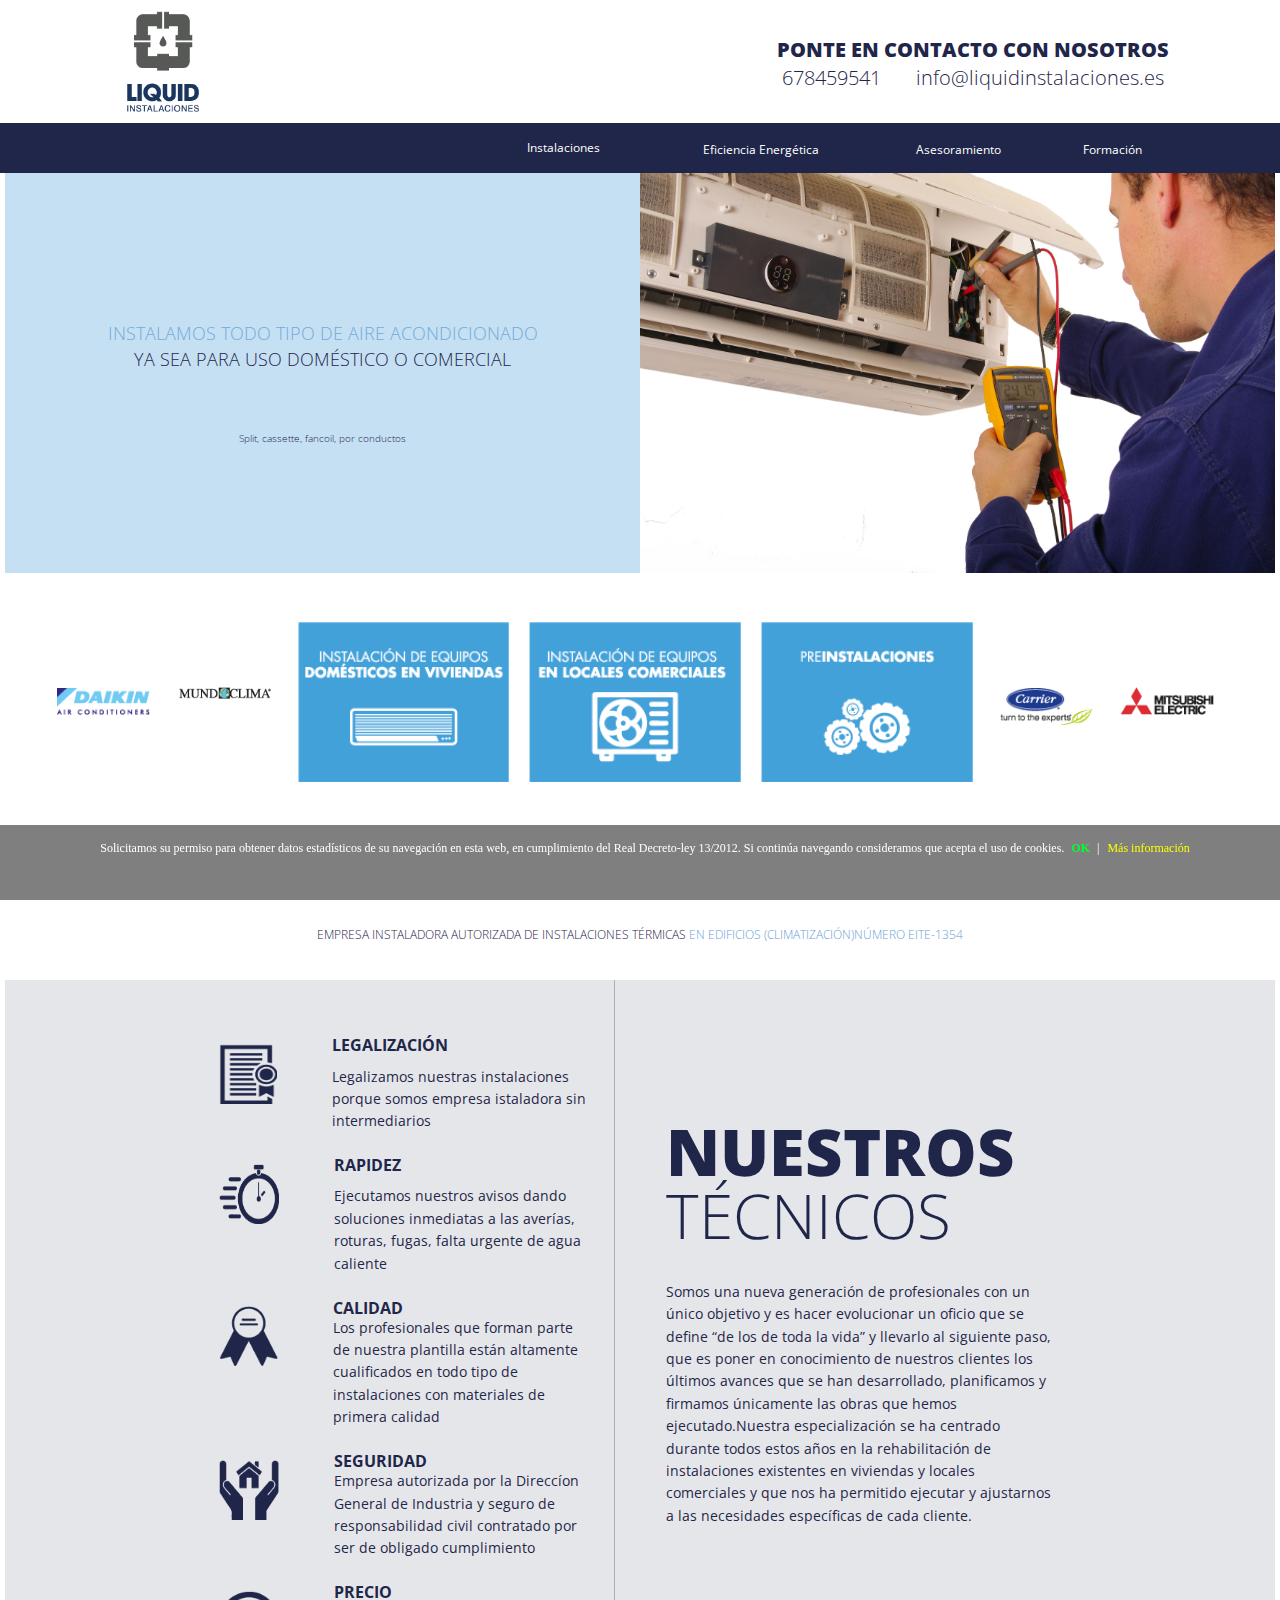
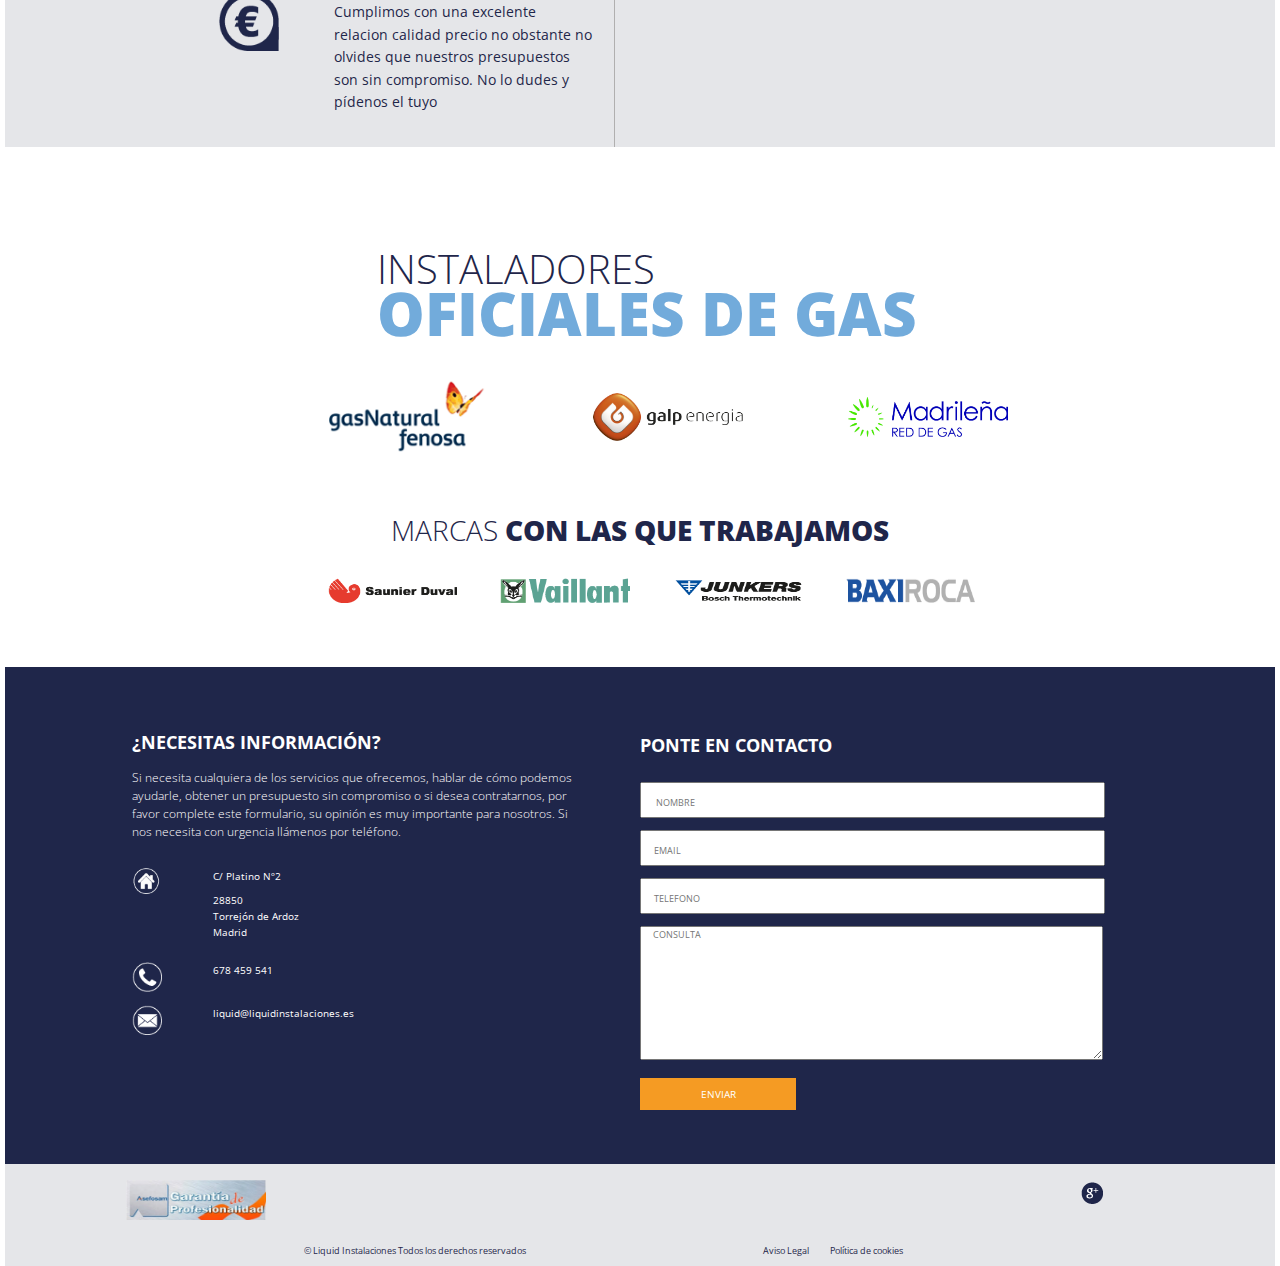
==== aire.html @ f4628729 "Ajustes de la página de aire acondicionado" ====
<!doctype html>
<html class="no-js" lang="">
	<head>
		<meta charset="utf-8">
		<meta http-equiv="X-UA-Compatible" content="IE=edge">
		<title>Liquid</title>
		<meta name="description" content="">
		<meta name="viewport" content="width=device-width, initial-scale=1">
		<link rel="apple-touch-icon" href="apple-touch-icon.png">
		<link rel="shortcut icon" href="img/favicon.ico">

		<link rel="stylesheet" href="css/normalize.css">
		<link rel="stylesheet" href="styles/css/main.css">
		<script src="js/vendor/modernizr-2.8.3.min.js"></script>
		<script src="js/vendor/picturefill-2.1.0.min.js"></script>
	</head>
	<body>
		<!--[if lt IE 8]>
		<p class="browserupgrade">You are using an <strong>outdated</strong> browser. Please <a href="http://browsehappy.com/">upgrade your browser</a> to improve your experience.</p>
		<![endif]-->
		<!-- Add your site or application content here -->
		<section class="org-content" id="org-content">
			<section class="inicio">
				<header>
					<a href="index.html" class="logo-a"><img src="img/liquid_instalaciones_logo.png" alt="Logotipo corporativo de Liquid Instalaciones" class="logo" width="110" height="152"></a>
					<div class="menu-right">
						<div class="menu-contact">
							<p>PONTE EN CONTACTO CON NOSOTROS</p>
							<p class="telcontact">678459541 <span class="mail"> info@liquidinstalaciones.es </span></p>
							<a class="tel-menu" href="tel:678459541">Pulsa aquí para llamar</a>
						</div>
						<a href="#" class="iconoMenu"><img src="img/iconMenu.png" alt="icono de menu del movil" width="96" height="96"></a>
					</div>
					<nav class="menu-nav" id="menu">
						<ul class="menu-nav-ul">
							<li class="instalacionesMenu">Instalaciones
								<ul class="instalacionesList">
									<li><a href="fontaneria.html">Fontanería</a></li>
									<li><a href="calefaccion.html">Calefacción</a></li>
									<li><a href="gas.html">Gas</a></li>
									<li><a href="aire.html">Aire Acondicionado</a></li>
								</ul>
							</li>
							<li class="efiEner"><a href="eficienciaEnergetica.html">Eficiencia Energética</a></li>
							<li ><a href="asesoramiento.html">Asesoramiento</a></li>
							<li ><a href="formacion.html">Formación</a></li>
							<li id="phone-movil"><a class="tel-menu" href="tel:678459541">Pulsa aquí para llamar</a></li>
						</ul>
					</nav>
				</header>
				<!-- Display superior para el movil -->
				<section class="menu-movil">
					<a class="tel" href="tel:678459541">Pulsa aquí para llamar</a>
					<a href="#org-content" class="scroll-top-movil"><img src="img/iconArrowUp.png"></a>
				</section>
				<div class="wrapperInterior">
					<section class="heroAire">
						<div class="aireIzda">
							<img src="img/aire_acondicionado.jpg" alt="">
						</div>
						<div class="aireDcha">
							<h1 class"aireClaim"><span>INSTALAMOS TODO TIPO DE AIRE ACONDICIONADO<br></span>
							YA SEA PARA USO DOMÉSTICO O COMERCIAL</h1>
							<p class="aireSubclaim">Split, cassette, fancoil, por conductos</p>
						</div>
					</section>
					<section class="serviciosAire">
						<div>
							<img src="img/instalacions_equipos.png" alt="">
							<img src="img/instalacions_equipos_comer.png" alt="">
							<img class="preinstalacion" src="img/preinstalaciones.png" alt="">
						</div>
						<div class="logosAire">
							<div class="left">
								<img src="img/daikin.png" alt="">
								<img src="img/mundoclima.png" alt="">
							</div>
							<div class="right">
								<img src="img/carrier.png" alt="">
								<img src="img/mitsubishi.png" alt="">
							</div>
						</div>
					</section>
					<section class="textAire">
						<p >EMPRESA INSTALADORA AUTORIZADA DE INSTALACIONES TÉRMICAS<span> EN EDIFICIOS (CLIMATIZACIÓN)NÚMERO EITE-1354</span> </p>
					</section>
					<section class="team">
						<section class="wrapperTeam">
							<section class="caracteristicas">
								<article class="legal">
									<img src="img/legalizacion.png" alt="Icono de documentos legales" width="" height="">
									<div class="especialdiv">
										<h2>LEGALIZACIÓN</h2>
										<p>Legalizamos nuestras instalaciones porque somos empresa istaladora sin intermediarios</p>
									</div>
								</article>
								<article class="rapidez">
									<img class="especial" src="img/rapidez.png" alt="Icono de reloj indicando inmediatez de los servicios" width="" height="">
									<div class="especialdiv">
										<h2>RAPIDEZ</h2>
										<p>Ejecutamos nuestros avisos dando soluciones inmediatas a las averías, roturas, fugas, falta urgente de agua caliente</p>
									</div>
								</article>
								<article class="calidad">
									<img src="img/calidad.png" alt="Icono de galardón premiando la  calidad de nuestros servicios" width="" height="">
									<div>
										<h2>CALIDAD</h2>
										<p>Los profesionales que forman parte de nuestra plantilla están altamente cualificados en todo tipo de instalaciones con materiales de primera calidad</p>
									</div>
								</article>
								<article class="seguridad">
									<img src="img/seguridad.png" alt="Icono de nuestras manos protegiendo su hogar" width="" height="">
									<div>
										<h2>SEGURIDAD</h2>
										<p>Empresa autorizada por la Direccíon General de Industria y seguro de responsabilidad civil contratado por ser de obligado cumplimiento</p>
									</div>
								</article>
								<article class="precio">
									<img src="img/precio.png" alt="Icono de moneda indicando ahorro" width="" height="">
									<div>
										<h2>PRECIO</h2>
										<p>Cumplimos con una excelente relacion calidad precio no obstante no olvides que nuestros presupuestos son sin compromiso. No lo dudes y pídenos el tuyo</p>
									</div>
								</article>
							</section>
							<section class="nosotros">
								<article>
									<h5>NUESTROS <br><span>TÉCNICOS</span></h5>
									<p>Somos una nueva generación de profesionales con un único objetivo y es hacer evolucionar un oficio que se define “de los de toda la vida” y llevarlo al siguiente paso, que es poner en conocimiento de nuestros clientes los últimos avances que se han desarrollado, planificamos y firmamos únicamente las obras que hemos ejecutado.Nuestra especialización se ha centrado durante todos estos años en la rehabilitación de instalaciones existentes en viviendas y locales comerciales y que nos ha permitido ejecutar y ajustarnos a las necesidades específicas de cada cliente.</p>
								</article>
							</section>
						</section>
					</section>
					<section class="wrapperLogos">
						<section class="logosinstalacion">
							<h1>INSTALADORES <br><span>OFICIALES DE GAS</span></h1>
							<div class="logosempresas">
								<img src="img/gasnatural.png" alt="Icono de la empresa Gas Natural">
								<img src="img/galp.jpg" alt="Icono de la empresa Galp">
								<img src="img/Madrilena_red_de_gas.jpg" alt="Icono de la empresa Red Madrileña de Gas">
							</div>
						</section>
						<section class="logosmarcas">
							<div>
								<h2>MARCAS <span>CON LAS QUE TRABAJAMOS</span></h2>
								<div>
									<div class="marcas">
										<img class="saunier" src="img/saunier_duval.png" alt="Icono de la empresa Saunier Duval">
										<img src="img/vaillant.png" alt="Icono de la empresa Vaillant">
										<img src="img/junkers.png" alt="Icono de la empresa Junkers">
										<img src="img/baxiroca.png" alt="Icono de la empresa Baxi Roca">
									</div>
								</div>
							</div>
						</section>
					</section>
					<section class="contacto">
						<!-- bloque confirmación de envío oculto -->
		                <div id="c_information" class="hide">
		                    <p>Gracias por contactar con nosotros. En breve nos pondremos en contacto con usted.</p>
		                </div>
		                <!-- fin de bloque confirmación de envío -->
						<section class="wrapperContacto">
							<article class="izda">
								<div class="contactext">
									<p class="contactpregunta">¿NECESITAS INFORMACIÓN?</p>
									<p>Si necesita cualquiera de los servicios que ofrecemos, hablar de cómo podemos ayudarle, obtener un presupuesto sin compromiso o si desea contratarnos, por favor complete este formulario, su opinión es muy importante para nosotros. Si nos necesita con urgencia llámenos por teléfono.</p>
								</div>
								<div itemprop="address" itemscope itemtype="http://schema.org/PostalAddress" class="address">
									<article class="wrapperAddress">
										<img class="house" src="img/direccion.png" alt="Icono de una casa indicando nuestra dirección">
										<div class="contactrow">
											<p itemprop="streetAddress" class="street-address">C/ Platino Nº2</p>
											<p class="postal-code">28850</p>
											<p itemprop="addressLocality" class="locality">Torrejón de Ardoz</p>
											<p itemprop="addressRegion" class="country-name">Madrid</p>
										</div>
									</article>
									<article class="wrapperAddress">
										<img src="img/telefono.png" alt="Icono de un telefono indicando nuestro número de contacto">
										<div>
											<p itemprop="telephone" class="tel-movil">678 459 541</p>
										</div>
									</article>
									<article class="wrapperAddress">
										<img src="img/correo.png" alt="Icono de un sobre indicando nuestra dirección de correo electrónico">
										<div>
											<p class="mail"><a href="mailto:ciudaddental@gmail.com">liquid@liquidinstalaciones.es</a></p>
										</div>
									</article>
								</div>
							</article>
							<article class="dcha">
								<p>PONTE EN CONTACTO</p>
								<div class="dates-form">
									<form class="datos" id="datos-inf">
										<!--<div id="validate"></div>-->
										<div class="form-left">
											<div>
												<input class="required" id="nombre" title="Nombre" type="text" name="nombre" placeholder=" NOMBRE">
											</div>
											<div>
												<input class="required" id="email" title="Email" type="email" name="email" placeholder="EMAIL">
											</div>
											<div>
												<input class="required" id="telefono" title="Telefono" type="text" name="telefono" placeholder="TELEFONO">
											</div>
											<div>
												<textarea class="required_comentarios" id="comentarios" title="Comentarios" name="comentarios"  placeholder="CONSULTA"></textarea>
											</div>
											<div class="submit">
												<input value="ENVIAR" id="send" onclick="cargaSendMail()" readonly>
											</div>
										</div>
									</form>
								</div>
							</article>
						</section>
					</section>
					<footer>
						<section class="wrapperFooter">
							<div class="social">
								<a href="http://www.asefosam.com/" title="Icono de la asociacion de empresarios de fontanería, Asefosam" class"asefosam"><img  src="img/asefosam.jpg" width="140" height="40" alt=""></a>
								<a href="" title="" class="plus"><img src="img/google_plus.png" alt=""></a>
							</div>
							<section class="trade-mark">
								<p class="firma">&#169; Liquid Instalaciones Todos los derechos reservados</p>
								<div class="enlaces">
									<a href="avisolegal.html" class="terms-of-use">Aviso Legal</a>
									<a href="cookies.html" target="_blank" class="cookies">Política de cookies</a>
								</div>
							</section>
						</section>
						<div id="barraaceptacion">
							<div class="inner">
								Solicitamos su permiso para obtener datos estadísticos de su navegación en esta web, en cumplimiento del Real
								Decreto-ley 13/2012. Si continúa navegando consideramos que acepta el uso de cookies.
								<a href="javascript:void(0);" class="ok" onclick="PonerCookie();"><b>OK</b></a> |
								<a href="cookies.html" target="_blank" class="info" rel="nofollow">Más información</a>
							</div>
						</div>
					</footer>
				</div>
			</section>
		</section>
		<script src="//ajax.googleapis.com/ajax/libs/jquery/1.11.2/jquery.min.js"></script>
	    <script>window.jQuery || document.write('<script src="js/vendor/jquery-1.11.2.min.js"><\/script>')</script>
	    <script src="js/plugins.js"></script>
	    <script src="js/main.js"></script>
	    <script src="js/menuMovil.js"></script>
	    <script src="js/menuDesktop.js"></script>
	    <script src="js/formulario.js"></script>
	    <script src="js/cookie.js"></script>

	    <!-- Google Analytics: change UA-XXXXX-X to be your site's ID. -->
	    <script>
	        (function(b,o,i,l,e,r){b.GoogleAnalyticsObject=l;b[l]||(b[l]=
	        function(){(b[l].q=b[l].q||[]).push(arguments)});b[l].l=+new Date;
	        e=o.createElement(i);r=o.getElementsByTagName(i)[0];
	        e.src='//www.google-analytics.com/analytics.js';
	        r.parentNode.insertBefore(e,r)}(window,document,'script','ga'));
	        ga('create','UA-XXXXX-X','auto');ga('send','pageview');
	    </script>
    </body>
</html>
---- styles/css/main.css ----
@charset "UTF-8";
/*! HTML5 Boilerplate v5.0.0 | MIT License | http://h5bp.com/ */
/*
 * What follows is the result of much research on cross-browser styling.
 * Credit left inline and big thanks to Nicolas Gallagher, Jonathan Neal,
 * Kroc Camen, and the H5BP dev community and team.
 */
/* ==========================================================================
   Base styles: opinionated defaults
   ========================================================================== */
@import url(http://fonts.googleapis.com/css?family=Open+Sans:400,600,800);
@import url(http://fonts.googleapis.com/css?family=Open+Sans+Condensed:300,700);
@import url(http://fonts.googleapis.com/css?family=Open+Sans:400,600,800);
@import url(http://fonts.googleapis.com/css?family=Open+Sans+Condensed:300,700);
@import url(http://fonts.googleapis.com/css?family=Open+Sans:400,600,800);
@import url(http://fonts.googleapis.com/css?family=Open+Sans+Condensed:300,700);
@import url(http://fonts.googleapis.com/css?family=Open+Sans:400,600,800);
@import url(http://fonts.googleapis.com/css?family=Open+Sans+Condensed:300,700);
@import url(http://fonts.googleapis.com/css?family=Open+Sans:400,600,800);
@import url(http://fonts.googleapis.com/css?family=Open+Sans+Condensed:300,700);
@import url(http://fonts.googleapis.com/css?family=Open+Sans:400,600,800);
@import url(http://fonts.googleapis.com/css?family=Open+Sans+Condensed:300,700);
html {
  color: #222;
  font-size: 1em;
  line-height: 1.4; }

body {
  width: 100%;
  margin: 0;
  padding: 0; }

li, ol, ul a {
  list-style: none; }

a {
  text-decoration: none;
  font-style: none; }

/*
 * Remove text-shadow in selection highlight:
 * https://twitter.com/miketaylr/status/12228805301
 *
 * These selection rule sets have to be separate.
 * Customize the background color to match your design.
 */
::-moz-selection {
  background: #b3d4fc;
  text-shadow: none; }

::selection {
  background: #b3d4fc;
  text-shadow: none; }

/*
 * A better looking default horizontal rule
 */
hr {
  display: block;
  height: 1px;
  border: 0;
  border-top: 1px solid #ccc;
  margin: 1em 0;
  padding: 0; }

/*
 * Remove the gap between audio, canvas, iframes,
 * images, videos and the bottom of their containers:
 * https://github.com/h5bp/html5-boilerplate/issues/440
 */
audio,
canvas,
iframe,
img,
svg,
video {
  vertical-align: middle; }

/*
 * Remove default fieldset styles.
 */
fieldset {
  border: 0;
  margin: 0;
  padding: 0; }

/*
 * Allow only vertical resizing of textareas.
 */
textarea {
  resize: vertical; }

/* ==========================================================================
   Browser Upgrade Prompt
   ========================================================================== */
.browserupgrade {
  margin: 0.2em 0;
  background: #ccc;
  color: #000;
  padding: 0.2em 0; }

/* ==========================================================================
   Author's custom styles
   ========================================================================== */
/* Variables para los breakpoints */
/* Variables para el uso de la tipografía */
/* Variables para los colores corporativos */
/*Estilo de la pagina de eficiencia energetica*/
/* Variables para los breakpoints */
/* Variables para el uso de la tipografía */
/* Variables para los colores corporativos */
.heroEficiencia {
  background-color: #C6E0F3; }
  .heroEficiencia .eficienciaIzda {
    display: none; }
  .heroEficiencia .eficienciaDcha {
    width: 84%;
    margin: 0 8%;
    text-align: center;
    padding: 3em 0em; }
    .heroEficiencia .eficienciaDcha p {
      font-weight: 800; }
    .heroEficiencia .eficienciaDcha span {
      color: #72abdb;
      font-weight: 300; }
    .heroEficiencia .eficienciaDcha .eficienciaSubclaim {
      width: 76%;
      margin: 0 12%;
      font-weight: 300;
      font-size: 9px; }

@media only screen and (min-width: 600px) {
  .heroEficiencia div {
    display: -webkit-box;
    display: -moz-box;
    display: -ms-flexbox;
    display: -webkit-flex;
    display: flex; }
  .heroEficiencia .eficienciaIzda {
    display: block; }
    .heroEficiencia .eficienciaIzda img {
      width: 100%;
      height: 350px; }
  .heroEficiencia .eficienciaDcha {
    -webkit-flex-direction: column;
    -moz-flex-direction: column;
    -ms-flex-direction: column;
    -o-box-orient: vertical;
    -webkit-box-orient: vertical;
    -moz-box-orient: vertical;
    flex-direction: column;
    width: 90%;
    margin: 0 5%; } }
@media only screen and (min-width: 768px) {
  .heroEficiencia {
    display: -webkit-box;
    display: -moz-box;
    display: -ms-flexbox;
    display: -webkit-flex;
    display: flex; }
    .heroEficiencia .eficienciaIzda {
      width: 60%; }
      .heroEficiencia .eficienciaIzda img {
        height: 420px; }
    .heroEficiencia .eficienciaDcha {
      width: 40%;
      -webkit-flex-direction: column;
      -moz-flex-direction: column;
      -ms-flex-direction: column;
      -o-box-orient: vertical;
      -webkit-box-orient: vertical;
      -moz-box-orient: vertical;
      flex-direction: column; }
      .heroEficiencia .eficienciaDcha p {
        margin-top: 12em;
        font-size: 10px;
        width: 100%;
        line-height: 2em; }
      .heroEficiencia .eficienciaDcha .eficienciaClaim {
        margin-top: -1em;
        width: 80%;
        margin-left: 10%; }
      .heroEficiencia .eficienciaDcha .eficienciaSubclaim {
        margin-top: -1em;
        width: 70%;
        margin-left: 15%; } }
@media only screen and (min-width: 900px) {
  .heroEficiencia .eficienciaIzda {
    width: 50%; }
  .heroEficiencia .eficienciaDcha {
    width: 50%; }
    .heroEficiencia .eficienciaDcha p {
      margin-top: 7em;
      font-size: 13px; }
      .heroEficiencia .eficienciaDcha p span {
        font-size: 16px; } }
@media only screen and (min-width: 1024px) {
  .heroEficiencia .eficienciaDcha p {
    font-size: 16px; }
    .heroEficiencia .eficienciaDcha p span {
      font-size: 20px; }
  .heroEficiencia .eficienciaDcha .eficienciaClaim {
    margin-top: -5em;
    font-size: 11px;
    width: 85%;
    margin-left: 10%; } }
@media only screen and (min-width: 1280px) {
  .heroEficiencia {
    margin: 0 auto; }
    .heroEficiencia .eficienciaIzda img {
      height: 400px; }
    .heroEficiencia .eficienciaDcha {
      height: 300px; }
      .heroEficiencia .eficienciaDcha p {
        font-size: 15px; }
        .heroEficiencia .eficienciaDcha p span {
          font-size: 22px; }
      .heroEficiencia .eficienciaDcha .eficienciaClaim {
        width: 80%;
        margin-left: 10%; } }
.wrapper .eficienciaText {
  width: 80%;
  margin: 2em 10%; }
  .wrapper .eficienciaText .eficienciaTittle {
    text-align: center;
    font-size: 16px;
    font-weight: 600; }
    .wrapper .eficienciaText .eficienciaTittle span {
      font-weight: 800; }
  .wrapper .eficienciaText .eficienciaParagraph {
    font-size: 10px;
    line-height: 22px;
    font-weight: 300; }

@media only screen and (min-width: 600px) {
  .wrapper .eficienciaText .eficienciaTittle {
    text-align: left;
    margin-bottom: 0.2em;
    margin-top: 3em; }
    .wrapper .eficienciaText .eficienciaTittle span {
      font-size: 18px; } }
@media only screen and (min-width: 768px) {
  .wrapper .eficienciaText {
    margin: 3em 10% 2em; }
    .wrapper .eficienciaText .eficienciaParagraph {
      -webkit-column-count: 2;
      -webkit-column-gap: 20px;
      -moz-column-count: 2;
      -moz-column-gap: 20px;
      column-count: 2;
      column-gap: 20px; } }
@media only screen and (min-width: 900px) {
  .wrapperPaginaInterior .eficienciaText {
    max-width: 1024px;
    margin: 2em auto 4em; }
    .wrapperPaginaInterior .eficienciaText .eficienciaTittle {
      font-size: 18px; }
      .wrapperPaginaInterior .eficienciaText .eficienciaTittle span {
        font-size: 22px; } }
/*Estilo de la pagina de gas*/
/* Variables para los breakpoints */
/* Variables para el uso de la tipografía */
/* Variables para los colores corporativos */
.heroGas {
  width: 100%;
  background-color: #C6E0F3; }
  .heroGas .gasIzda {
    display: none; }
  .heroGas .gasDcha {
    text-align: center;
    padding: 3em 2em; }
    .heroGas .gasDcha h1 {
      color: #72abdb;
      font-weight: 300; }
    .heroGas .gasDcha p {
      font-weight: 800; }
    .heroGas .gasDcha .gasSubclaim {
      font-weight: 300;
      font-size: 9px;
      width: 70%;
      margin-left: 15%; }

@media only screen and (min-width: 600px) {
  .heroGas .gasIzda {
    display: block; }
    .heroGas .gasIzda img {
      width: 100%;
      height: 400px; }
  .heroGas .gasDcha {
    padding-top: 5em; }
    .heroGas .gasDcha h1 {
      font-size: 14px; }
    .heroGas .gasDcha p {
      font-size: 12px;
      width: 70%;
      margin-left: 15%; } }
@media only screen and (min-width: 768px) {
  .heroGas {
    display: -webkit-box;
    display: -moz-box;
    display: -ms-flexbox;
    display: -webkit-flex;
    display: flex; }
    .heroGas .gasIzda {
      width: 60%; }
    .heroGas .gasDcha {
      width: 40%; }
      .heroGas .gasDcha h1 {
        font-size: 14px; }
      .heroGas .gasDcha p {
        font-size: 12px;
        width: 90%;
        margin-left: 5%; }
      .heroGas .gasDcha .gasSubclaim {
        font-size: 10px; } }
@media only screen and (min-width: 900px) {
  .heroGas {
    height: 450px; }
    .heroGas .gasIzda img {
      height: 450px; }
    .heroGas .gasDcha {
      padding-top: 8em;
      width: 50%; }
      .heroGas .gasDcha h1 {
        font-size: 16px; }
      .heroGas .gasDcha p {
        font-size: 14px;
        width: 100%;
        margin-left: 0%; }
      .heroGas .gasDcha .gasSubclaim {
        font-size: 10px; } }
@media only screen and (min-width: 1024px) {
  .heroGas .gasDcha h1 {
    font-size: 18px; }
  .heroGas .gasDcha p {
    font-size: 16px;
    width: 90%;
    margin-left: 5%; } }
@media only screen and (min-width: 1280px) {
  .heroGas .gasIzda {
    width: 50%; }
  .heroGas .gasDcha {
    padding-top: 8em;
    width: 50%; }
    .heroGas .gasDcha h1 {
      font-size: 20px; }
    .heroGas .gasDcha p {
      font-size: 18px; }
    .heroGas .gasDcha .gasSubclaim {
      font-size: 10px; } }
.wrapper .wrapperGas .serviciosGas {
  width: 80%;
  margin: 10%;
  display: -webkit-box;
  /* OLD - iOS 6-, Safari 3.1-6 */
  display: -moz-box;
  /* OLD - Firefox 19- (buggy but mostly works) */
  display: -ms-flexbox;
  /* TWEENER - IE 10 */
  display: -webkit-flex;
  /* NEW - Chrome */
  display: flex;
  -webkit-flex-wrap: wrap;
  -ms-flex-wrap: wrap;
  -moz-flex-wrap: wrap;
  flex-wrap: wrap;
  -webkit-justify-content: space-between;
  -ms-justify-content: space-between;
  -moz-justify-content: space-between;
  -ms-flex-pack: distribute;
  justify-content: space-between;
  -webkit-box-pack: justify;
  -webkit-flex-direction: column;
  -moz-flex-direction: column;
  -ms-flex-direction: column;
  -o-box-orient: vertical;
  -webkit-box-orient: vertical;
  -moz-box-orient: vertical;
  flex-direction: column; }
  .wrapper .wrapperGas .serviciosGas div {
    display: -webkit-box;
    display: -moz-box;
    display: -ms-flexbox;
    display: -webkit-flex;
    display: flex;
    text-align: center; }
    .wrapper .wrapperGas .serviciosGas div img {
      width: 50px;
      height: 50px;
      margin-bottom: 1em; }
    .wrapper .wrapperGas .serviciosGas div h2 {
      font-size: 9px;
      margin-left: 5%;
      margin-top: .8em;
      width: 60%; }
.wrapper .wrapperGas .textInferior {
  width: 90%;
  margin: 0 auto 3em;
  font-weight: 300;
  text-align: center;
  font-size: 12px; }
  .wrapper .wrapperGas .textInferior .subtextInferior {
    color: #6aa1d7; }

@media only screen and (min-width: 600px) {
  .wrapper .wrapperGas .serviciosGas {
    -webkit-flex-direction: row;
    -moz-flex-direction: row;
    -ms-flex-direction: row;
    -webkit-box-orient: horizontal;
    -moz-box-orient: horizontal;
    -o-box-orient: horizontal;
    flex-direction: row;
    -webkit-box-orient: vertical;
    margin-left: 3%; }
    .wrapper .wrapperGas .serviciosGas div {
      -webkit-flex-direction: column;
      -moz-flex-direction: column;
      -ms-flex-direction: column;
      -webkit-box-orient: vertical;
      -moz-box-orient: vertical;
      -o-box-orient: vertical;
      flex-direction: column;
      width: 21%;
      margin-left: 5%; }
      .wrapper .wrapperGas .serviciosGas div h2 {
        width: 150%;
        font-size: 10px;
        margin-bottom: 2em; }
      .wrapper .wrapperGas .serviciosGas div img {
        margin-bottom: .5em;
        margin-left: 60%; }
  .wrapper .wrapperGas .textInferior {
    margin-left: 5%; } }
@media only screen and (min-width: 768px) {
  .wrapper .wrapperGas .serviciosGas {
    margin-left: 5%; }
    .wrapper .wrapperGas .serviciosGas div {
      width: 21%; }
      .wrapper .wrapperGas .serviciosGas div img {
        margin-left: 60%; }
    .wrapper .wrapperGas .serviciosGas .tramite {
      margin-left: 60%; }
    .wrapper .wrapperGas .serviciosGas .tramiteText {
      margin-left: 7%; } }
@media only screen and (min-width: 900px) {
  .wrapper .wrapperGas .serviciosGas {
    margin-left: 11%;
    margin-top: 3em; }
    .wrapper .wrapperGas .serviciosGas div {
      width: 1%;
      margin-left: -5%; }
      .wrapper .wrapperGas .serviciosGas div img {
        margin-left: -55%; }
      .wrapper .wrapperGas .serviciosGas div h2 {
        width: 1800%;
        margin-left: -600%; }
    .wrapper .wrapperGas .serviciosGas .tramite {
      margin-left: -55%; }
    .wrapper .wrapperGas .serviciosGas .tramiteText {
      margin-left: -590%; }
  .wrapper .wrapperGas .textInferior {
    font-size: 12px;
    margin-top: -5em; } }
@media only screen and (min-width: 1024px) {
  .wrapper .wrapperGas .serviciosGas div h2 {
    font-size: 9px;
    width: 1600%;
    margin-left: -560%; }
  .wrapper .wrapperGas .textInferior {
    font-size: 15px; } }
@media only screen and (min-width: 1280px) {
  .wrapper .wrapperGas .textInferior {
    margin: -5em auto 2em;
    font-size: 15px; } }
/*Estilo de la pagina de calefaccion*/
/* Variables para los breakpoints */
/* Variables para el uso de la tipografía */
/* Variables para los colores corporativos */
.wrapperInterior {
  max-width: 1270px;
  margin: 0 auto; }

header {
  max-width: 3000px; }

.heroCalefaccion {
  text-aline: center; }
  .heroCalefaccion .calefaccionIzda {
    display: none; }
  .heroCalefaccion .calefaccionDcha {
    background-color: #C6E0F3;
    text-align: center;
    padding: 3em 2em; }
    .heroCalefaccion .calefaccionDcha h1 {
      font-weight: 800; }
      .heroCalefaccion .calefaccionDcha h1 span {
        color: #72abdb;
        font-weight: 300; }
    .heroCalefaccion .calefaccionDcha .calefaccionSubclaim {
      font-weight: 300;
      font-size: 9px;
      width: 70%;
      margin-left: 15%;
      margin-bottom: 7em; }
    .heroCalefaccion .calefaccionDcha .marcas img {
      width: 20%;
      margin-left: 1%; }

@media only screen and (min-width: 600px) {
  .heroCalefaccion {
    display: -webkit-box;
    display: -moz-box;
    display: -ms-flexbox;
    display: -webkit-flex;
    display: flex;
    -webkit-flex-direction: column;
    -moz-flex-direction: column;
    -ms-flex-direction: column;
    -o-box-orient: vertical;
    -webkit-box-orient: vertical;
    -moz-box-orient: vertical;
    flex-direction: column;
    -webkit-justify-content: space-around;
    -ms-justify-content: space-around;
    -moz-justify-content: space-around;
    -ms-flex-pack: distribute;
    justify-content: space-around;
    -webkit-box-pack: justify; }
    .heroCalefaccion .calefaccionIzda {
      display: block;
      webkit-order: -1;
      order: -1; }
      .heroCalefaccion .calefaccionIzda img {
        width: 100%;
        height: 300px; }
    .heroCalefaccion .calefaccionDcha {
      padding: 2em 0; }
      .heroCalefaccion .calefaccionDcha h1 {
        font-size: 11px;
        width: 70%;
        margin-left: 15%; }
        .heroCalefaccion .calefaccionDcha h1 span {
          font-size: 12px; }
      .heroCalefaccion .calefaccionDcha .marcas img {
        width: 15%;
        margin-left: 2%; } }
@media only screen and (min-width: 768px) {
  .heroCalefaccion {
    display: -webkit-box;
    display: -moz-box;
    display: -ms-flexbox;
    display: -webkit-flex;
    display: flex;
    -webkit-flex-direction: row;
    -moz-flex-direction: row;
    -ms-flex-direction: row;
    -webkit-box-orient: horizontal;
    -moz-box-orient: horizontal;
    -o-box-orient: horizontal;
    flex-direction: row; }
    .heroCalefaccion .calefaccionIzda {
      webkit-order: 1;
      order: 1;
      width: 50%; }
      .heroCalefaccion .calefaccionIzda img {
        height: 400px; }
    .heroCalefaccion .calefaccionDcha {
      width: 50%; }
      .heroCalefaccion .calefaccionDcha h1 {
        font-size: 12px;
        width: 90%;
        margin-left: 5%;
        margin-top: 5em; }
        .heroCalefaccion .calefaccionDcha h1 span {
          font-size: 14px; }
      .heroCalefaccion .calefaccionDcha .calefaccionSubclaim {
        font-size: 10px;
        margin-top: -.5em;
        margin-bottom: 9em; } }
@media only screen and (min-width: 900px) {
  .heroCalefaccion {
    height: 400px; }
    .heroCalefaccion .calefaccionIzda img {
      height: 400px; }
    .heroCalefaccion .calefaccionDcha h1 {
      font-size: 14px;
      width: 100%;
      margin-left: 0%; }
      .heroCalefaccion .calefaccionDcha h1 span {
        font-size: 16px; }
    .heroCalefaccion .calefaccionDcha .calefaccionSubclaim {
      font-size: 10px;
      margin-top: -1em;
      margin-bottom: 11em; } }
@media only screen and (min-width: 1024px) {
  .heroCalefaccion {
    margin: 0 auto;
    height: 400px; }
    .heroCalefaccion .calefaccionDcha h1 {
      font-size: 16px;
      width: 85%;
      margin-left: 7%; }
    .heroCalefaccion .calefaccionDcha span {
      font-size: 18px; }
    .heroCalefaccion .calefaccionDcha .marcas img {
      width: 15%;
      margin-top: -8em; } }
@media only screen and (min-width: 1280px) {
  .heroCalefaccion .calefaccionDcha h1 {
    font-size: 18px; }
  .heroCalefaccion .calefaccionDcha .calefaccionSubclaim {
    font-size: 12px;
    margin-bottom: 5em; }
  .heroCalefaccion .calefaccionDcha .marcas img {
    width: 15%;
    margin-top: -1em; } }
.serviciosCalefaccion {
  width: 80%;
  margin: 10%;
  display: -webkit-box;
  /* OLD - iOS 6-, Safari 3.1-6 */
  display: -moz-box;
  /* OLD - Firefox 19- (buggy but mostly works) */
  display: -ms-flexbox;
  /* TWEENER - IE 10 */
  display: -webkit-flex;
  /* NEW - Chrome */
  display: flex;
  -webkit-flex-wrap: wrap;
  -ms-flex-wrap: wrap;
  -moz-flex-wrap: wrap;
  flex-wrap: wrap;
  -webkit-justify-content: space-between;
  -ms-justify-content: space-between;
  -moz-justify-content: space-between;
  -ms-flex-pack: distribute;
  justify-content: space-between;
  -webkit-box-pack: justify;
  -webkit-flex-direction: column;
  -moz-flex-direction: column;
  -ms-flex-direction: column;
  -o-box-orient: vertical;
  -webkit-box-orient: vertical;
  -moz-box-orient: vertical;
  flex-direction: column; }
  .serviciosCalefaccion div {
    display: -webkit-box;
    display: -moz-box;
    display: -ms-flexbox;
    display: -webkit-flex;
    display: flex;
    text-align: center; }
    .serviciosCalefaccion div img {
      width: 50px;
      height: 50px;
      margin-bottom: 1em; }
    .serviciosCalefaccion div h2 {
      font-size: 9px;
      margin-left: 5%;
      margin-top: .8em;
      width: 60%; }

.textCalefaccion {
  width: 90%;
  margin-left: 5%;
  font-weight: 300;
  text-align: center;
  font-size: 12px;
  margin-bottom: 3em; }
  .textCalefaccion span {
    color: #6aa1d7; }

@media only screen and (min-width: 600px) {
  .serviciosCalefaccion {
    -webkit-flex-direction: row;
    -moz-flex-direction: row;
    -ms-flex-direction: row;
    -webkit-box-orient: horizontal;
    -moz-box-orient: horizontal;
    -o-box-orient: horizontal;
    flex-direction: row;
    -webkit-box-orient: vertical;
    margin-left: 3%; }
    .serviciosCalefaccion div {
      -webkit-flex-direction: column;
      -moz-flex-direction: column;
      -ms-flex-direction: column;
      -webkit-box-orient: vertical;
      -moz-box-orient: vertical;
      -o-box-orient: vertical;
      flex-direction: column;
      width: 21%;
      margin-left: 5%; }
      .serviciosCalefaccion div h2 {
        width: 150%;
        font-size: 10px;
        margin-bottom: 2em; }
      .serviciosCalefaccion div img {
        margin-bottom: .5em;
        margin-left: 55%; } }
@media only screen and (min-width: 768px) {
  .serviciosCalefaccion {
    margin-top: 3em;
    margin-left: 5%; }
    .serviciosCalefaccion div {
      width: 21%; }
      .serviciosCalefaccion div img {
        margin-left: 60%; }

  .textCalefaccion {
    font-size: 12px;
    margin-bottom: 3em; } }
@media only screen and (min-width: 900px) {
  .serviciosCalefaccion div {
    width: 1%; }
    .serviciosCalefaccion div img {
      margin-left: -50%; }
    .serviciosCalefaccion div h2 {
      width: 1800%;
      margin-left: -600%; } }
@media only screen and (min-width: 1024px) {
  .textCalefaccion {
    font-size: 15px;
    margin-top: -5em; } }
/* Variables para los breakpoints */
/* Variables para el uso de la tipografía */
/* Variables para los colores corporativos */
.heroAire .aireIzda {
  display: none; }
.heroAire .aireDcha {
  background-color: #C6E0F3;
  text-align: center;
  padding: 3em 2em; }
  .heroAire .aireDcha p {
    font-weight: 800; }
  .heroAire .aireDcha span {
    color: #72abdb;
    font-weight: 300; }
  .heroAire .aireDcha .aireSubclaim {
    font-weight: 300;
    font-size: 9px;
    width: 90%;
    margin-left: 5%;
    margin-bottom: 7em; }

.serviciosAire {
  width: 70%;
  margin-left: 25%; }
  .serviciosAire div {
    margin: 3em 10% 2em;
    display: -webkit-box;
    /* OLD - iOS 6-, Safari 3.1-6 */
    display: -moz-box;
    /* OLD - Firefox 19- (buggy but mostly works) */
    display: -ms-flexbox;
    /* TWEENER - IE 10 */
    display: -webkit-flex;
    /* NEW - Chrome */
    display: flex;
    -webkit-box-pack: justify;
    -webkit-flex-direction: column;
    -moz-flex-direction: column;
    -ms-flex-direction: column;
    -o-box-orient: vertical;
    -webkit-box-orient: vertical;
    -moz-box-orient: vertical;
    flex-direction: column; }
    .serviciosAire div img {
      width: 60%;
      margin-bottom: 1em; }
  .serviciosAire .logosAire {
    margin-top: -2em; }
    .serviciosAire .logosAire .left {
      margin-left: 15%; }
      .serviciosAire .logosAire .left img {
        width: 40%; }
    .serviciosAire .logosAire .right {
      margin-top: -2em;
      margin-left: 15%; }
      .serviciosAire .logosAire .right img {
        width: 40%; }

.textAire {
  width: 90%;
  margin-left: 5%;
  font-weight: 300;
  text-align: center;
  font-size: 10px;
  margin-bottom: 3em; }
  .textAire span {
    color: #6aa1d7; }

@media only screen and (min-width: 600px) {
  .heroAire .aireIzda {
    display: block; }
    .heroAire .aireIzda img {
      width: 100%; }
  .heroAire .aireDcha {
    padding: 3em 0 2em 0; }
    .heroAire .aireDcha p {
      font-size: 14px;
      width: 90%;
      margin-left: 5%; }

  .serviciosAire {
    margin-bottom: 6em; }
    .serviciosAire div {
      -webkit-flex-direction: row;
      -moz-flex-direction: row;
      -ms-flex-direction: row;
      -webkit-box-orient: horizontal;
      -moz-box-orient: horizontal;
      -o-box-orient: horizontal;
      flex-direction: row;
      -webkit-box-orient: vertical;
      -webkit-flex-wrap: wrap;
      -ms-flex-wrap: wrap;
      -moz-flex-wrap: wrap;
      flex-wrap: wrap;
      margin-left: -14%;
      position: relative; }
      .serviciosAire div img {
        width: 30%;
        height: 30%;
        padding: 0 0.3em; }
    .serviciosAire .logosAire {
      margin-left: -20%;
      width: 100%; }
      .serviciosAire .logosAire .left {
        width: 50%;
        margin-left: 15%;
        position: absolute;
        top: -2em;
        left: 0%; }
        .serviciosAire .logosAire .left img {
          width: 30%;
          margin-left: 2%;
          display: inline-block; }
      .serviciosAire .logosAire .right {
        width: 50%;
        float: right;
        margin-top: -2em;
        margin-left: 15%;
        position: absolute;
        top: 2.5em;
        left: 40%; }
        .serviciosAire .logosAire .right img {
          width: 30%;
          margin-left: 2%; } }
@media only screen and (min-width: 768px) {
  .heroAire {
    display: -webkit-box;
    display: -moz-box;
    display: -ms-flexbox;
    display: -webkit-flex;
    display: flex; }
    .heroAire .aireIzda {
      width: 50%;
      webkit-order: 1;
      order: 1; }
      .heroAire .aireIzda img {
        height: 300px; }
    .heroAire .aireDcha {
      width: 50%;
      padding: 4em 0 0; }
      .heroAire .aireDcha p {
        font-size: 12px;
        width: 95%;
        margin-left: 2.5%;
        margin-top: 5em; }
      .heroAire .aireDcha .aireSubclaim {
        width: 80%;
        margin-left: 10%;
        font-size: 10px;
        margin-top: -.5em;
        margin-bottom: 9em; }

  .serviciosAire {
    margin-bottom: 8em; }

  .textAire {
    font-size: 12px;
    margin-bottom: 3em; } }
@media only screen and (min-width: 900px) {
  .heroAire {
    height: 400px; }
    .heroAire .aireIzda img {
      height: 400px; }
    .heroAire .aireDcha {
      padding: 7em 0 0; }
      .heroAire .aireDcha p {
        padding-top: 1em;
        font-size: 14px;
        width: 100%;
        margin-left: 0%; }
      .heroAire .aireDcha .calefaccionSubclaim {
        font-size: 10px;
        margin-top: -2em;
        margin-bottom: 11em; }

  .serviciosAire {
    margin-left: 30%; }
    .serviciosAire div img {
      width: 25%;
      margin-bottom: 1em;
      padding: 0 0.6em; }
    .serviciosAire .logosAire {
      margin-left: -9%; }
      .serviciosAire .logosAire .left {
        left: -10%; }
        .serviciosAire .logosAire .left img {
          width: 25%; }
      .serviciosAire .logosAire .right {
        top: 2.8em;
        left: 25%; }
        .serviciosAire .logosAire .right img {
          width: 25%; }

  .textAire {
    font-size: 12px;
    margin-bottom: 3em; } }
@media only screen and (min-width: 1024px) {
  .heroAire .aireDcha p {
    font-size: 16px;
    width: 90%;
    margin-left: 5%; }
  .heroAire .aireDcha span {
    font-size: 18px; }

  .textAire {
    width: 100%;
    margin-left: 0;
    font-size: 16px; } }
@media only screen and (min-width: 1280px) {
  .serviciosAire {
    margin-left: 32%; }
    .serviciosAire div img {
      width: 23%;
      margin-bottom: 1em;
      padding: 0 0.6em; }
    .serviciosAire .logosAire {
      margin-left: -9%; }
      .serviciosAire .logosAire .left {
        top: -10em;
        left: -48%; }
        .serviciosAire .logosAire .left img {
          width: 21%; }
      .serviciosAire .logosAire .right {
        top: -5em;
        left: 58%; }
        .serviciosAire .logosAire .right img {
          width: 21%; }

  .textAire {
    font-size: 12px;
    margin-bottom: 3em; } }
/*Estilo de la pagina de gas*/
/* Variables para los breakpoints */
/* Variables para el uso de la tipografía */
/* Variables para los colores corporativos */
.heroFontaneria {
  width: 100%; }
  .heroFontaneria .fontaneriaIzda {
    display: none; }
  .heroFontaneria .fontaneriaDcha {
    background-color: #C6E0F3;
    text-align: center;
    padding: 3em 2em; }
    .heroFontaneria .fontaneriaDcha p {
      font-weight: 800; }
    .heroFontaneria .fontaneriaDcha span {
      color: #72abdb;
      font-weight: 300; }
    .heroFontaneria .fontaneriaDcha .fontaneriaSubclaim {
      font-weight: 300;
      font-size: 9px;
      width: 70%;
      margin-left: 15%;
      margin-bottom: 7em; }
    .heroFontaneria .fontaneriaDcha .marcasFontaneria img {
      width: 20%;
      margin-left: 2%; }

@media only screen and (min-width: 600px) {
  .heroFontaneria .fontaneriaIzda {
    display: block; }
    .heroFontaneria .fontaneriaIzda img {
      width: 100%;
      height: 400px; }
  .heroFontaneria .fontaneriaDcha {
    padding: 2em 0; }
    .heroFontaneria .fontaneriaDcha p {
      font-size: 11px;
      width: 70%;
      margin-left: 15%; }
      .heroFontaneria .fontaneriaDcha p span {
        font-size: 12px; }
    .heroFontaneria .fontaneriaDcha .marcasFontaneria img {
      width: 10%;
      margin-left: 2%; } }
@media only screen and (min-width: 768px) {
  .heroFontaneria {
    display: -webkit-box;
    display: -moz-box;
    display: -ms-flexbox;
    display: -webkit-flex;
    display: flex; }
    .heroFontaneria .fontaneriaIzda {
      width: 50%; }
      .heroFontaneria .fontaneriaIzda img {
        height: 380px; }
    .heroFontaneria .fontaneriaDcha {
      width: 50%; }
      .heroFontaneria .fontaneriaDcha p {
        font-size: 12px;
        width: 90%;
        margin-left: 5%;
        margin-top: 5em; }
        .heroFontaneria .fontaneriaDcha p span {
          font-size: 14px; }
      .heroFontaneria .fontaneriaDcha .marcasFontaneria img {
        width: 15%; }
      .heroFontaneria .fontaneriaDcha .fontaneriaSubclaim {
        font-size: 10px;
        margin-top: -.5em;
        margin-bottom: 9em; } }
@media only screen and (min-width: 900px) {
  .heroFontaneria {
    height: 400px; }
    .heroFontaneria .fontaneriaIzda img {
      height: 400px; }
    .heroFontaneria .fontaneriaDcha p {
      font-size: 14px;
      width: 100%;
      margin-left: 0%; }
      .heroFontaneria .fontaneriaDcha p span {
        font-size: 16px; }
    .heroFontaneria .fontaneriaDcha .fontaneriaSubclaim {
      font-size: 10px;
      margin-top: -1em;
      margin-bottom: 11em; } }
@media only screen and (min-width: 1024px) {
  .heroFontaneria {
    height: 500px; }
    .heroFontaneria .fontaneriaIzda img {
      height: 500px; }
    .heroFontaneria .fontaneriaDcha p {
      font-size: 16px;
      width: 90%;
      margin-left: 5%; }
    .heroFontaneria .fontaneriaDcha span {
      font-size: 18px; }
    .heroFontaneria .fontaneriaDcha .marcasFontaneria img {
      margin-top: 2em;
      width: 12%; } }
@media only screen and (min-width: 1280px) {
  .heroFontaneria {
    height: 600px; }
    .heroFontaneria .fontaneriaIzda img {
      height: 600px; }
    .heroFontaneria .fontaneriaDcha p {
      margin-top: 8em;
      font-size: 18px; }
    .heroFontaneria .fontaneriaDcha .fontaneriaSubclaim {
      font-size: 12px;
      margin-bottom: 5em; }
    .heroFontaneria .fontaneriaDcha .marcasFontaneria img {
      margin-top: 10em;
      width: 12%; } }
h1 {
  font-weight: 300;
  width: 90%;
  text-align: center;
  margin: 2em 0 3em 5%;
  font-size: 14px; }
  h1 span {
    color: #72abdb;
    font-weight: 800; }

.fontaneriaServicios ul li {
  font-size: 11px;
  margin-left: 10%;
  margin-bottom: 1.1em;
  margin-top: 1em;
  position: relative; }
.fontaneriaServicios ul li:before {
  padding: 6px;
  padding-left: 5px;
  padding-right: 6px;
  background-color: #689fd6;
  border-radius: 10px 10px 10px 10px;
  content: "";
  color: #000;
  position: absolute;
  top: -.001em;
  left: -12%; }

.textInferior {
  width: 90%;
  margin: 3em auto;
  font-weight: 300;
  text-align: center;
  font-size: 12px; }
  .textInferior span {
    font-weight: 800;
    color: #6aa1d7; }

@media only screen and (min-width: 600px) {
  .fontaneriaServicios {
    display: -webkit-box;
    display: -moz-box;
    display: -ms-flexbox;
    display: -webkit-flex;
    display: flex;
    width: 90%;
    margin: 0 auto; }
    .fontaneriaServicios .serviciosUp {
      width: 50%; }
      .fontaneriaServicios .serviciosUp ul {
        width: 90%; }
    .fontaneriaServicios .serviciosDown {
      width: 50%; }
      .fontaneriaServicios .serviciosDown ul {
        width: 90%; } }
@media only screen and (min-width: 1024px) {
  .fontaneriaServicios {
    display: -webkit-box;
    display: -moz-box;
    display: -ms-flexbox;
    display: -webkit-flex;
    display: flex;
    -webkit-flex-direction: column;
    -moz-flex-direction: column;
    -ms-flex-direction: column;
    -o-box-orient: vertical;
    -webkit-box-orient: vertical;
    -moz-box-orient: vertical;
    flex-direction: column;
    width: 90%;
    margin: 0 auto; }
    .fontaneriaServicios .serviciosUp {
      display: -webkit-box;
      display: -moz-box;
      display: -ms-flexbox;
      display: -webkit-flex;
      display: flex;
      -webkit-flex-direction: row;
      -moz-flex-direction: row;
      -ms-flex-direction: row;
      -o-box-orient: horizontal;
      -webkit-box-orient: horizontal;
      -moz-box-orient: horizontal;
      flex-direction: row;
      width: 100%;
      border-bottom: 4px dotted #C6E0F3; }
      .fontaneriaServicios .serviciosUp ul {
        display: -webkit-box;
        display: -moz-box;
        display: -ms-flexbox;
        display: -webkit-flex;
        display: flex;
        -webkit-flex-direction: row;
        -moz-flex-direction: row;
        -ms-flex-direction: row;
        -o-box-orient: horizontal;
        -webkit-box-orient: horizontal;
        -moz-box-orient: horizontal;
        flex-direction: row;
        width: 100%;
        padding-left: 13%; }
        .fontaneriaServicios .serviciosUp ul li {
          width: 19%;
          padding: 0 2%;
          margin: 0;
          font-size: 12px; }
        .fontaneriaServicios .serviciosUp ul li:before {
          padding: 6px;
          padding-left: 5px;
          padding-right: 6px;
          background-color: #689fd6;
          border-radius: 10px 10px 10px 10px;
          content: "";
          color: #000;
          position: absolute;
          top: 5em;
          left: 28%; }
    .fontaneriaServicios .serviciosDown {
      display: -webkit-box;
      display: -moz-box;
      display: -ms-flexbox;
      display: -webkit-flex;
      display: flex;
      -webkit-flex-direction: row;
      -moz-flex-direction: row;
      -ms-flex-direction: row;
      -o-box-orient: horizontal;
      -webkit-box-orient: horizontal;
      -moz-box-orient: horizontal;
      flex-direction: row;
      width: 100%; }
      .fontaneriaServicios .serviciosDown ul {
        display: -webkit-box;
        display: -moz-box;
        display: -ms-flexbox;
        display: -webkit-flex;
        display: flex;
        -webkit-flex-direction: row;
        -moz-flex-direction: row;
        -ms-flex-direction: row;
        -o-box-orient: horizontal;
        -webkit-box-orient: horizontal;
        -moz-box-orient: horizontal;
        flex-direction: row;
        width: 100%; }
        .fontaneriaServicios .serviciosDown ul li {
          width: 20%;
          padding: 0 3%;
          margin: 0;
          font-size: 12px; }
        .fontaneriaServicios .serviciosDown ul li:before {
          padding: 6px;
          padding-left: 5px;
          padding-right: 6px;
          background-color: #689fd6;
          border-radius: 10px 10px 10px 10px;
          content: "";
          color: #000;
          position: absolute;
          top: -1.95em;
          left: 30%; }

  h1 {
    font-size: 18px; }

  .textInferior {
    font-size: 15px; } }
body {
  font-family: "Open Sans", sans-serif;
  color: #1F264A; }

#org-content {
  margin: 0 auto; }

.instalaciones, .especialistas-wrapper {
  display: none; }

header .logo-a {
  display: inline-block;
  margin-left: 8%; }
header .logo {
  display: inline-block;
  width: 55px;
  height: 75px;
  padding: .7em .7em 1.5em .7em; }

@media only screen and (min-width: 600px) {
  header .logo {
    width: 73px;
    height: 101px;
    padding: 0.7em 1.5em 0em; } }
.menu-right .menu-nav, .menu-right .menu-contact {
  display: none; }
.menu-right .iconoMenu img {
  display: block;
  max-width: 30px;
  height: 25px;
  margin: -5.5em 0 3em 80%; }

@media only screen and (min-width: 600px) {
  .menu-right {
    margin: -6em 0 1em 35%;
    width: 60%;
    text-align: center; }
    .menu-right .iconoMenu {
      display: none; }
    .menu-right .menu-contact {
      display: -webkit-box;
      display: -moz-box;
      display: -ms-flexbox;
      display: -webkit-flex;
      display: flex;
      -webkit-flex-direction: column;
      -moz-flex-direction: column;
      -ms-flex-direction: column;
      -o-box-orient: vertical;
      -webkit-box-orient: vertical;
      -moz-box-orient: vertical;
      flex-direction: column;
      width: 100%; }
      .menu-right .menu-contact p {
        font-weight: 800;
        margin-left: 20%;
        font-size: 14px; }
      .menu-right .menu-contact a {
        display: none; }
      .menu-right .menu-contact .telcontact {
        margin-top: -.8em;
        font-size: 16px;
        font-weight: 300; }
      .menu-right .menu-contact .mail {
        font-size: 13px;
        margin-left: 1.5em; } }
@media only screen and (min-width: 900px) {
  .menu-right .menu-contact {
    margin: 0em auto 3.5em; }
    .menu-right .menu-contact p {
      font-size: 18px; }
    .menu-right .menu-contact .telcontact {
      margin-top: -1em;
      margin-bottom: -1em;
      font-size: 18px; }
    .menu-right .menu-contact .mail {
      font-size: 18px; } }
@media only screen and (min-width: 1280px) {
  .menu-right {
    margin: -6em 0 1em 40%; }
    .menu-right .menu-contact {
      margin: 0em auto 3.2em; }
      .menu-right .menu-contact p {
        font-size: 20px; }
      .menu-right .menu-contact .telcontact {
        font-size: 20px; }
      .menu-right .menu-contact .mail {
        font-size: 20px; } }
.menu-nav {
  display: none;
  margin: 2em 0 0;
  background: #1F264A;
  width: 100%;
  position: relative; }
  .menu-nav ul {
    padding: 0;
    margin: 0;
    cursor: pointer; }
    .menu-nav ul li {
      line-height: 3em;
      text-align: center; }
      .menu-nav ul li a {
        display: inline;
        color: #EEE;
        text-decoration: none;
        padding: 1.8em 10%;
        font-size: 10px; }
  .menu-nav .instalacionesMenu {
    color: #FFFFFF;
    text-align: center;
    font-size: 10px;
    line-height: 50px; }
    .menu-nav .instalacionesMenu .instalacionesList {
      display: none;
      cursor: pointer; }
      .menu-nav .instalacionesMenu .instalacionesList li {
        background: #FFFFFF;
        line-height: 4em;
        text-align: center;
        border-bottom: 1px solid #1F264A;
        cursor: pointer; }
        .menu-nav .instalacionesMenu .instalacionesList li a {
          display: inline;
          color: #1F264A;
          padding: 0.8em 0;
          cursor: pointer; }
  .menu-nav .selected {
    background: #F59B23; }
  .menu-nav .selectedDesktop {
    background: #F59B23;
    z-index: 1000; }
    .menu-nav .selectedDesktop .instalacionesList {
      width: 140%;
      height: auto; }
      .menu-nav .selectedDesktop .instalacionesList li {
        width: 100%;
        background: #FFFFFF;
        text-align: center;
        border-bottom: 1px solid #1F264A;
        cursor: pointer; }
        .menu-nav .selectedDesktop .instalacionesList li a {
          display: inline;
          color: #1F264A;
          padding: 0.8em 0;
          cursor: pointer; }

@media only screen and (min-width: 600px) {
  .menu-nav {
    display: -webkit-box !important;
    display: -moz-box !important;
    display: -ms-flexbox !important;
    display: -webkit-flex !important;
    display: flex !important;
    -webkit-justify-content: space-around;
    -ms-justify-content: space-around;
    -moz-justify-content: space-around;
    -ms-flex-pack: distribute;
    justify-content: space-around;
    -webkit-box-pack: justify;
    width: 100%;
    height: 50px;
    background-color: #1F264A; }
    .menu-nav .menu-nav-ul {
      display: -webkit-box;
      display: -moz-box;
      display: -ms-flexbox;
      display: -webkit-flex;
      display: flex;
      -webkit-justify-content: space-around;
      -ms-justify-content: space-around;
      -moz-justify-content: space-around;
      -ms-flex-pack: distribute;
      justify-content: space-around;
      -webkit-box-pack: justify;
      width: 100%;
      margin: 0 0 0.5em 0; }
      .menu-nav .menu-nav-ul li {
        transition: 0.7s;
        width: 25%; }
        .menu-nav .menu-nav-ul li a {
          color: #FFFFFF; }
      .menu-nav .menu-nav-ul li:hover {
        background-color: #F59B23; }
      .menu-nav .menu-nav-ul #phone-movil {
        display: none; } }
@media only screen and (min-width: 768px) {
  .menu-nav .menu-nav-ul {
    width: 80%;
    margin: 0 0 0 20%; }
    .menu-nav .menu-nav-ul li {
      width: 20%; } }
@media only screen and (min-width: 900px) {
  .menu-nav .menu-nav-ul {
    width: 60%;
    margin: 0 7% 0 38%; }
    .menu-nav .menu-nav-ul li {
      width: 15%; }
    .menu-nav .menu-nav-ul .efiEner {
      width: 25%; } }
@media only screen and (min-width: 1024px) {
  .menu-nav .menu-nav-ul li a {
    font-size: 12px; }
  .menu-nav .menu-nav-ul .efiEner {
    width: 27%; }
  .menu-nav .menu-nav-ul .instalacionesMenu {
    font-size: 12px; } }
.menu-movil {
  width: 100%;
  height: 50px;
  border-bottom: 2px solid #1F264A;
  position: fixed;
  top: 0;
  left: 0;
  display: none;
  z-index: 999999;
  background-color: rgba(255, 255, 255, 0.9); }
  .menu-movil .scroll-top-movil {
    width: 45px;
    height: 45px;
    position: fixed;
    top: 3px;
    right: 30px; }
  .menu-movil .tel {
    position: fixed;
    top: 6px;
    left: 20px;
    text-align: center;
    background-color: #1F264A;
    color: #ffffff;
    padding: 0.5em;
    border-radius: 3px; }

@media only screen and (min-width: 600px) {
  .menu-movil {
    display: none !important; } }
.cover {
  position: relative; }
  .cover img {
    width: 100%; }
  .cover .cover-text {
    width: 92%;
    text-align: center;
    font-size: 14px;
    position: absolute;
    top: 1em;
    left: 4%;
    color: #1F264A;
    font-weight: 600; }
    .cover .cover-text span {
      font-weight: 800; }
  .cover .subcover-text {
    width: 70%;
    text-align: center;
    font-size: .6em;
    position: absolute;
    top: 8em;
    left: 15%; }

@media only screen and (min-width: 600px) {
  .cover .cover-text {
    font-weight: 300;
    width: 80%;
    left: 10%;
    font-size: 18px;
    line-height: 20px; }
  .cover .subcover-text {
    width: 50%;
    font-size: 10px;
    top: 7.5em;
    left: 25%; } }
@media only screen and (min-width: 768px) {
  .cover .cover-text {
    font-size: 24px;
    line-height: 24px; }
  .cover .subcover-text {
    font-size: 14px;
    top: 7em; } }
@media only screen and (min-width: 1024px) {
  .cover .cover-text {
    font-size: 32px;
    line-height: 32px; }
  .cover .subcover-text {
    font-size: 16px;
    top: 8em; } }
@media only screen and (min-width: 1280px) {
  .cover .cover-text {
    font-size: 38px;
    line-height: 38px; }
  .cover .subcover-text {
    width: 70%;
    font-size: 17px;
    top: 9em;
    left: 15%; } }
.claim {
  background-color: #1F264A;
  font-size: 14px;
  color: #FFFFFF;
  padding: 3em 0;
  text-align: center;
  font-weight: 300; }
  .claim p {
    width: 90%;
    margin-left: 5%; }
  .claim .claimdisplay {
    display: none; }

@media only screen and (min-width: 600px) {
  .claim .claimdisplay {
    font-weight: 700;
    display: block;
    font-size: 14px; } }
@media only screen and (min-width: 768px) {
  .claim {
    padding: 2em 0 3em;
    font-size: 16px; }
    .claim p {
      margin-bottom: 0.3em; }
    .claim .claimdisplay {
      margin-top: 0em;
      font-size: 16px; } }
@media only screen and (min-width: 1024px) {
  .claim {
    font-size: 18px; }
    .claim .claimdisplay {
      font-size: 18px; } }
@media only screen and (min-width: 1280px) {
  .claim {
    font-size: 20px; }
    .claim .claimdisplay {
      font-size: 20px; } }
.tituloservicios2, .tipoestilo2, .tituloservicios3 {
  display: none; }

.serviciosdesktop {
  width: 90%;
  margin: 2em 5%;
  text-align: center; }
  .serviciosdesktop .tituloservicios {
    text-align: left;
    font-size: 13px;
    font-weight: 600;
    width: 64%;
    margin: 0 18%; }
  .serviciosdesktop .tipoestilo {
    text-align: left;
    width: 64%;
    font-size: 23px;
    font-weight: 800;
    margin: 0 18% 1em;
    line-height: 18px; }
  .serviciosdesktop article {
    width: 100%; }
    .serviciosdesktop article img {
      width: 37vw; }
    .serviciosdesktop article h2 {
      width: 64%;
      margin: 0 18%;
      font-size: 12px;
      background-color: #F59B23;
      color: #ffffff;
      font-weight: 300;
      line-height: 30px;
      text-align: center; }
    .serviciosdesktop article .pInstalaciones {
      width: 50%;
      font-size: 10px;
      margin: 0 25% 1.5em;
      line-height: 18px;
      text-align: center; }
    .serviciosdesktop article .more {
      display: inline-block;
      color: #ffffff;
      background-color: #1F264A;
      padding: .6em;
      margin-bottom: 4em;
      font-size: 10px; }
  .serviciosdesktop .fontaneria-movil img, .serviciosdesktop .calefaccion-movil img, .serviciosdesktop .aire-movil img {
    width: 25%;
    padding: 1em; }
  .serviciosdesktop .gas-movil img {
    width: 15%;
    padding: 1em; }

@media only screen and (min-width: 600px) {
  .serviciosdesktop .fontaneria-movil, .serviciosdesktop .calefaccion-movil, .serviciosdesktop .gas-movil, .serviciosdesktop .aire-movil {
    display: none; }
  .serviciosdesktop .tituloservicios {
    font-size: 14px;
    width: 72%;
    margin: 0 14%; }
  .serviciosdesktop .tipoestilo {
    width: 72%;
    font-size: 26px;
    margin: 0 14% 1em; }
  .serviciosdesktop .asesor {
    margin-top: 2em; }
  .serviciosdesktop article .pInstalaciones {
    width: 46%;
    font-size: 9px;
    margin: 1.5em 27%;
    line-height: 18px;
    text-align: center; }
  .serviciosdesktop article .imgServicios {
    width: 45%; }
  .serviciosdesktop article h2 {
    width: 45%;
    margin: 0 27.5% 0.7em;
    font-size: 10px;
    background-color: #F59B23;
    color: #ffffff;
    font-weight: 300;
    line-height: 30px; }
  .serviciosdesktop article .more {
    background-color: #1F264A;
    width: 20%;
    text-align: center;
    margin: 0 auto; }

  .hacemos {
    display: -webkit-box;
    display: -moz-box;
    display: -ms-flexbox;
    display: -webkit-flex;
    display: flex; }
    .hacemos .instalaciones {
      display: -webkit-box;
      display: -moz-box;
      display: -ms-flexbox;
      display: -webkit-flex;
      display: flex;
      -webkit-flex-direction: column;
      -moz-flex-direction: column;
      -ms-flex-direction: column;
      -o-box-orient: vertical;
      -webkit-box-orient: vertical;
      -moz-box-orient: vertical;
      flex-direction: column; }

  .comohacer {
    display: -webkit-box;
    display: -moz-box;
    display: -ms-flexbox;
    display: -webkit-flex;
    display: flex;
    margin-top: .13em; } }
@media only screen and (min-width: 768px) {
  .tituloservicios, .tipoestilo {
    display: none; }

  .cabecera {
    margin-top: 1em;
    width: 100%;
    display: -webkit-box;
    display: -moz-box;
    display: -ms-flexbox;
    display: -webkit-flex;
    display: flex; }
    .cabecera .tituloservicios2 {
      display: block;
      width: 50%;
      font-size: 16px;
      margin-left: 13.2%;
      line-height: 1.2em; }
    .cabecera .tituloservicios3 {
      display: block;
      width: 50%;
      font-size: 16px;
      margin-left: -6%;
      line-height: 1.2em; }
    .cabecera .tipoestilo2 {
      display: block;
      font-size: 32px;
      font-weight: 800; }

  .serviciosdesktop {
    width: 80%;
    margin-left: 10%;
    margin-top: 0;
    display: -webkit-box;
    display: -moz-box;
    display: -ms-flexbox;
    display: -webkit-flex;
    display: flex; }
    .serviciosdesktop article .pInstalaciones {
      width: 80%;
      font-size: 10px;
      margin: 1.5em 10%;
      height: 18em;
      text-align: center; }
    .serviciosdesktop article .imgServicios {
      width: 66%; }
    .serviciosdesktop article h2 {
      width: 66%;
      margin: 0 17% 0.7em;
      font-size: 8px; }
    .serviciosdesktop article .more {
      width: 40%;
      text-align: center;
      margin: 0 auto; } }
@media only screen and (min-width: 1024px) {
  .cabecera .tituloservicios2 {
    font-size: 18px;
    margin-left: 13%;
    line-height: 1.2em; }
  .cabecera .tituloservicios3 {
    font-size: 18px;
    margin-left: -6%;
    line-height: 1.2em; }
  .cabecera .tipoestilo2 {
    display: block;
    font-size: 36px;
    font-weight: 800; }

  .serviciosdesktop {
    width: 80%;
    margin-left: 10%; }
    .serviciosdesktop article .pInstalaciones {
      height: 16em;
      width: 66%;
      margin: 1.5em 17%; }
    .serviciosdesktop article .imgServicios {
      width: 66%; }
    .serviciosdesktop article h2 {
      width: 66%;
      margin: 0 17% 0.7em;
      font-size: 10px; } }
@media only screen and (min-width: 1280px) {
  .cabecera .tituloservicios2 {
    font-size: 22px;
    line-height: 1.3em;
    margin-top: 3em; }
  .cabecera .tituloservicios3 {
    font-size: 22px;
    margin-top: 3.2em; }
  .cabecera .tipoestilo2 {
    font-size: 44px; }

  article .pInstalaciones {
    max-width: 66%;
    margin: 1.5em auto; }
  article .imgServicios {
    max-width: 66%; }
  article h2 {
    max-width: 66%;
    margin: 0 auto 0.7em; }
  article .more {
    max-width: 25%;
    margin: 0 auto; } }
@media only screen and (min-width: 1400px) {
  .wrapperServiciosdesktop {
    max-width: 1270px;
    margin: 0 auto; }
    .wrapperServiciosdesktop .cabecera {
      position: relative; }
      .wrapperServiciosdesktop .cabecera .tituloservicios2 {
        position: absolute;
        left: -4.3%;
        top: -5em; }
      .wrapperServiciosdesktop .cabecera .tituloservicios3 {
        position: absolute;
        left: 59.7%;
        top: -5em; }
      .wrapperServiciosdesktop .cabecera .tipoestilo2 {
        font-size: 44px; }
    .wrapperServiciosdesktop .serviciosdesktop {
      width: 90%;
      margin: 8em auto 0;
      padding-top: 2em; }
      .wrapperServiciosdesktop .serviciosdesktop article p {
        height: 12em; } }
@media only screen and (min-width: 600px) {
  .especialistas-wrapper {
    width: 80%;
    display: block;
    margin: 0 auto; }
    .especialistas-wrapper .especialistasp {
      text-align: center;
      font-weight: 300;
      font-size: 20px;
      width: 100%;
      margin-top: 3em; }
      .especialistas-wrapper .especialistasp span {
        font-weight: 800; }
    .especialistas-wrapper .especialup {
      display: -webkit-box;
      display: -moz-box;
      display: -ms-flexbox;
      display: -webkit-flex;
      display: flex;
      -webkit-justify-content: space-around;
      -ms-justify-content: space-around;
      -moz-justify-content: space-around;
      -ms-flex-pack: distribute;
      justify-content: space-around;
      -webkit-box-pack: justify;
      width: 100%; }
      .especialistas-wrapper .especialup article {
        position: relative;
        margin: 0 auto 1em;
        width: 40%; }
        .especialistas-wrapper .especialup article p {
          font-size: 8px; }
        .especialistas-wrapper .especialup article .imgEspecialistas {
          width: 100%;
          margin: 0 auto; }
        .especialistas-wrapper .especialup article h2 {
          font-size: 12px;
          width: 100%;
          text-align: center; }
      .especialistas-wrapper .especialup .calefaccion h2 {
        position: absolute;
        top: .5em; }
      .especialistas-wrapper .especialup .fontaneria h2 {
        position: absolute;
        top: .5em; }
    .especialistas-wrapper .especialdown {
      display: -webkit-box;
      display: -moz-box;
      display: -ms-flexbox;
      display: -webkit-flex;
      display: flex;
      -webkit-justify-content: space-around;
      -ms-justify-content: space-around;
      -moz-justify-content: space-around;
      -ms-flex-pack: distribute;
      justify-content: space-around;
      -webkit-box-pack: justify;
      width: 100%; }
      .especialistas-wrapper .especialdown article {
        position: relative;
        margin: 0 auto 1em;
        width: 40%; }
        .especialistas-wrapper .especialdown article p {
          font-size: 8px; }
        .especialistas-wrapper .especialdown article .imgEspecialistas {
          width: 100%;
          margin: 0 auto; }
        .especialistas-wrapper .especialdown article h2 {
          font-size: 12px;
          width: 100%;
          text-align: center; }
      .especialistas-wrapper .especialdown .gas h2 {
        position: absolute;
        top: .5em; }
      .especialistas-wrapper .especialdown .aire h2 {
        position: absolute;
        top: .5em; } }
@media only screen and (min-width: 768px) {
  .especialistas {
    display: -webkit-box;
    display: -moz-box;
    display: -ms-flexbox;
    display: -webkit-flex;
    display: flex;
    -webkit-justify-content: space-around;
    -ms-justify-content: space-around;
    -moz-justify-content: space-around;
    -ms-flex-pack: distribute;
    justify-content: space-around;
    -webkit-box-pack: justify;
    width: 100%; }
    .especialistas .especialup {
      width: 50%; }
      .especialistas .especialup article {
        margin: 0 auto 1em;
        width: 40%; }
        .especialistas .especialup article p {
          font-size: 8px; }
        .especialistas .especialup article .imgEspecialistas {
          width: 100%;
          margin: 0 auto; }
        .especialistas .especialup article h2 {
          font-size: 10px;
          width: 100%;
          text-align: center; }
    .especialistas .especialdown {
      width: 50%; }
      .especialistas .especialdown article {
        margin: 0 auto 1em;
        width: 40%; }
        .especialistas .especialdown article p {
          font-size: 8px; }
        .especialistas .especialdown article .imgEspecialistas {
          width: 100%;
          margin: 0 auto; }
        .especialistas .especialdown article h2 {
          font-size: 10px;
          width: 100%;
          text-align: center; } }
@media only screen and (min-width: 1024px) {
  .especialistas-wrapper {
    margin-bottom: 4em; }
    .especialistas-wrapper .especialistasp {
      font-size: 24px;
      margin-top: 4em; }
    .especialistas-wrapper .especialistas .especialup article h2 {
      font-size: 12px; }
    .especialistas-wrapper .especialistas .especialup article p {
      font-size: 10px;
      margin-top: 1.5em; }
    .especialistas-wrapper .especialistas .especialdown article h2 {
      font-size: 12px; }
    .especialistas-wrapper .especialistas .especialdown article p {
      font-size: 10px;
      margin-top: 1.5em; } }
@media only screen and (min-width: 1280px) {
  .especialistas-wrapper {
    max-width: 1270px;
    margin: 0 auto;
    margin-bottom: 4em; }
    .especialistas-wrapper .especialistasp {
      font-size: 24px;
      margin-top: 4em; }
    .especialistas-wrapper .especialistas .especialup {
      width: 50%; }
      .especialistas-wrapper .especialistas .especialup article {
        width: 50%;
        margin: 0 auto; }
        .especialistas-wrapper .especialistas .especialup article .imgEspecialistas {
          width: 70%;
          margin-left: 15%; }
        .especialistas-wrapper .especialistas .especialup article h2 {
          font-size: 12px;
          margin-left: 15%;
          padding-top: 1em; }
        .especialistas-wrapper .especialistas .especialup article p {
          width: 100%;
          font-size: 10px;
          margin: 1.5em auto 0; }
    .especialistas-wrapper .especialistas .especialdown {
      width: 50%; }
      .especialistas-wrapper .especialistas .especialdown article {
        width: 50%;
        margin: 0 auto; }
        .especialistas-wrapper .especialistas .especialdown article .imgEspecialistas {
          width: 70%;
          margin-left: 15%; }
        .especialistas-wrapper .especialistas .especialdown article h2 {
          font-size: 12px;
          margin-left: 15%;
          padding-top: 1em; }
        .especialistas-wrapper .especialistas .especialdown article p {
          width: 100%;
          font-size: 10px;
          margin: 1.5em auto 0; } }
@media only screen and (min-width: 1400px) {
  .especialistas-wrapper .especialistas {
    max-width: 1270px;
    margin: 0 auto; } }
.team .wrapperTeam {
  width: 100%; }
  .team .wrapperTeam .nosotros {
    display: none; }
  .team .wrapperTeam .caracteristicas {
    display: -webkit-box;
    display: -moz-box;
    display: -ms-flexbox;
    display: -webkit-flex;
    display: flex;
    -webkit-flex-direction: column;
    -moz-flex-direction: column;
    -ms-flex-direction: column;
    -o-box-orient: vertical;
    -webkit-box-orient: vertical;
    -moz-box-orient: vertical;
    flex-direction: column;
    background-color: #E5E6E9;
    padding: 3em 1.2em 1.2em 1.2em; }
    .team .wrapperTeam .caracteristicas p {
      font-size: 10px; }
    .team .wrapperTeam .caracteristicas article {
      display: -webkit-box;
      display: -moz-box;
      display: -ms-flexbox;
      display: -webkit-flex;
      display: flex;
      width: 100%; }
      .team .wrapperTeam .caracteristicas article img {
        width: 50px;
        height: 45px;
        padding: 1em; }
      .team .wrapperTeam .caracteristicas article div {
        margin: .6em 0 0 10%; }
        .team .wrapperTeam .caracteristicas article div h2 {
          font-size: 12px;
          line-height: 1em; }
    .team .wrapperTeam .caracteristicas .legal img {
      width: 50px;
      height: 50px;
      padding: 1em; }
    .team .wrapperTeam .caracteristicas .legal .especialdiv {
      width: 70%; }
      .team .wrapperTeam .caracteristicas .legal .especialdiv h2 {
        font-size: 12px; }
    .team .wrapperTeam .caracteristicas .rapidez div {
      width: 70%; }
      .team .wrapperTeam .caracteristicas .rapidez div h2 {
        font-size: 12px;
        margin-top: 0; }
    .team .wrapperTeam .caracteristicas .precio div, .team .wrapperTeam .caracteristicas .seguridad div, .team .wrapperTeam .caracteristicas .calidad div {
      width: 70%; }
      .team .wrapperTeam .caracteristicas .precio div h2, .team .wrapperTeam .caracteristicas .seguridad div h2, .team .wrapperTeam .caracteristicas .calidad div h2 {
        font-size: 12px;
        margin-top: 0;
        margin-bottom: 0; }

@media only screen and (min-width: 600px) {
  .team {
    width: 100%;
    background-color: #E5E6E9; }
    .team .wrapperTeam {
      display: -webkit-box;
      display: -moz-box;
      display: -ms-flexbox;
      display: -webkit-flex;
      display: flex;
      width: 90%;
      margin: 0 5%; }
      .team .wrapperTeam .caracteristicas {
        width: 50%;
        border-right: 1px solid #b0afaf;
        padding-left: 0; }
        .team .wrapperTeam .caracteristicas article {
          margin-bottom: 1em; }
          .team .wrapperTeam .caracteristicas article img {
            width: 45px;
            height: 45px;
            margin: 1em 0; }
          .team .wrapperTeam .caracteristicas article h2 {
            font-size: 14px;
            line-height: 1em; }
        .team .wrapperTeam .caracteristicas .legal img {
          width: 45px;
          height: 45px;
          padding: 1em; }
        .team .wrapperTeam .caracteristicas .legal .especialdiv {
          width: 70%; }
          .team .wrapperTeam .caracteristicas .legal .especialdiv h2 {
            font-size: 14px; }
      .team .wrapperTeam .nosotros {
        display: block;
        width: 50%;
        margin: 7em 0 0 5%; }
        .team .wrapperTeam .nosotros article {
          margin-left: 5%; }
          .team .wrapperTeam .nosotros article h5 {
            line-height: 32px;
            font-size: 34px;
            font-weight: 800; }
            .team .wrapperTeam .nosotros article h5 span {
              font-weight: 300;
              font-size: 32px; }
          .team .wrapperTeam .nosotros article p {
            margin-top: -2em;
            font-size: 12px;
            line-height: 1.5em; } }
@media only screen and (min-width: 768px) {
  .team .wrapperTeam .nosotros article {
    margin-left: 0; } }
@media only screen and (min-width: 1024px) {
  .team .wrapperTeam {
    width: 80%;
    margin: 0 10%; }
    .team .wrapperTeam .caracteristicas article {
      margin-bottom: 1em; }
      .team .wrapperTeam .caracteristicas article p {
        font-size: 12px; }
    .team .wrapperTeam .caracteristicas .legal .especialdiv h2 {
      font-size: 14px; }
    .team .wrapperTeam .caracteristicas .rapidez div h2 {
      font-size: 14px; }
    .team .wrapperTeam .caracteristicas .precio div h2, .team .wrapperTeam .caracteristicas .seguridad div h2, .team .wrapperTeam .caracteristicas .calidad div h2 {
      font-size: 14px; }
    .team .wrapperTeam .nosotros {
      margin: 6em 0 0 5%; }
      .team .wrapperTeam .nosotros article h5 {
        font-size: 40px;
        line-height: 40px;
        margin-bottom: 2em; }
        .team .wrapperTeam .nosotros article h5 span {
          font-weight: 300;
          font-size: 38px; }
      .team .wrapperTeam .nosotros article p {
        margin-top: -4em;
        font-size: 14px; } }
@media only screen and (min-width: 1280px) {
  .team .wrapperTeam {
    max-width: 1270px;
    margin: 0 auto; }
    .team .wrapperTeam .caracteristicas {
      width: 50%;
      margin-left: 7%;
      padding: 3em 0em 1.2em; }
      .team .wrapperTeam .caracteristicas article {
        margin-bottom: 1em;
        width: 95%; }
        .team .wrapperTeam .caracteristicas article p {
          display: inline;
          font-size: 14px;
          margin: 18px 0 0; }
        .team .wrapperTeam .caracteristicas article img {
          width: 60px;
          height: 60px;
          margin: 0; }
      .team .wrapperTeam .caracteristicas .legal .especialdiv h2 {
        font-size: 16px;
        margin-bottom: 0.7em;
        margin-left: 0; }
      .team .wrapperTeam .caracteristicas .legal img {
        width: 60px;
        height: 60px;
        margin: 0; }
      .team .wrapperTeam .caracteristicas .rapidez div h2 {
        font-size: 16px;
        margin-left: 0; }
      .team .wrapperTeam .caracteristicas .precio div h2, .team .wrapperTeam .caracteristicas .seguridad div h2, .team .wrapperTeam .caracteristicas .calidad div h2 {
        font-size: 16px;
        margin-left: 0; }
    .team .wrapperTeam .nosotros {
      width: 50%;
      margin: 2em 7% 0 5%;
      padding-right: 0; }
      .team .wrapperTeam .nosotros article {
        width: 95%; }
        .team .wrapperTeam .nosotros article h5 {
          font-size: 65px;
          margin-bottom: 0.5em;
          line-height: 63px; }
          .team .wrapperTeam .nosotros article h5 span {
            font-size: 62px; }
        .team .wrapperTeam .nosotros article p {
          display: inline;
          margin: 0;
          font-size: 14px; } }
@media only screen and (min-width: 1400px) {
  .team .wrapperTeam .caracteristicas {
    margin-left: 3%; }
  .team .wrapperTeam .nosotros {
    margin: 2em 3% 0 5%; } }
.wrapperLogos .logosinstalacion {
  width: 90%;
  margin: 0 5%; }
  .wrapperLogos .logosinstalacion h1 {
    width: 60%;
    margin: 1.5em auto 0;
    font-weight: 300;
    text-align: left;
    font-size: 16px;
    line-height: 20px; }
    .wrapperLogos .logosinstalacion h1 span {
      font-weight: 800;
      font-size: 22px; }
  .wrapperLogos .logosinstalacion .logosempresas img {
    width: 25%;
    text-align: center;
    margin: 1em 1% 1.5em 5%; }
.wrapperLogos .logosmarcas {
  display: none; }

@media only screen and (min-width: 600px) {
  .wrapperLogos .logosinstalacion h1 {
    text-align: left;
    font-size: 20px;
    line-height: 24px;
    margin: 2.5em 0% 0.5em 25%; }
    .wrapperLogos .logosinstalacion h1 span {
      font-size: 30px; }
  .wrapperLogos .logosinstalacion .logosempresas {
    margin-bottom: 2em; }
  .wrapperLogos .logosmarcas {
    display: block;
    width: 90%;
    margin: 0 5%; }
    .wrapperLogos .logosmarcas h2 {
      width: 100%;
      font-weight: 300;
      font-size: 16px;
      margin: 1em auto;
      text-align: center; }
      .wrapperLogos .logosmarcas h2 span {
        font-weight: 800; }
    .wrapperLogos .logosmarcas .marcas {
      display: -webkit-box;
      display: -moz-box;
      display: -ms-flexbox;
      display: -webkit-flex;
      display: flex;
      margin-bottom: 4em;
      margin-left: -5%; }
      .wrapperLogos .logosmarcas .marcas img {
        width: 40%;
        height: 27px;
        margin-left: 5%; } }
@media only screen and (min-width: 768px) {
  .wrapperLogos .logosinstalacion h1 {
    font-size: 25px;
    line-height: 29px; }
    .wrapperLogos .logosinstalacion h1 span {
      font-size: 40px; }
  .wrapperLogos .logosmarcas h2 {
    font-size: 20px; }
  .wrapperLogos .logosmarcas .marcas {
    margin: 1em 0 4em -5%; } }
@media only screen and (min-width: 900px) {
  .wrapperLogos .logosinstalacion h1 {
    margin: 2.5em 0% 0.5em 30%; }
  .wrapperLogos .logosinstalacion .logosempresas img {
    max-width: 17%;
    text-align: center;
    margin: 1em 1% 1.5em 11%; }
  .wrapperLogos .logosmarcas .marcas {
    margin-left: 15%; }
    .wrapperLogos .logosmarcas .marcas img {
      max-width: 15%;
      height: 25px;
      margin-left: 5%; } }
@media only screen and (min-width: 1024px) {
  .wrapperLogos .logosinstalacion h1 {
    font-size: 30px;
    line-height: 34px; }
    .wrapperLogos .logosinstalacion h1 span {
      font-size: 46px; }
  .wrapperLogos .logosinstalacion .logosempresas {
    width: 70%;
    margin: 0 auto; }
    .wrapperLogos .logosinstalacion .logosempresas img {
      max-width: 20%; }
  .wrapperLogos .logosmarcas {
    margin-top: 3,5em;
    width: 80%;
    margin-left: 10%; }
    .wrapperLogos .logosmarcas h2 {
      font-size: 24px; } }
@media only screen and (min-width: 1280px) {
  .wrapperLogos {
    max-width: 1270px;
    margin: 0 auto; }
    .wrapperLogos .logosinstalacion h1 {
      margin: 2.5em 0% 0.5em 27%;
      font-size: 40px;
      line-height: 44px; }
      .wrapperLogos .logosinstalacion h1 span {
        font-size: 60px; }
    .wrapperLogos .logosmarcas {
      margin-top: 2em; }
      .wrapperLogos .logosmarcas h2 {
        font-size: 28px;
        margin: 0 auto 1em; }
      .wrapperLogos .logosmarcas .marcas {
        margin-bottom: 4em; } }
@media only screen and (min-width: 1400px) {
  .logosinstalacion h1 {
    font-size: 43px; }
    .logosinstalacion h1 span {
      font-size: 64px; }

  .logosmarcas {
    margin-top: 5em;
    margin-left: 10%; }
    .logosmarcas h2 {
      font-size: 40px;
      margin-left: 20%; } }
.contacto {
  background-color: #1F264A;
  width: 100%; }
  .contacto #c_information {
    width: 80%;
    margin: 1em auto -1em;
    border-radius: 5px;
    background: #FFFFFF;
    padding: 4px 0 4px 0;
    text-align: center;
    font-size: 14px;
    color: #1F264A;
    position: relative;
    top: 20px; }
  .contacto .hide {
    display: none; }
  .contacto .wrapperContacto {
    width: 90%;
    margin: 0 5%;
    padding: 3em 1%;
    color: #FFFFFF; }
    .contacto .wrapperContacto .izda {
      display: -webkit-box;
      display: -moz-box;
      display: -ms-flexbox;
      display: -webkit-flex;
      display: flex;
      -webkit-flex-direction: column;
      -moz-flex-direction: column;
      -ms-flex-direction: column;
      -o-box-orient: vertical;
      -webkit-box-orient: vertical;
      -moz-box-orient: vertical;
      flex-direction: column; }
      .contacto .wrapperContacto .izda .contactext {
        margin: -1.5em 0 1em 0;
        width: 90%; }
        .contacto .wrapperContacto .izda .contactext .contactpregunta {
          font-size: 14px;
          font-weight: 700; }
        .contacto .wrapperContacto .izda .contactext p {
          font-size: 9px;
          line-height: 14px;
          font-weight: 300; }
      .contacto .wrapperContacto .izda .wrapperAddress {
        width: 100%;
        display: -webkit-box;
        display: -moz-box;
        display: -ms-flexbox;
        display: -webkit-flex;
        display: flex;
        margin: 0.5em 0; }
        .contacto .wrapperContacto .izda .wrapperAddress img {
          width: 30px;
          height: 30px;
          margin-top: .3em; }
        .contacto .wrapperContacto .izda .wrapperAddress .house {
          margin-top: -.7em; }
        .contacto .wrapperContacto .izda .wrapperAddress div {
          margin-left: 10%; }
          .contacto .wrapperContacto .izda .wrapperAddress div p {
            font-size: 9px; }
            .contacto .wrapperContacto .izda .wrapperAddress div p a {
              color: #FFFFFF; }
        .contacto .wrapperContacto .izda .wrapperAddress .contactrow {
          display: -webkit-box;
          display: -moz-box;
          display: -ms-flexbox;
          display: -webkit-flex;
          display: flex;
          -webkit-flex-direction: column;
          -moz-flex-direction: column;
          -ms-flex-direction: column;
          -o-box-orient: vertical;
          -webkit-box-orient: vertical;
          -moz-box-orient: vertical;
          flex-direction: column;
          margin-bottom: 0em; }
          .contacto .wrapperContacto .izda .wrapperAddress .contactrow .street-address, .contacto .wrapperContacto .izda .wrapperAddress .contactrow .locality, .contacto .wrapperContacto .izda .wrapperAddress .contactrow .country-name {
            margin-top: -.8em; }
    .contacto .wrapperContacto .dcha {
      /* firefox 19+ */
      /* ie */ }
      .contacto .wrapperContacto .dcha p {
        text-align: left;
        font-size: 14px;
        font-weight: 700; }
      .contacto .wrapperContacto .dcha input {
        margin: 6px auto;
        height: 30px;
        width: 90%; }
      .contacto .wrapperContacto .dcha ::-webkit-input-placeholder {
        font-size: 9px;
        padding-left: 10px; }
      .contacto .wrapperContacto .dcha ::-moz-placeholder {
        font-size: 9px;
        padding-left: 10px; }
      .contacto .wrapperContacto .dcha :-ms-input-placeholder {
        font-size: 9px;
        padding-left: 10px; }
      .contacto .wrapperContacto .dcha input:-moz-placeholder {
        font-size: 9px;
        padding-left: 10px; }
      .contacto .wrapperContacto .dcha textarea {
        margin: 6px auto;
        height: 70px;
        width: 90%; }
      .contacto .wrapperContacto .dcha #send {
        height: 30px;
        width: 30%;
        color: #FFFFFF;
        background-color: #F59B23;
        font-size: 10px;
        text-align: center;
        border: 0;
        cursor: pointer; }

@media only screen and (min-width: 600px) {
  .contacto .wrapperContacto {
    display: -webkit-box;
    display: -moz-box;
    display: -ms-flexbox;
    display: -webkit-flex;
    display: flex; }
    .contacto .wrapperContacto .izda {
      width: 50%;
      margin-top: 1.5em; }
    .contacto .wrapperContacto .dcha {
      width: 50%; }
      .contacto .wrapperContacto .dcha .required_comentarios {
        height: 8em; } }
@media only screen and (min-width: 1024px) {
  .contacto .wrapperContacto {
    width: 80%;
    margin: 0 10%; } }
@media only screen and (min-width: 1280px) {
  .contacto .wrapperContacto {
    width: 80%;
    max-width: 1270px;
    margin: 0 auto; }
    .contacto .wrapperContacto .izda .contactext .contactpregunta {
      font-size: 18px; }
    .contacto .wrapperContacto .izda .contactext p {
      font-size: 12px;
      line-height: 18px; }
    .contacto .wrapperContacto .izda .wrapperAddress div p {
      display: inline;
      font-size: 10px; }
    .contacto .wrapperContacto .izda .wrapperAddress .contactrow .street-address, .contacto .wrapperContacto .izda .wrapperAddress .contactrow .locality, .contacto .wrapperContacto .izda .wrapperAddress .contactrow .country-name {
      display: inline;
      font-size: 10px; }
    .contacto .wrapperContacto .izda .wrapperAddress .contactrow .street-address {
      margin-bottom: 0; }
    .contacto .wrapperContacto .dcha p {
      font-size: 18px; } }
footer {
  width: 100%;
  background-color: #E5E6E9; }
  footer .wrapperFooter {
    width: 90%;
    margin: 0 auto; }
    footer .wrapperFooter .social {
      display: -webkit-box;
      display: -moz-box;
      display: -ms-flexbox;
      display: -webkit-flex;
      display: flex;
      -webkit-justify-content: space-between;
      -ms-justify-content: space-between;
      -moz-justify-content: space-between;
      -ms-flex-pack: distribute;
      justify-content: space-between;
      -webkit-box-pack: justify;
      padding-top: 1em; }
      footer .wrapperFooter .social .asefosam {
        width: 20%; }
      footer .wrapperFooter .social .plus {
        margin-right: 5%; }
    footer .wrapperFooter .trade-mark .firma {
      width: 100%;
      font-size: 9px;
      text-align: center;
      margin-top: 1em; }
    footer .wrapperFooter .trade-mark .enlaces {
      width: 100%;
      font-size: 9px;
      text-align: center;
      margin-top: 1em;
      padding-bottom: 1em; }
      footer .wrapperFooter .trade-mark .enlaces a {
        color: #1F264A;
        padding: 0 2%; }

@media only screen and (min-width: 600px) {
  footer .wrapperFooter .social {
    width: 100%; }
    footer .wrapperFooter .social .asefosam {
      max-width: 20%; }
    footer .wrapperFooter .social .plus img {
      max-width: 30px;
      margin-right: 5%; }
  footer .wrapperFooter .trade-mark {
    display: -webkit-box;
    display: -moz-box;
    display: -ms-flexbox;
    display: -webkit-flex;
    display: flex;
    -webkit-justify-content: space-between;
    -ms-justify-content: space-between;
    -moz-justify-content: space-between;
    -ms-flex-pack: distribute;
    justify-content: space-between;
    -webkit-box-pack: justify;
    width: 100%; }
    footer .wrapperFooter .trade-mark .firma {
      width: 50%; }
    footer .wrapperFooter .trade-mark .enlaces {
      width: 50%; } }
@media only screen and (min-width: 768px) {
  footer .wrapperFooter .trade-mark {
    margin-top: 1em; }
    footer .wrapperFooter .trade-mark .firma {
      width: 40%;
      text-align: right; }
    footer .wrapperFooter .trade-mark .enlaces {
      width: 40%;
      text-align: left; } }
@media only screen and (min-width: 1024px) {
  footer .wrapperFooter .social {
    width: 90%;
    margin: 0 auto; } }
@media only screen and (min-width: 1024px) {
  footer .wrapperFooter {
    max-width: 1270px; }
    footer .wrapperFooter .social {
      width: 90%;
      margin: 0 auto; } }
#barraaceptacion {
  display: none;
  position: fixed;
  left: 0px;
  right: 0px;
  bottom: 0px;
  padding-bottom: 120px;
  width: 100%;
  text-align: center;
  min-height: 40px;
  background-color: rgba(0, 0, 0, 0.5);
  color: #fff;
  z-index: 99999; }

.inner {
  width: 100%;
  position: absolute;
  padding-left: 5px;
  font-family: verdana;
  font-size: 12px;
  top: 10%; }

.inner a.ok {
  padding: 4px;
  color: #00ff2e;
  text-decoration: none; }

.inner a.info {
  padding-left: 5px;
  text-decoration: none;
  color: #faff00; }

.cookie {
  width: 75%;
  margin: 2em auto; }
  .cookie h3 {
    padding: 3em 0 1em;
    font-weight: bold;
    font-size: 2em; }
  .cookie ol li {
    list-style: decimal; }
  .cookie ul li {
    list-style: circle; }
  .cookie a {
    text-decoration: underline; }

@media screen and (min-width: 600px) {
  #barraaceptacion {
    padding-bottom: 60px;
    min-height: 20px; }

  .inner {
    top: 20%; } }
@media screen and (min-width: 1280px) {
  #barraaceptacion {
    padding-bottom: 55px; } }
@media screen and (min-width: 1400px) {
  #barraaceptacion {
    padding-bottom: 45px;
    min-height: 16px; }

  .inner {
    top: 15%; } }
/* ==========================================================================
   Helper classes
   ========================================================================== */
/*
 * Hide visually and from screen readers:
 * http://juicystudio.com/article/screen-readers-display-none.php
 */
.hidden {
  display: none !important;
  visibility: hidden; }

/*
 * Hide only visually, but have it available for screen readers:
 * http://snook.ca/archives/html_and_css/hiding-content-for-accessibility
 */
.visuallyhidden {
  border: 0;
  clip: rect(0 0 0 0);
  height: 1px;
  margin: -1px;
  overflow: hidden;
  padding: 0;
  position: absolute;
  width: 1px; }

/*
 * Extends the .visuallyhidden class to allow the element
 * to be focusable when navigated to via the keyboard:
 * https://www.drupal.org/node/897638
 */
.visuallyhidden.focusable:active,
.visuallyhidden.focusable:focus {
  clip: auto;
  height: auto;
  margin: 0;
  overflow: visible;
  position: static;
  width: auto; }

/*
 * Hide visually and from screen readers, but maintain layout
 */
.invisible {
  visibility: hidden; }

/*
 * Clearfix: contain floats
 *
 * For modern browsers
 * 1. The space content is one way to avoid an Opera bug when the
 *    `contenteditable` attribute is included anywhere else in the document.
 *    Otherwise it causes space to appear at the top and bottom of elements
 *    that receive the `clearfix` class.
 * 2. The use of `table` rather than `block` is only necessary if using
 *    `:before` to contain the top-margins of child elements.
 */
.clearfix:before,
.clearfix:after {
  content: " ";
  /* 1 */
  display: table;
  /* 2 */ }

.clearfix:after {
  clear: both; }
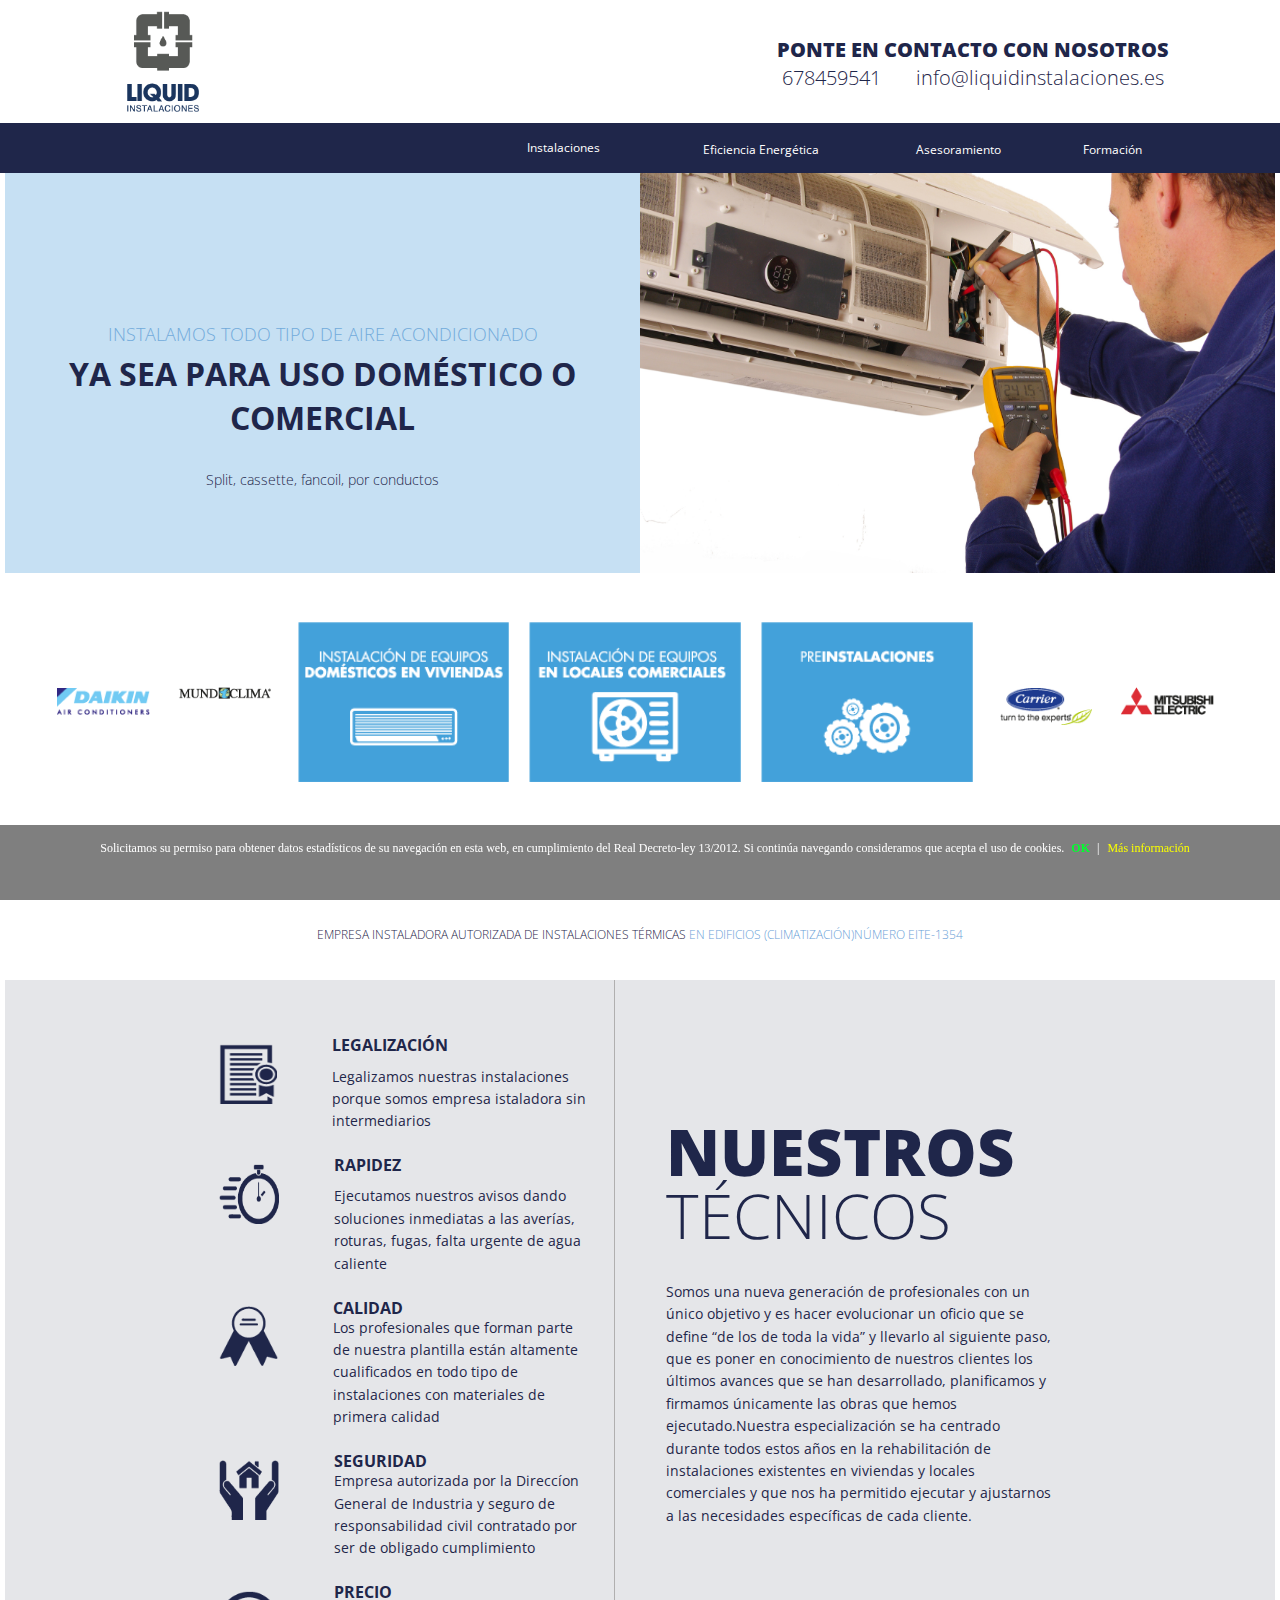
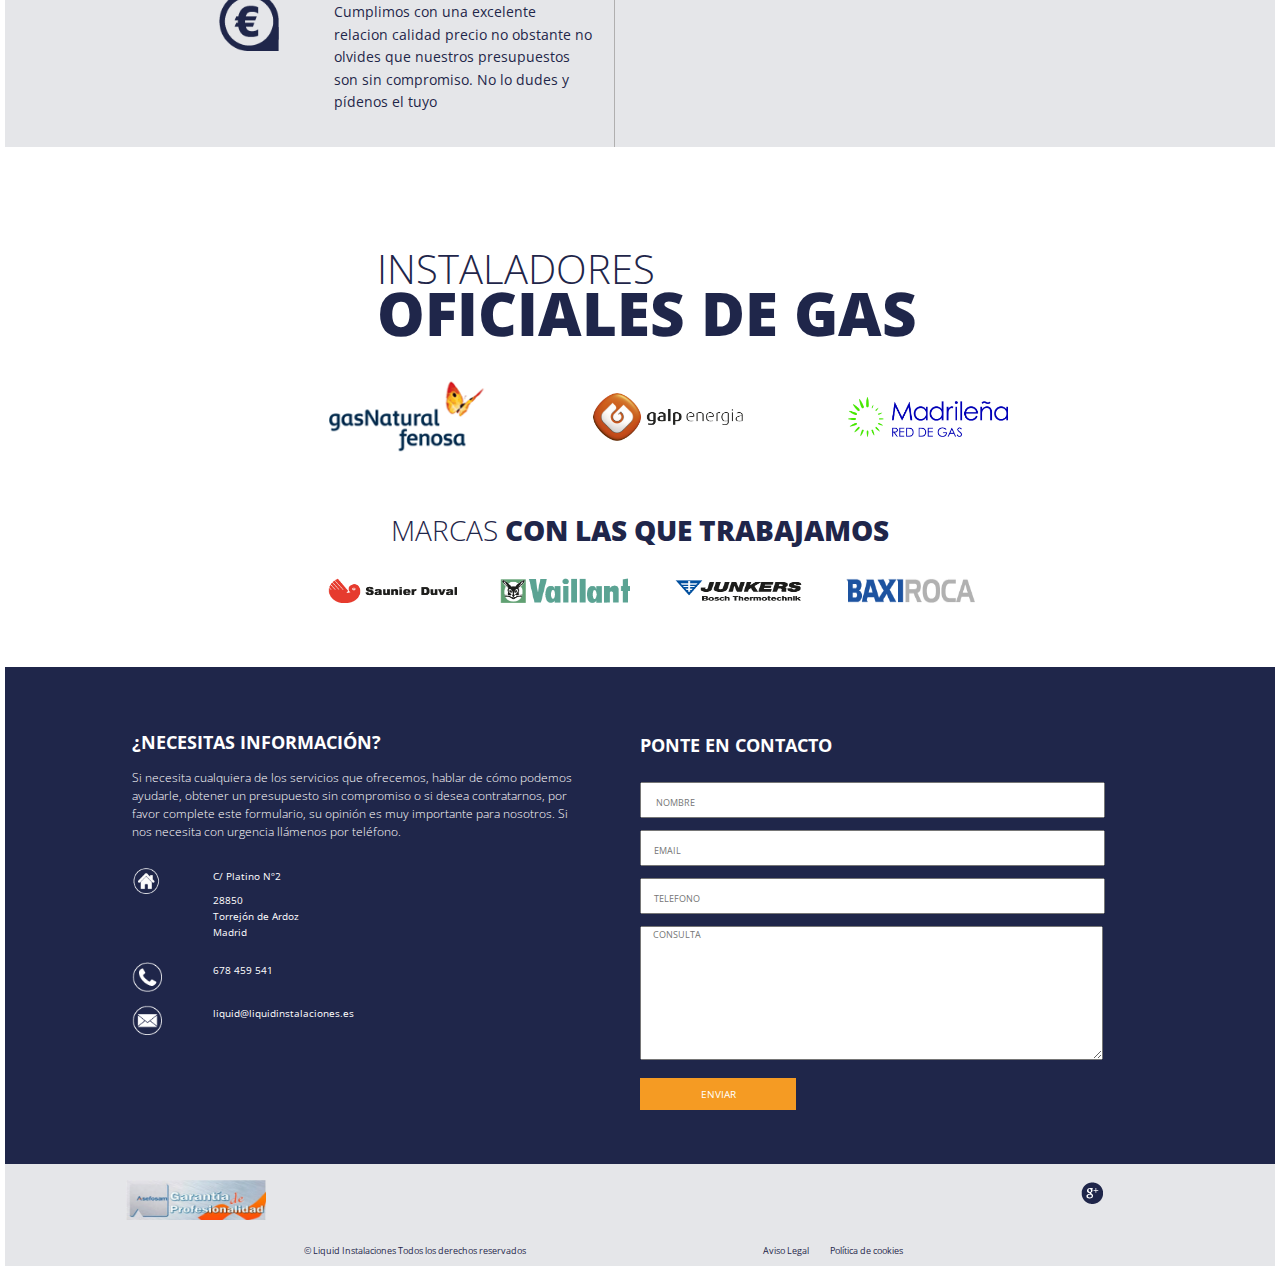
==== commit 263108e6: "Enlaces y alt de imagenes completados" ====
--- a/aire.html
+++ b/aire.html
@@ -3,12 +3,11 @@
 	<head>
 		<meta charset="utf-8">
 		<meta http-equiv="X-UA-Compatible" content="IE=edge">
-		<title>Liquid</title>
+		<title>Liquid, Empresa Autorizada de Instalaciones de Aire Acondicionado</title>
 		<meta name="description" content="">
 		<meta name="viewport" content="width=device-width, initial-scale=1">
 		<link rel="apple-touch-icon" href="apple-touch-icon.png">
 		<link rel="shortcut icon" href="img/favicon.ico">
-
 		<link rel="stylesheet" href="css/normalize.css">
 		<link rel="stylesheet" href="styles/css/main.css">
 		<script src="js/vendor/modernizr-2.8.3.min.js"></script>
@@ -41,7 +40,7 @@
 									<li><a href="aire.html">Aire Acondicionado</a></li>
 								</ul>
 							</li>
-							<li class="efiEner"><a href="eficienciaEnergetica.html">Eficiencia Energética</a></li>
+							<li class="efiEner"><a href="eficienciaenergetica.html">Eficiencia Energética</a></li>
 							<li ><a href="asesoramiento.html">Asesoramiento</a></li>
 							<li ><a href="formacion.html">Formación</a></li>
 							<li id="phone-movil"><a class="tel-menu" href="tel:678459541">Pulsa aquí para llamar</a></li>
@@ -56,7 +55,7 @@
 				<div class="wrapperInterior">
 					<section class="heroAire">
 						<div class="aireIzda">
-							<img src="img/aire_acondicionado.jpg" alt="">
+							<img src="img/aire_acondicionado.jpg" alt="Imagen que representa a un Técnico Oficial de instalaciones de Aire Acondicionado">
 						</div>
 						<div class="aireDcha">
 							<h1 class"aireClaim"><span>INSTALAMOS TODO TIPO DE AIRE ACONDICIONADO<br></span>
@@ -66,18 +65,18 @@
 					</section>
 					<section class="serviciosAire">
 						<div>
-							<img src="img/instalacions_equipos.png" alt="">
-							<img src="img/instalacions_equipos_comer.png" alt="">
-							<img class="preinstalacion" src="img/preinstalaciones.png" alt="">
+							<img src="img/instalacions_equipos.png" alt="Icono de un aire acondicionado que representa que hacemos instalaciones de aire acondicionado">
+							<img src="img/instalacions_equipos_comer.png" alt="Icono de una condensadora que representa que hacemos instalaciones de aire acondicionado en locales comerciales">
+							<img class="preinstalacion" src="img/preinstalaciones.png" alt="Icono de unos engranajes que dice que hacemos y terminamos preinstalaciones de aire acondicionado">
 						</div>
 						<div class="logosAire">
 							<div class="left">
-								<img src="img/daikin.png" alt="">
-								<img src="img/mundoclima.png" alt="">
+								<img src="img/daikin.png" alt="Logo de empresa Daikin">
+								<img src="img/mundoclima.png" alt="Logo de empresa de Mundo Clima">
 							</div>
 							<div class="right">
-								<img src="img/carrier.png" alt="">
-								<img src="img/mitsubishi.png" alt="">
+								<img src="img/carrier.png" alt="Logo de empresa Carrier">
+								<img src="img/mitsubishi.png" alt="Logo de empresa Mitsubishi">
 							</div>
 						</div>
 					</section>
--- a/styles/css/main.css
+++ b/styles/css/main.css
@@ -927,6 +927,8 @@
     margin-left: 5%; }
   .heroAire .aireDcha span {
     font-size: 18px; }
+  .heroAire .aireDcha .aireSubclaim {
+    font-size: 14px; }
 
   .textAire {
     width: 100%;
@@ -1068,13 +1070,13 @@
     .heroFontaneria .fontaneriaDcha .marcasFontaneria img {
       margin-top: 10em;
       width: 12%; } }
-h1 {
+.especialist {
   font-weight: 300;
   width: 90%;
   text-align: center;
   margin: 2em 0 3em 5%;
   font-size: 14px; }
-  h1 span {
+  .especialist span {
     color: #72abdb;
     font-weight: 800; }
 
@@ -1230,7 +1232,7 @@
           top: -1.95em;
           left: 30%; }
 
-  h1 {
+  .especialist {
     font-size: 18px; }
 
   .textInferior {
@@ -1961,7 +1963,7 @@
           margin-left: 15%;
           padding-top: 1em; }
         .especialistas-wrapper .especialistas .especialup article p {
-          width: 100%;
+          width: 70%;
           font-size: 10px;
           margin: 1.5em auto 0; }
     .especialistas-wrapper .especialistas .especialdown {
@@ -1977,7 +1979,7 @@
           margin-left: 15%;
           padding-top: 1em; }
         .especialistas-wrapper .especialistas .especialdown article p {
-          width: 100%;
+          width: 70%;
           font-size: 10px;
           margin: 1.5em auto 0; } }
 @media only screen and (min-width: 1400px) {
@@ -2183,7 +2185,8 @@
     font-weight: 300;
     text-align: left;
     font-size: 16px;
-    line-height: 20px; }
+    line-height: 20px;
+    color: #1F264A; }
     .wrapperLogos .logosinstalacion h1 span {
       font-weight: 800;
       font-size: 22px; }
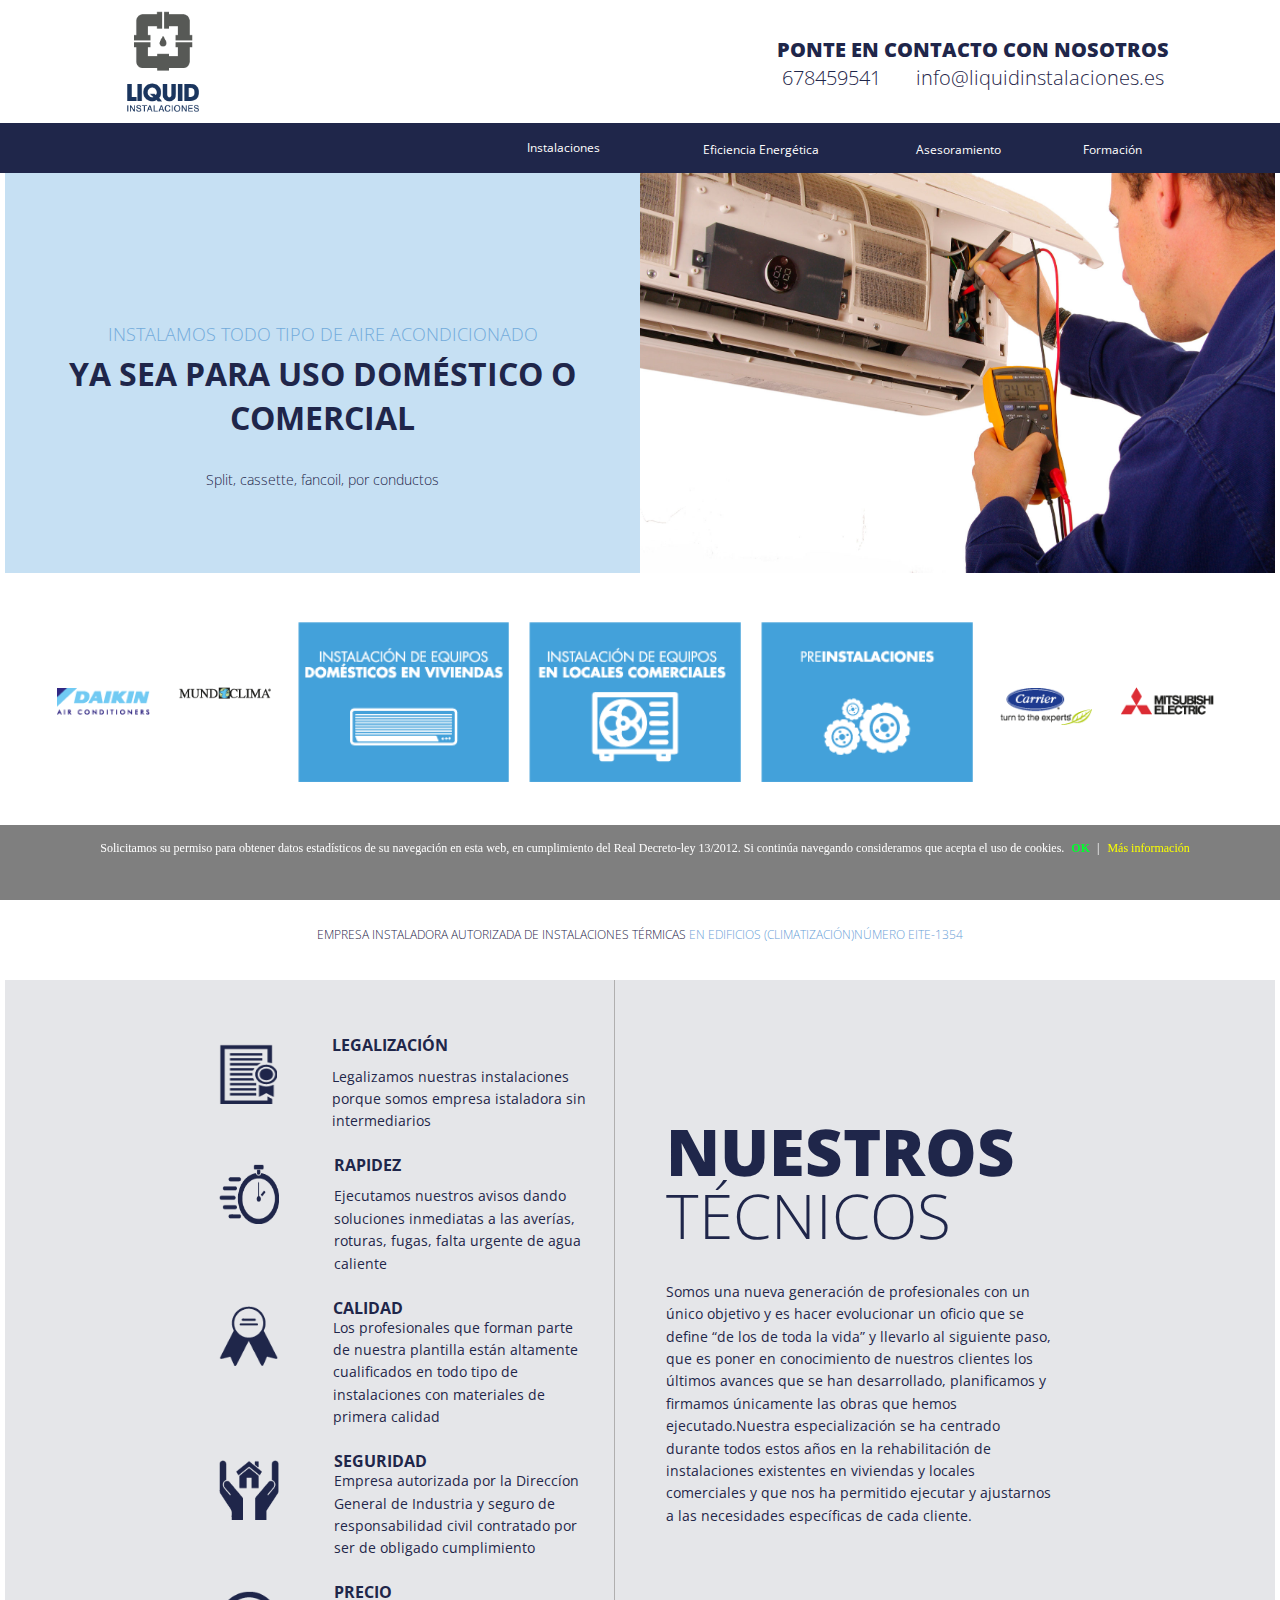
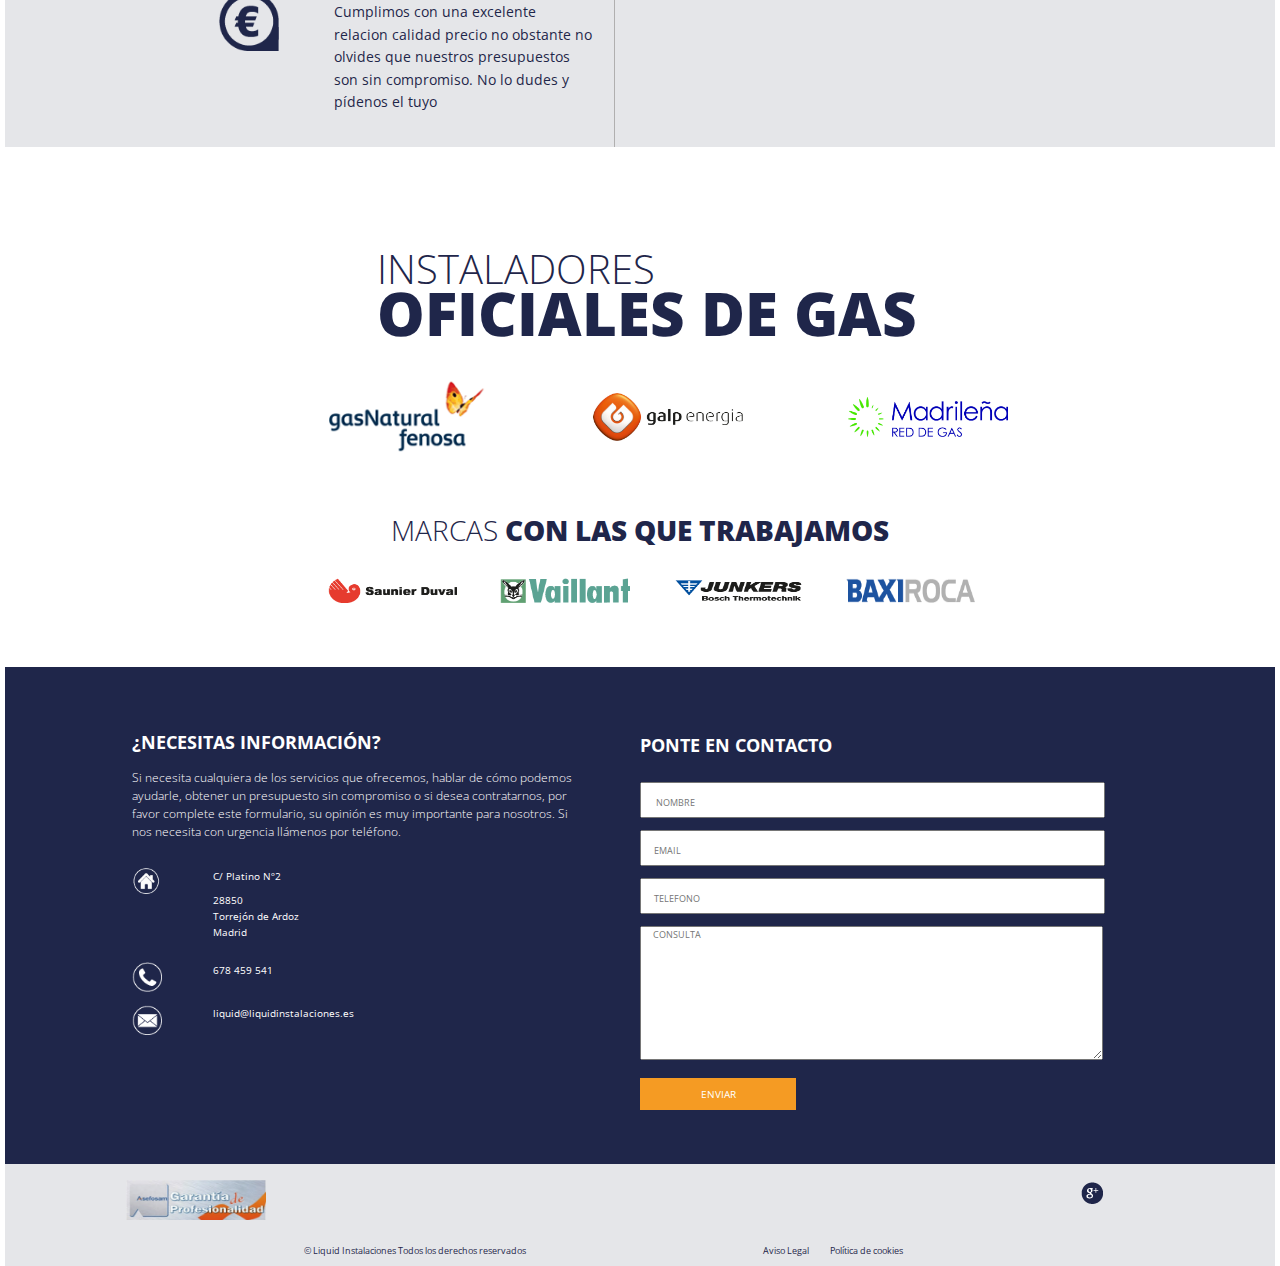
==== commit 6a1fe1a8: "Revisión y completado de etiquetas, corregidos pequeños errores de enlaces, añadido robots.txt y sit" ====
--- a/aire.html
+++ b/aire.html
@@ -4,7 +4,8 @@
 		<meta charset="utf-8">
 		<meta http-equiv="X-UA-Compatible" content="IE=edge">
 		<title>Liquid, Empresa Autorizada de Instalaciones de Aire Acondicionado</title>
-		<meta name="description" content="">
+		<meta name="description" content="Liquid es una empresa autorizada de instalaciones de Aire Acondicionado viviendas, comunidades y locales comerciales. Instala todo tipo de sistemas de climatización.">
+		<META NAME="ROBOTS" CONTENT="INDEX, FOLLOW">
 		<meta name="viewport" content="width=device-width, initial-scale=1">
 		<link rel="apple-touch-icon" href="apple-touch-icon.png">
 		<link rel="shortcut icon" href="img/favicon.ico">
--- a/styles/css/main.css
+++ b/styles/css/main.css
@@ -8,6 +8,10 @@
 /* ==========================================================================
    Base styles: opinionated defaults
    ========================================================================== */
+@import url(http://fonts.googleapis.com/css?family=Open+Sans:400,600,800);
+@import url(http://fonts.googleapis.com/css?family=Open+Sans+Condensed:300,700);
+@import url(http://fonts.googleapis.com/css?family=Open+Sans:400,600,800);
+@import url(http://fonts.googleapis.com/css?family=Open+Sans+Condensed:300,700);
 @import url(http://fonts.googleapis.com/css?family=Open+Sans:400,600,800);
 @import url(http://fonts.googleapis.com/css?family=Open+Sans+Condensed:300,700);
 @import url(http://fonts.googleapis.com/css?family=Open+Sans:400,600,800);
@@ -1044,9 +1048,9 @@
       margin-bottom: 11em; } }
 @media only screen and (min-width: 1024px) {
   .heroFontaneria {
-    height: 500px; }
+    height: 400px; }
     .heroFontaneria .fontaneriaIzda img {
-      height: 500px; }
+      height: 400px; }
     .heroFontaneria .fontaneriaDcha p {
       font-size: 16px;
       width: 90%;
@@ -1054,22 +1058,18 @@
     .heroFontaneria .fontaneriaDcha span {
       font-size: 18px; }
     .heroFontaneria .fontaneriaDcha .marcasFontaneria img {
-      margin-top: 2em;
+      margin-top: 1em;
       width: 12%; } }
 @media only screen and (min-width: 1280px) {
-  .heroFontaneria {
-    height: 600px; }
-    .heroFontaneria .fontaneriaIzda img {
-      height: 600px; }
-    .heroFontaneria .fontaneriaDcha p {
-      margin-top: 8em;
-      font-size: 18px; }
-    .heroFontaneria .fontaneriaDcha .fontaneriaSubclaim {
-      font-size: 12px;
-      margin-bottom: 5em; }
-    .heroFontaneria .fontaneriaDcha .marcasFontaneria img {
-      margin-top: 10em;
-      width: 12%; } }
+  .heroFontaneria .fontaneriaDcha p {
+    margin-top: 5em;
+    font-size: 18px; }
+  .heroFontaneria .fontaneriaDcha .fontaneriaSubclaim {
+    font-size: 12px;
+    margin-bottom: 5em; }
+  .heroFontaneria .fontaneriaDcha .marcasFontaneria img {
+    margin-top: 1em;
+    width: 12%; } }
 .especialist {
   font-weight: 300;
   width: 90%;
@@ -1237,6 +1237,132 @@
 
   .textInferior {
     font-size: 15px; } }
+/*Estilo de la pagina de eficiencia energetica*/
+/* Variables para los breakpoints */
+/* Variables para el uso de la tipografía */
+/* Variables para los colores corporativos */
+.asesoramientoText h1 {
+  font-weight: 800;
+  font-size: 12px;
+  width: 90%;
+  margin-left: 5%; }
+.asesoramientoText p {
+  font-weight: 300;
+  font-size: 10px;
+  width: 80%;
+  margin-left: 5%; }
+
+.asesoramientoServicios .asesoramientoList {
+  margin-left: 5%; }
+  .asesoramientoServicios .asesoramientoList p {
+    font-weight: 800; }
+  .asesoramientoServicios .asesoramientoList h2 {
+    font-weight: 600;
+    font-size: 11px;
+    position: relative;
+    margin-left: 5%;
+    width: 80%; }
+  .asesoramientoServicios .asesoramientoList h2:before {
+    padding: 6px;
+    padding-left: 5px;
+    padding-right: 6px;
+    background-color: #689fd6;
+    border-radius: 10px 10px 10px 10px;
+    content: "";
+    color: #000;
+    position: absolute;
+    top: -.001em;
+    left: -5%; }
+
+@media only screen and (min-width: 768px) {
+  .asesoramientoServicios .asesoramientoList {
+    margin-left: 5%;
+    margin-bottom: 2em; }
+    .asesoramientoServicios .asesoramientoList p {
+      font-weight: 800; }
+    .asesoramientoServicios .asesoramientoList h2 {
+      width: 40%; }
+    .asesoramientoServicios .asesoramientoList .listUp, .asesoramientoServicios .asesoramientoList .listDown {
+      display: -webkit-box;
+      display: -moz-box;
+      display: -ms-flexbox;
+      display: -webkit-flex;
+      display: flex; } }
+@media only screen and (min-width: 1024px) {
+  .asesoramientoText h1 {
+    font-size: 15px; }
+  .asesoramientoText p {
+    font-size: 13px;
+    margin-bottom: 4em; }
+
+  .asesoramientoServicios .asesoramientoList {
+    margin-left: 5%;
+    margin-bottom: 4em; }
+    .asesoramientoServicios .asesoramientoList p {
+      font-size: 15px; }
+    .asesoramientoServicios .asesoramientoList h2 {
+      width: 40%;
+      font-size: 14px; }
+    .asesoramientoServicios .asesoramientoList .listUp {
+      margin-top: 3em; } }
+/*Estilo de la pagina de eficiencia energetica*/
+/* Variables para los breakpoints */
+/* Variables para el uso de la tipografía */
+/* Variables para los colores corporativos */
+.asesoramientoText h1 {
+  font-size: 12px;
+  text-align: center; }
+.asesoramientoText p {
+  font-weight: 300;
+  font-size: 12px; }
+.asesoramientoText .quest {
+  font-size: 15px;
+  font-weight: 800; }
+
+.asesoramientoList .formacionText {
+  font-size: 12px;
+  font-weight: 300 !important; }
+.asesoramientoList .quest {
+  font-size: 15px;
+  font-weight: 800; }
+
+.textFormacion {
+  width: 90%;
+  font-weight: 300;
+  font-size: 12px;
+  margin-left: 5%;
+  font-style: italic; }
+
+@media only screen and (min-width: 600px) {
+  .asesoramientoText h1 {
+    font-size: 14px; }
+  .asesoramientoText p {
+    font-size: 13px;
+    width: 90%; }
+  .asesoramientoText .quest {
+    font-size: 18px; }
+
+  .asesoramientoList .formacionText {
+    font-size: 13px; }
+  .asesoramientoList .quest {
+    font-size: 18px; }
+
+  .textFormacion {
+    width: 90%;
+    font-weight: 300;
+    font-size: 12px;
+    margin: 3em 0 3em 5%;
+    font-style: italic; } }
+@media only screen and (min-width: 768px) {
+  .asesoramientoText h1 {
+    font-size: 16px; } }
+@media only screen and (min-width: 1024px) {
+  .textFormacion {
+    font-weight: 300;
+    font-size: 15px;
+    text-align: center; }
+    .textFormacion span {
+      color: #72abdb; } }
 body {
   font-family: "Open Sans", sans-serif;
   color: #1F264A; }
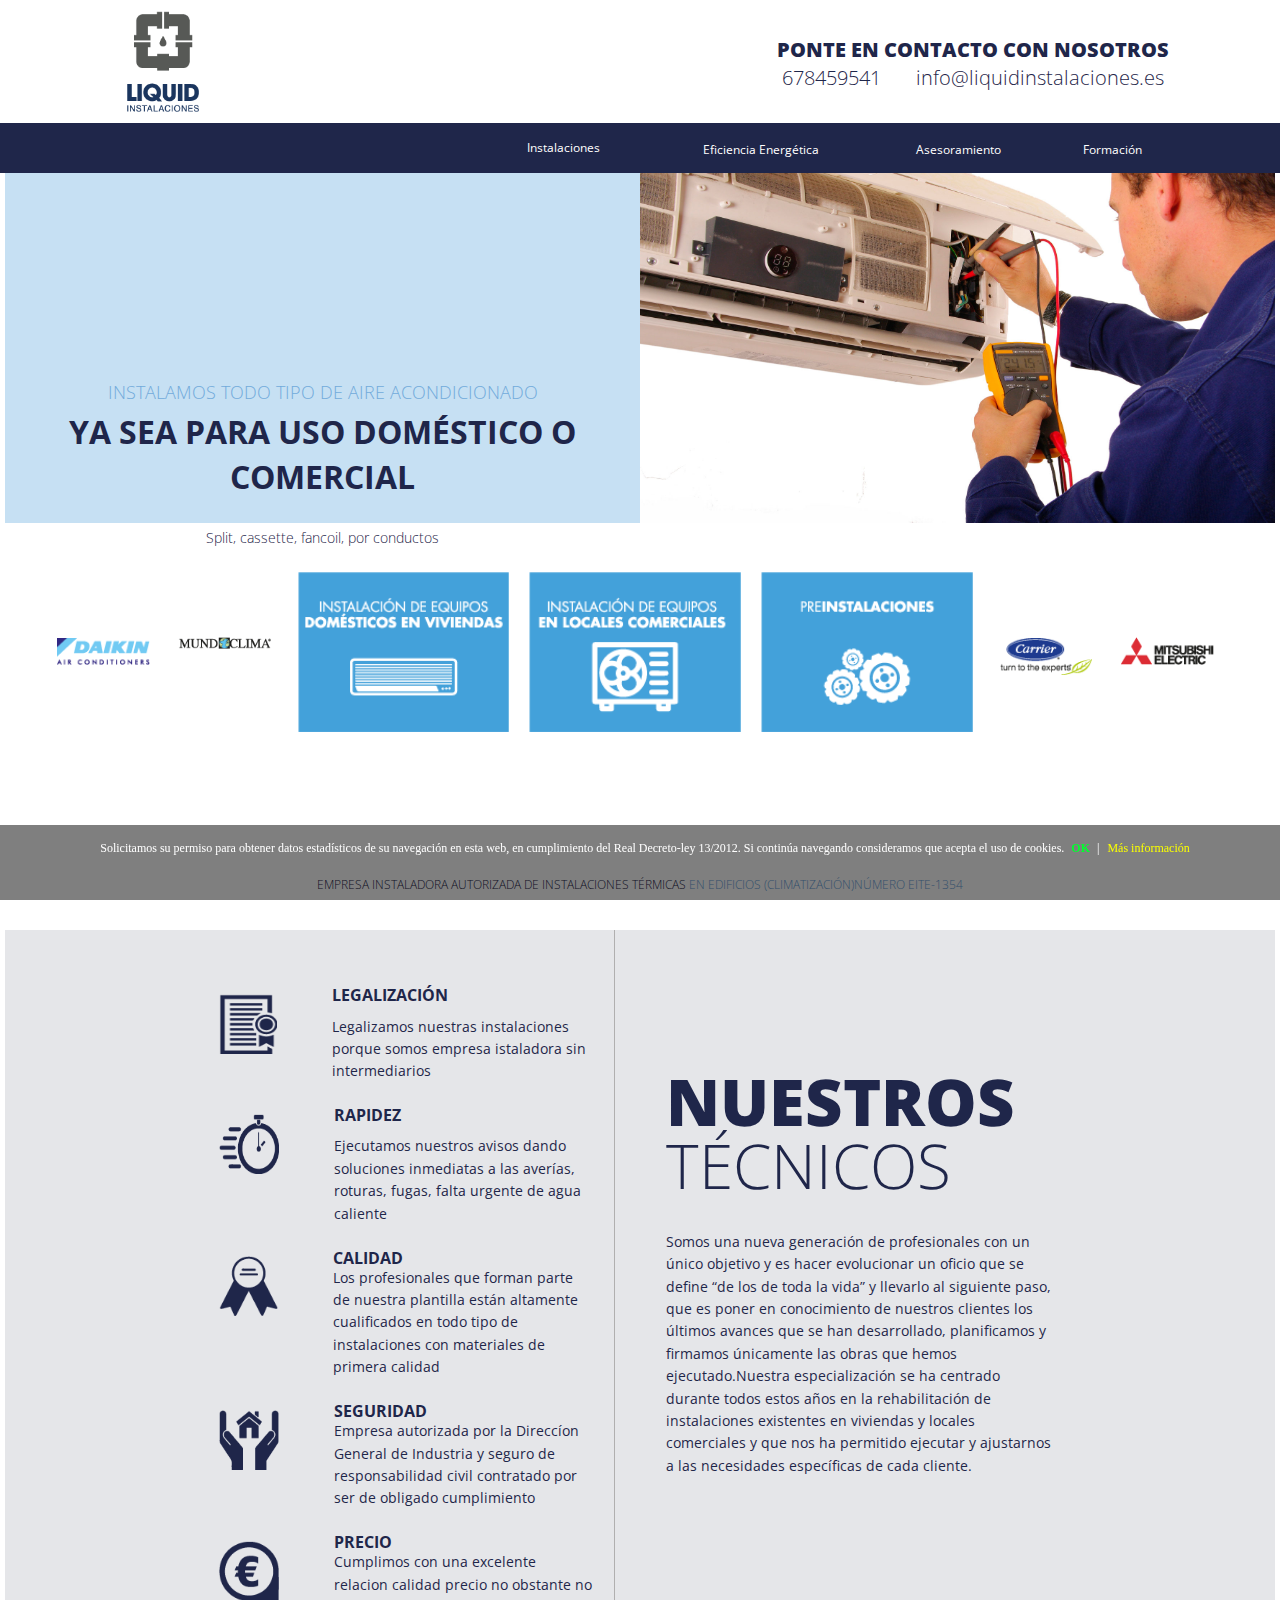
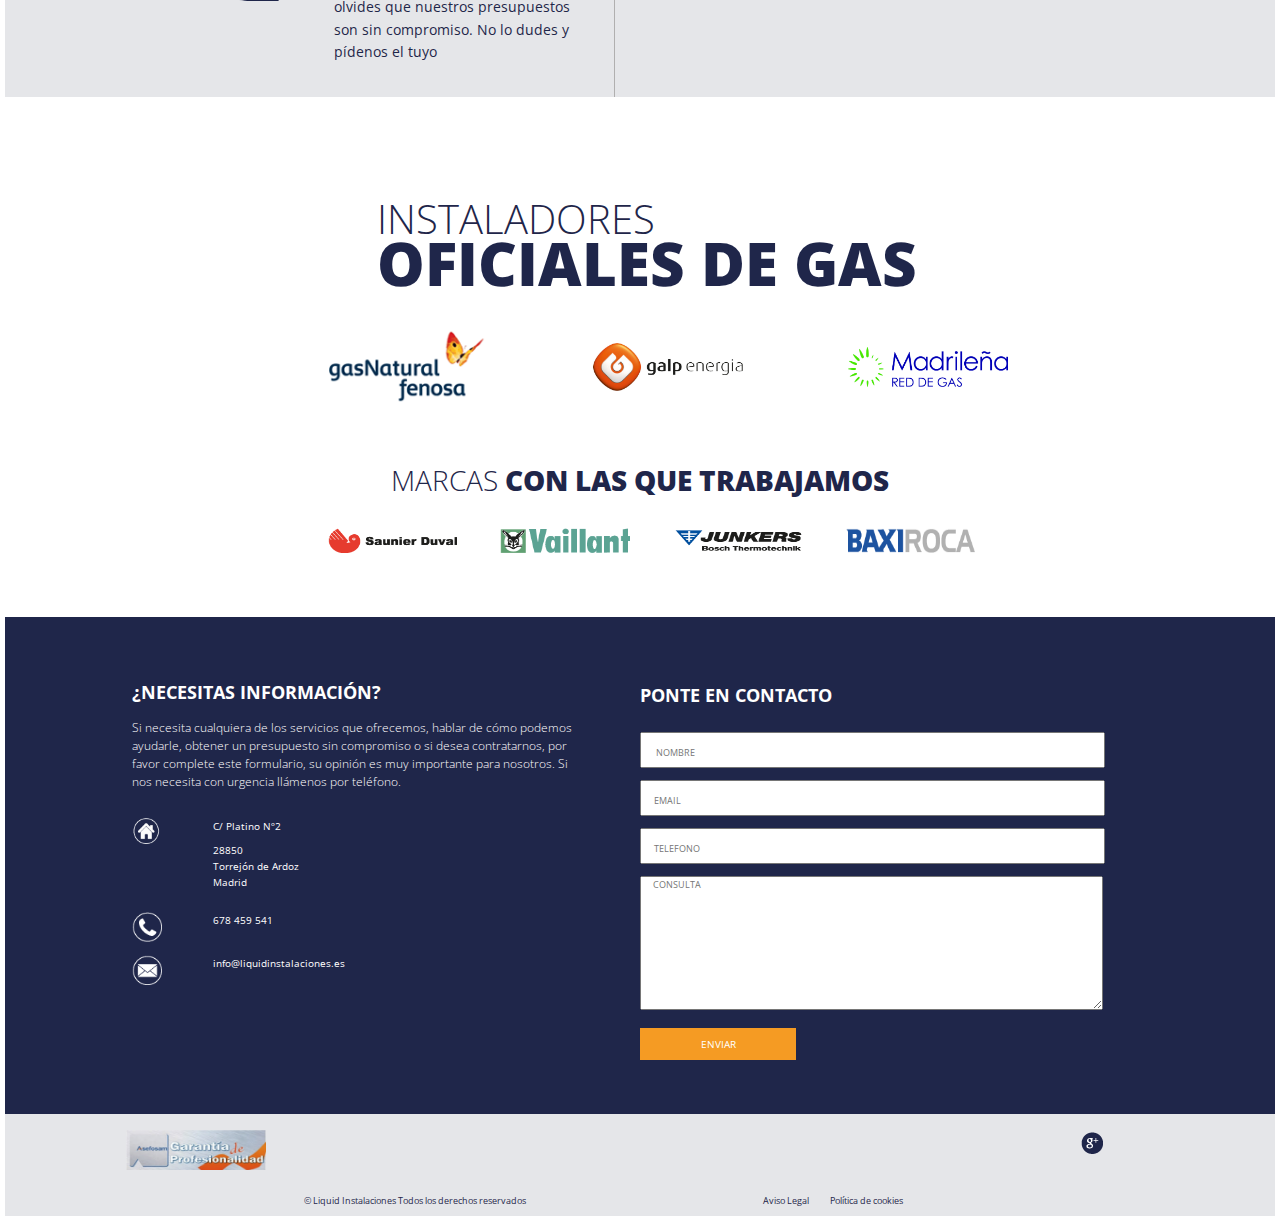
==== commit 823bed6d: "He corregido el email de contacto del apartado de contacto. He puesto el mismo que el del header" ====
--- a/aire.html
+++ b/aire.html
@@ -185,7 +185,7 @@
 									<article class="wrapperAddress">
 										<img src="img/correo.png" alt="Icono de un sobre indicando nuestra dirección de correo electrónico">
 										<div>
-											<p class="mail"><a href="mailto:ciudaddental@gmail.com">liquid@liquidinstalaciones.es</a></p>
+											<p class="mail"><a href="mailto:ciudaddental@gmail.com">info@liquidinstalaciones.es</a></p>
 										</div>
 									</article>
 								</div>
--- a/styles/css/main.css
+++ b/styles/css/main.css
@@ -165,7 +165,7 @@
     .heroEficiencia .eficienciaIzda {
       width: 60%; }
       .heroEficiencia .eficienciaIzda img {
-        height: 420px; }
+        height: 300px; }
     .heroEficiencia .eficienciaDcha {
       width: 40%;
       -webkit-flex-direction: column;
@@ -176,7 +176,7 @@
       -moz-box-orient: vertical;
       flex-direction: column; }
       .heroEficiencia .eficienciaDcha p {
-        margin-top: 12em;
+        margin-top: 6em;
         font-size: 10px;
         width: 100%;
         line-height: 2em; }
@@ -194,20 +194,15 @@
   .heroEficiencia .eficienciaDcha {
     width: 50%; }
     .heroEficiencia .eficienciaDcha p {
-      margin-top: 7em;
+      margin-top: 2em;
       font-size: 13px; }
       .heroEficiencia .eficienciaDcha p span {
         font-size: 16px; } }
 @media only screen and (min-width: 1024px) {
   .heroEficiencia .eficienciaDcha p {
-    font-size: 16px; }
+    font-size: 14px; }
     .heroEficiencia .eficienciaDcha p span {
-      font-size: 20px; }
-  .heroEficiencia .eficienciaDcha .eficienciaClaim {
-    margin-top: -5em;
-    font-size: 11px;
-    width: 85%;
-    margin-left: 10%; } }
+      font-size: 16px; } }
 @media only screen and (min-width: 1280px) {
   .heroEficiencia {
     margin: 0 auto; }
@@ -216,7 +211,8 @@
     .heroEficiencia .eficienciaDcha {
       height: 300px; }
       .heroEficiencia .eficienciaDcha p {
-        font-size: 15px; }
+        font-size: 15px;
+        margin-top: 5em; }
         .heroEficiencia .eficienciaDcha p span {
           font-size: 22px; }
       .heroEficiencia .eficienciaDcha .eficienciaClaim {
@@ -289,7 +285,7 @@
     display: block; }
     .heroGas .gasIzda img {
       width: 100%;
-      height: 400px; }
+      height: 450px; }
   .heroGas .gasDcha {
     padding-top: 5em; }
     .heroGas .gasDcha h1 {
@@ -304,9 +300,12 @@
     display: -moz-box;
     display: -ms-flexbox;
     display: -webkit-flex;
-    display: flex; }
+    display: flex;
+    height: 350px; }
     .heroGas .gasIzda {
       width: 60%; }
+      .heroGas .gasIzda img {
+        height: 350px; }
     .heroGas .gasDcha {
       width: 40%; }
       .heroGas .gasDcha h1 {
@@ -319,11 +318,11 @@
         font-size: 10px; } }
 @media only screen and (min-width: 900px) {
   .heroGas {
-    height: 450px; }
+    height: 350px; }
     .heroGas .gasIzda img {
-      height: 450px; }
+      height: 350px; }
     .heroGas .gasDcha {
-      padding-top: 8em;
+      padding-top: 4em;
       width: 50%; }
       .heroGas .gasDcha h1 {
         font-size: 16px; }
@@ -334,17 +333,21 @@
       .heroGas .gasDcha .gasSubclaim {
         font-size: 10px; } }
 @media only screen and (min-width: 1024px) {
-  .heroGas .gasDcha h1 {
-    font-size: 18px; }
-  .heroGas .gasDcha p {
-    font-size: 16px;
-    width: 90%;
-    margin-left: 5%; } }
+  .heroGas {
+    height: 400px; }
+    .heroGas .gasIzda img {
+      height: 400px; }
+    .heroGas .gasDcha h1 {
+      font-size: 18px; }
+    .heroGas .gasDcha p {
+      font-size: 16px;
+      width: 90%;
+      margin-left: 5%; } }
 @media only screen and (min-width: 1280px) {
   .heroGas .gasIzda {
     width: 50%; }
   .heroGas .gasDcha {
-    padding-top: 8em;
+    padding-top: 6em;
     width: 50%; }
     .heroGas .gasDcha h1 {
       font-size: 20px; }
@@ -429,7 +432,7 @@
       margin-left: 5%; }
       .wrapper .wrapperGas .serviciosGas div h2 {
         width: 150%;
-        font-size: 10px;
+        font-size: 9px;
         margin-bottom: 2em; }
       .wrapper .wrapperGas .serviciosGas div img {
         margin-bottom: .5em;
@@ -467,6 +470,8 @@
     font-size: 12px;
     margin-top: -5em; } }
 @media only screen and (min-width: 1024px) {
+  .wrapper .wrapperGas .serviciosGas div img {
+    margin-left: -40%; }
   .wrapper .wrapperGas .serviciosGas div h2 {
     font-size: 9px;
     width: 1600%;
@@ -474,6 +479,12 @@
   .wrapper .wrapperGas .textInferior {
     font-size: 15px; } }
 @media only screen and (min-width: 1280px) {
+  .wrapper .wrapperGas .serviciosGas div img {
+    margin-left: -25%; }
+  .wrapper .wrapperGas .serviciosGas div h2 {
+    font-size: 9px;
+    width: 1600%;
+    margin-left: -560%; }
   .wrapper .wrapperGas .textInferior {
     margin: -5em auto 2em;
     font-size: 15px; } }
@@ -562,31 +573,34 @@
     -webkit-box-orient: horizontal;
     -moz-box-orient: horizontal;
     -o-box-orient: horizontal;
-    flex-direction: row; }
+    flex-direction: row;
+    height: 300px; }
     .heroCalefaccion .calefaccionIzda {
       webkit-order: 1;
       order: 1;
       width: 50%; }
       .heroCalefaccion .calefaccionIzda img {
-        height: 400px; }
+        height: 300px; }
     .heroCalefaccion .calefaccionDcha {
       width: 50%; }
       .heroCalefaccion .calefaccionDcha h1 {
         font-size: 12px;
         width: 90%;
         margin-left: 5%;
-        margin-top: 5em; }
+        margin-top: 3em; }
         .heroCalefaccion .calefaccionDcha h1 span {
           font-size: 14px; }
+      .heroCalefaccion .calefaccionDcha .marcas img {
+        width: 15%;
+        margin-top: -3em; }
       .heroCalefaccion .calefaccionDcha .calefaccionSubclaim {
         font-size: 10px;
-        margin-top: -.5em;
-        margin-bottom: 9em; } }
+        margin-top: -.5em; } }
 @media only screen and (min-width: 900px) {
   .heroCalefaccion {
-    height: 400px; }
+    height: 350px; }
     .heroCalefaccion .calefaccionIzda img {
-      height: 400px; }
+      height: 350px; }
     .heroCalefaccion .calefaccionDcha h1 {
       font-size: 14px;
       width: 100%;
@@ -594,31 +608,40 @@
       .heroCalefaccion .calefaccionDcha h1 span {
         font-size: 16px; }
     .heroCalefaccion .calefaccionDcha .calefaccionSubclaim {
+      width: 80%;
       font-size: 10px;
       margin-top: -1em;
-      margin-bottom: 11em; } }
+      margin-bottom: 6em;
+      margin-left: 10%; }
+    .heroCalefaccion .calefaccionDcha .marcas img {
+      width: 15%;
+      margin-top: 1em; } }
 @media only screen and (min-width: 1024px) {
   .heroCalefaccion {
-    margin: 0 auto;
-    height: 400px; }
+    margin: 0 auto; }
     .heroCalefaccion .calefaccionDcha h1 {
       font-size: 16px;
-      width: 85%;
-      margin-left: 7%; }
+      margin-top: 3em;
+      width: 90%;
+      margin-left: 5%; }
     .heroCalefaccion .calefaccionDcha span {
       font-size: 18px; }
     .heroCalefaccion .calefaccionDcha .marcas img {
       width: 15%;
-      margin-top: -8em; } }
+      margin-top: 1em; } }
 @media only screen and (min-width: 1280px) {
-  .heroCalefaccion .calefaccionDcha h1 {
-    font-size: 18px; }
-  .heroCalefaccion .calefaccionDcha .calefaccionSubclaim {
-    font-size: 12px;
-    margin-bottom: 5em; }
-  .heroCalefaccion .calefaccionDcha .marcas img {
-    width: 15%;
-    margin-top: -1em; } }
+  .heroCalefaccion {
+    height: 400px; }
+    .heroCalefaccion .calefaccionIzda img {
+      height: 400px; }
+    .heroCalefaccion .calefaccionDcha h1 {
+      font-size: 18px; }
+    .heroCalefaccion .calefaccionDcha .calefaccionSubclaim {
+      font-size: 12px;
+      margin-bottom: 5em; }
+    .heroCalefaccion .calefaccionDcha .marcas img {
+      width: 15%;
+      margin-top: 5em; } }
 .serviciosCalefaccion {
   width: 80%;
   margin: 10%;
@@ -698,7 +721,7 @@
       margin-left: 5%; }
       .serviciosCalefaccion div h2 {
         width: 150%;
-        font-size: 10px;
+        font-size: 9px;
         margin-bottom: 2em; }
       .serviciosCalefaccion div img {
         margin-bottom: .5em;
@@ -719,14 +742,24 @@
   .serviciosCalefaccion div {
     width: 1%; }
     .serviciosCalefaccion div img {
-      margin-left: -50%; }
+      margin-left: -20%; }
     .serviciosCalefaccion div h2 {
       width: 1800%;
       margin-left: -600%; } }
 @media only screen and (min-width: 1024px) {
+  .serviciosCalefaccion div {
+    width: 1%; }
+    .serviciosCalefaccion div img {
+      margin-left: -5%; }
+
   .textCalefaccion {
     font-size: 15px;
     margin-top: -5em; } }
+@media only screen and (min-width: 1280px) {
+  .serviciosCalefaccion div {
+    width: 1%; }
+    .serviciosCalefaccion div img {
+      margin-left: 75%; } }
 /* Variables para los breakpoints */
 /* Variables para el uso de la tipografía */
 /* Variables para los colores corporativos */
@@ -735,7 +768,9 @@
 .heroAire .aireDcha {
   background-color: #C6E0F3;
   text-align: center;
-  padding: 3em 2em; }
+  padding: 2em 2em; }
+  .heroAire .aireDcha h1 {
+    margin-top: 4em; }
   .heroAire .aireDcha p {
     font-weight: 800; }
   .heroAire .aireDcha span {
@@ -867,7 +902,7 @@
         height: 300px; }
     .heroAire .aireDcha {
       width: 50%;
-      padding: 4em 0 0; }
+      padding: 2em 0 0; }
       .heroAire .aireDcha p {
         font-size: 12px;
         width: 95%;
@@ -888,11 +923,11 @@
     margin-bottom: 3em; } }
 @media only screen and (min-width: 900px) {
   .heroAire {
-    height: 400px; }
+    height: 350px; }
     .heroAire .aireIzda img {
-      height: 400px; }
+      height: 350px; }
     .heroAire .aireDcha {
-      padding: 7em 0 0; }
+      padding: 4em 0 0; }
       .heroAire .aireDcha p {
         padding-top: 1em;
         font-size: 14px;
@@ -1011,31 +1046,33 @@
     display: -moz-box;
     display: -ms-flexbox;
     display: -webkit-flex;
-    display: flex; }
+    display: flex;
+    height: 280px; }
     .heroFontaneria .fontaneriaIzda {
       width: 50%; }
       .heroFontaneria .fontaneriaIzda img {
-        height: 380px; }
+        height: 280px; }
     .heroFontaneria .fontaneriaDcha {
       width: 50%; }
       .heroFontaneria .fontaneriaDcha p {
         font-size: 12px;
         width: 90%;
         margin-left: 5%;
-        margin-top: 5em; }
+        margin-top: 4em; }
         .heroFontaneria .fontaneriaDcha p span {
           font-size: 14px; }
       .heroFontaneria .fontaneriaDcha .marcasFontaneria img {
-        width: 15%; }
+        width: 15%;
+        margin-top: -6em; }
       .heroFontaneria .fontaneriaDcha .fontaneriaSubclaim {
         font-size: 10px;
         margin-top: -.5em;
         margin-bottom: 9em; } }
 @media only screen and (min-width: 900px) {
   .heroFontaneria {
-    height: 400px; }
+    height: 330px; }
     .heroFontaneria .fontaneriaIzda img {
-      height: 400px; }
+      height: 330px; }
     .heroFontaneria .fontaneriaDcha p {
       font-size: 14px;
       width: 100%;
@@ -1892,7 +1929,6 @@
 @media only screen and (min-width: 1280px) {
   .cabecera .tituloservicios2 {
     font-size: 22px;
-    line-height: 1.3em;
     margin-top: 3em; }
   .cabecera .tituloservicios3 {
     font-size: 22px;
@@ -1915,22 +1951,15 @@
   .wrapperServiciosdesktop {
     max-width: 1270px;
     margin: 0 auto; }
-    .wrapperServiciosdesktop .cabecera {
-      position: relative; }
-      .wrapperServiciosdesktop .cabecera .tituloservicios2 {
-        position: absolute;
-        left: -4.3%;
-        top: -5em; }
-      .wrapperServiciosdesktop .cabecera .tituloservicios3 {
-        position: absolute;
-        left: 59.7%;
-        top: -5em; }
-      .wrapperServiciosdesktop .cabecera .tipoestilo2 {
-        font-size: 44px; }
+    .wrapperServiciosdesktop .cabecera .tituloservicios2 {
+      margin-left: 8.5%; }
+    .wrapperServiciosdesktop .cabecera .tituloservicios3 {
+      margin-left: -2.5%; }
+    .wrapperServiciosdesktop .cabecera .tipoestilo2 {
+      font-size: 44px; }
     .wrapperServiciosdesktop .serviciosdesktop {
       width: 90%;
-      margin: 8em auto 0;
-      padding-top: 2em; }
+      margin: -.5em auto 0; }
       .wrapperServiciosdesktop .serviciosdesktop article p {
         height: 12em; } }
 @media only screen and (min-width: 600px) {
@@ -1941,7 +1970,7 @@
     .especialistas-wrapper .especialistasp {
       text-align: center;
       font-weight: 300;
-      font-size: 20px;
+      font-size: 24px;
       width: 100%;
       margin-top: 3em; }
       .especialistas-wrapper .especialistasp span {
@@ -1999,7 +2028,8 @@
           font-size: 8px; }
         .especialistas-wrapper .especialdown article .imgEspecialistas {
           width: 100%;
-          margin: 0 auto; }
+          margin: 0 auto;
+          border-color: 5px solid #ededf2; }
         .especialistas-wrapper .especialdown article h2 {
           font-size: 12px;
           width: 100%;
@@ -2011,6 +2041,11 @@
         position: absolute;
         top: .5em; } }
 @media only screen and (min-width: 768px) {
+  .especialistas-wrapper .especialistasp {
+    font-size: 26px; }
+    .especialistas-wrapper .especialistasp span {
+      font-weight: 800; }
+
   .especialistas {
     display: -webkit-box;
     display: -moz-box;
@@ -2050,21 +2085,46 @@
           margin: 0 auto; }
         .especialistas .especialdown article h2 {
           font-size: 10px;
-          width: 100%;
-          text-align: center; } }
+          width: 100%; } }
+@media only screen and (min-width: 900px) {
+  .especialistas-wrapper .imgEspecialistas:hover {
+    border: 5px solid #ededf2; }
+  .especialistas-wrapper h5:before {
+    content: "";
+    width: 23%;
+    border-bottom: 1px solid #2d2d2a;
+    position: absolute;
+    left: 2%;
+    top: .7em;
+    color: #000; }
+  .especialistas-wrapper .especialistasp {
+    position: relative;
+    font-size: 28px; }
+    .especialistas-wrapper .especialistasp span {
+      font-weight: 800; }
+  .especialistas-wrapper h5:after {
+    content: "";
+    width: 23%;
+    border-bottom: 1px solid #b0afaf;
+    position: absolute;
+    top: .7em;
+    right: 2%; } }
 @media only screen and (min-width: 1024px) {
   .especialistas-wrapper {
     margin-bottom: 4em; }
+    .especialistas-wrapper h5:before {
+      width: 26%; }
     .especialistas-wrapper .especialistasp {
-      font-size: 24px;
       margin-top: 4em; }
+    .especialistas-wrapper h5:after {
+      width: 26%; }
     .especialistas-wrapper .especialistas .especialup article h2 {
-      font-size: 12px; }
+      font-size: 13px; }
     .especialistas-wrapper .especialistas .especialup article p {
       font-size: 10px;
       margin-top: 1.5em; }
     .especialistas-wrapper .especialistas .especialdown article h2 {
-      font-size: 12px; }
+      font-size: 13px; }
     .especialistas-wrapper .especialistas .especialdown article p {
       font-size: 10px;
       margin-top: 1.5em; } }
@@ -2073,9 +2133,16 @@
     max-width: 1270px;
     margin: 0 auto;
     margin-bottom: 4em; }
+    .especialistas-wrapper h5:before {
+      width: 28%;
+      left: 4%; }
     .especialistas-wrapper .especialistasp {
-      font-size: 24px;
-      margin-top: 4em; }
+      font-size: 28px; }
+    .especialistas-wrapper h5:after {
+      width: 28%;
+      right: 4%; }
+    .especialistas-wrapper .imgEspecialistas:hover {
+      border: 6px solid #ededf2; }
     .especialistas-wrapper .especialistas .especialup {
       width: 50%; }
       .especialistas-wrapper .especialistas .especialup article {
@@ -2085,9 +2152,9 @@
           width: 70%;
           margin-left: 15%; }
         .especialistas-wrapper .especialistas .especialup article h2 {
-          font-size: 12px;
-          margin-left: 15%;
-          padding-top: 1em; }
+          font-size: 14px;
+          margin-left: 18%;
+          padding-top: .8em; }
         .especialistas-wrapper .especialistas .especialup article p {
           width: 70%;
           font-size: 10px;
@@ -2101,17 +2168,25 @@
           width: 70%;
           margin-left: 15%; }
         .especialistas-wrapper .especialistas .especialdown article h2 {
-          font-size: 12px;
-          margin-left: 15%;
-          padding-top: 1em; }
+          font-size: 14px;
+          margin-left: 17%;
+          padding-top: .8em; }
         .especialistas-wrapper .especialistas .especialdown article p {
           width: 70%;
           font-size: 10px;
-          margin: 1.5em auto 0; } }
+          margin: 1.5em auto 0; }
+      .especialistas-wrapper .especialistas .especialdown .gas h2 {
+        margin-left: 18%; } }
 @media only screen and (min-width: 1400px) {
+  .especialistas-wrapper .imgEspecialistas:hover {
+    border: 10px solid #ededf2; }
   .especialistas-wrapper .especialistas {
     max-width: 1270px;
-    margin: 0 auto; } }
+    margin: 0 auto; }
+  .especialistas-wrapper h5:before {
+    width: 30%; }
+  .especialistas-wrapper h5:after {
+    width: 30%; } }
 .team .wrapperTeam {
   width: 100%; }
   .team .wrapperTeam .nosotros {
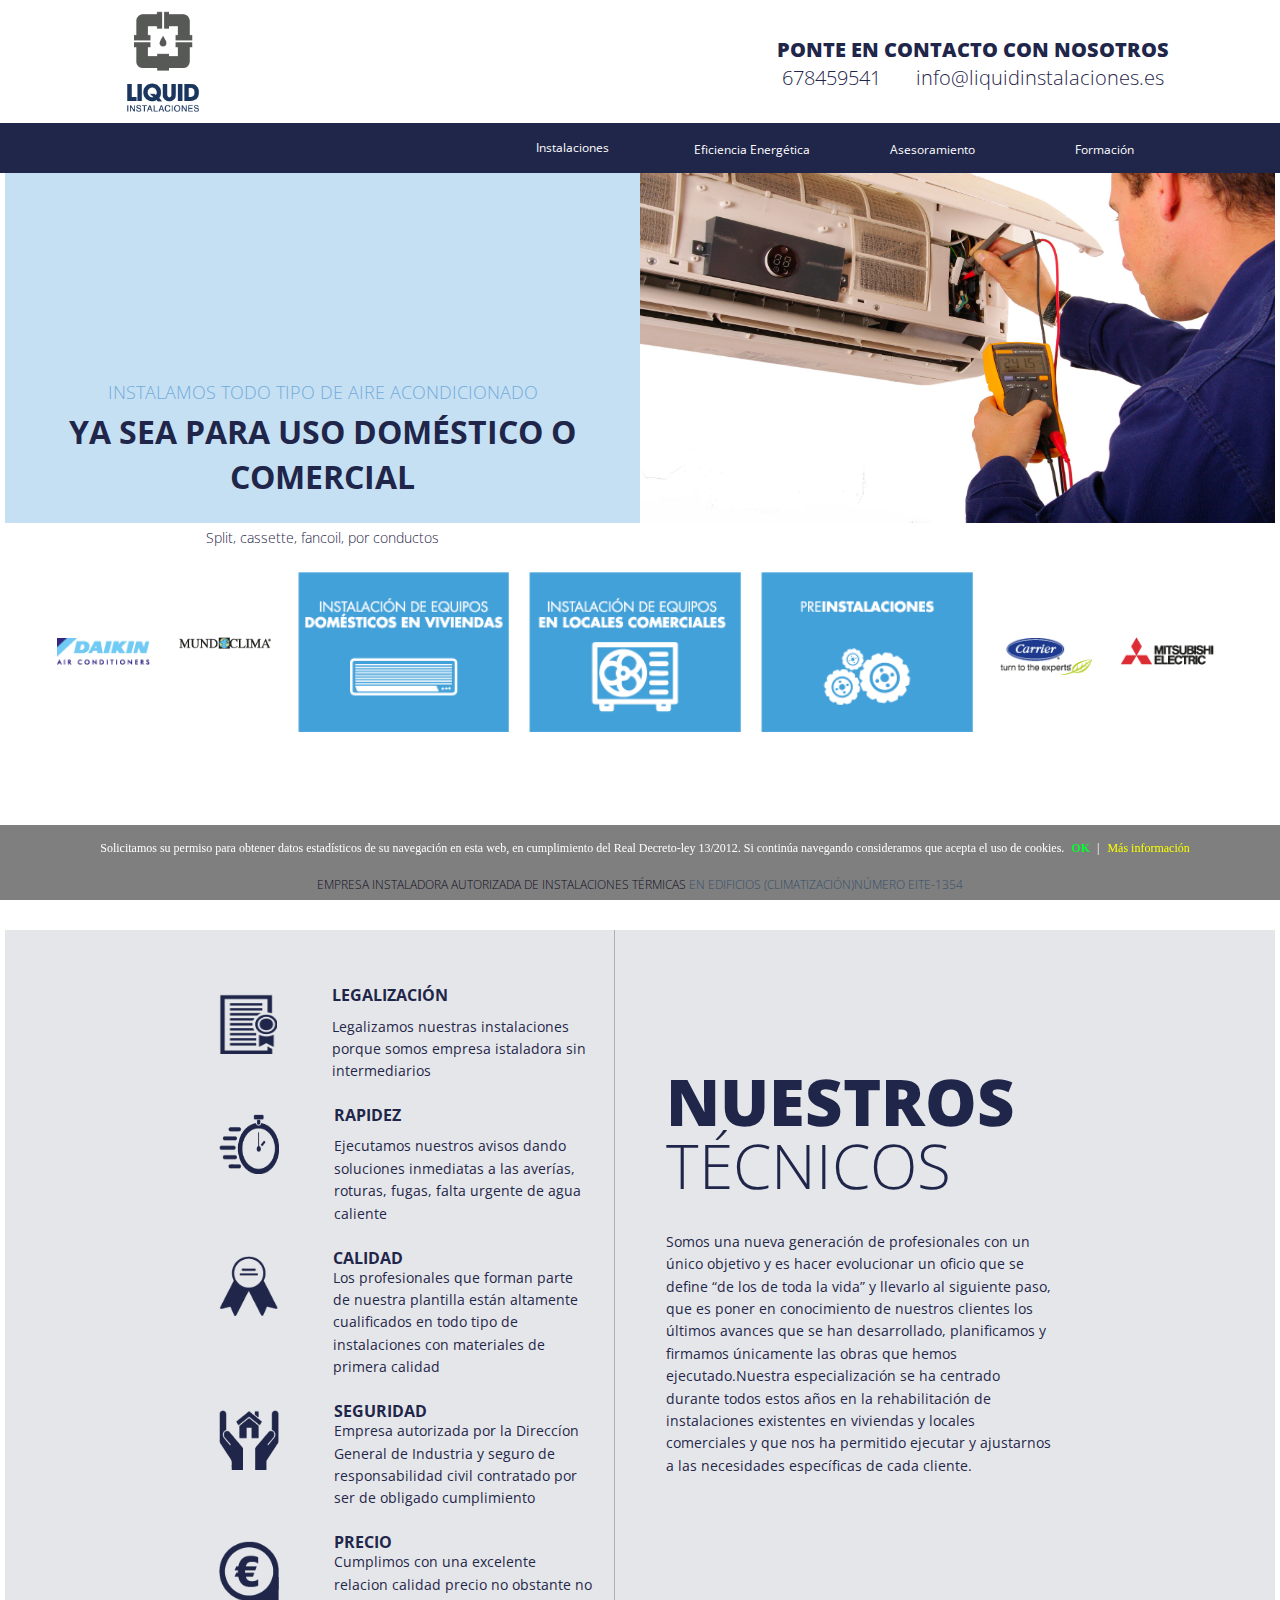
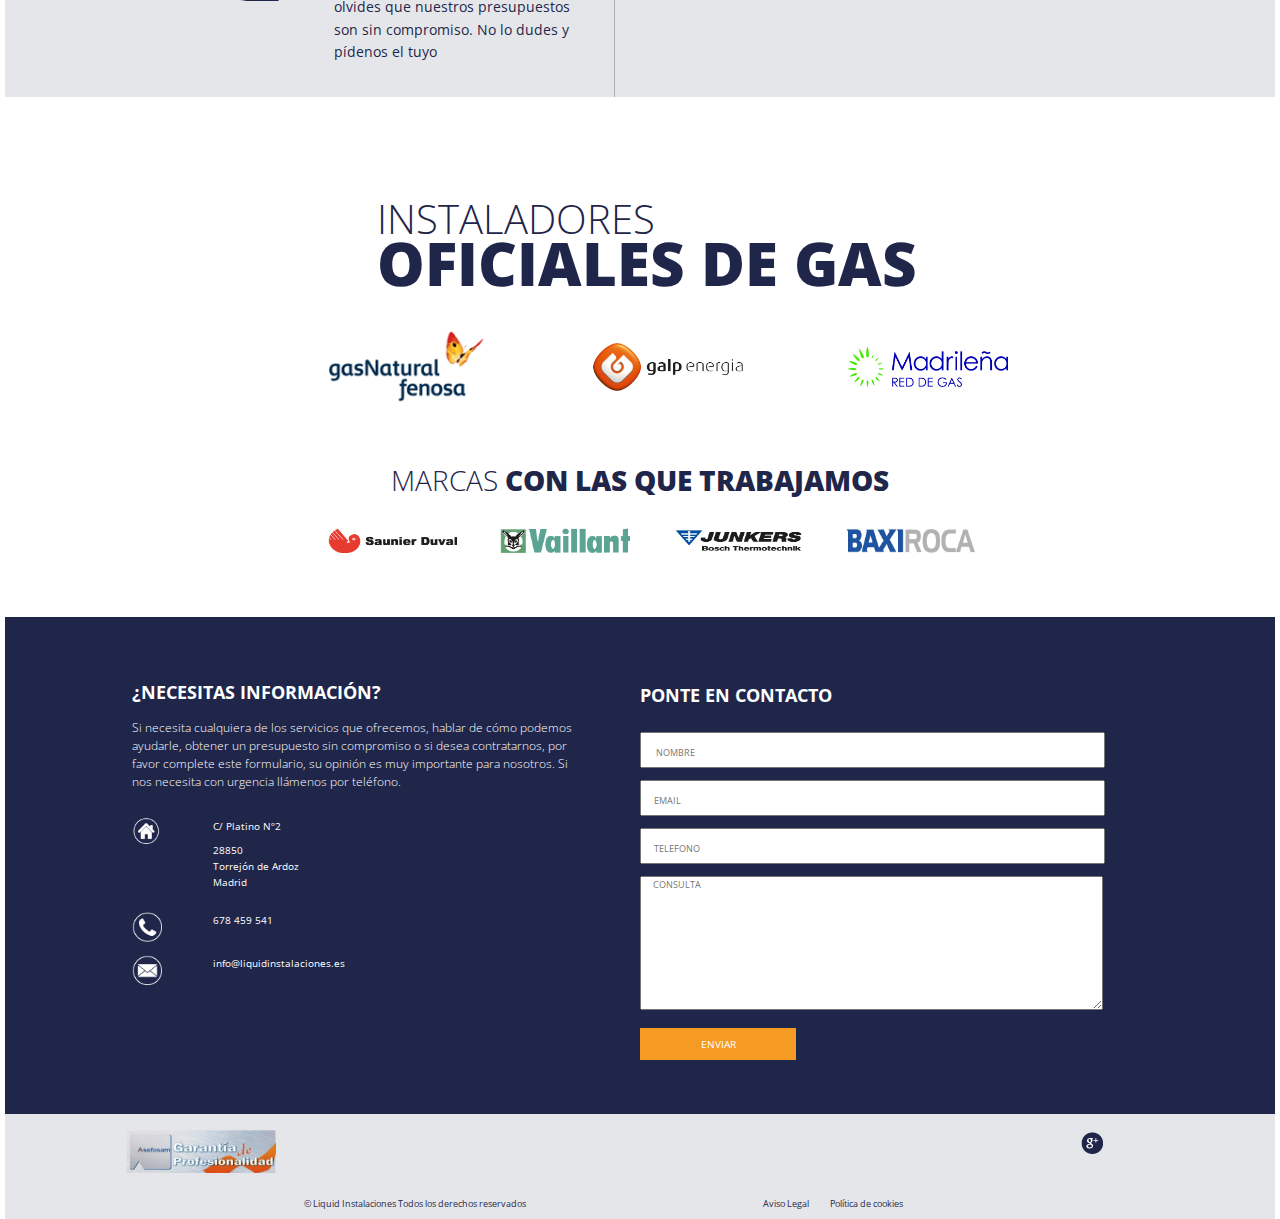
==== commit 1535aa93: "Ajustes en los enlaces del menu para que todo el tamaño sea enlace. Hacer que el slideToogle de inst" ====
--- a/aire.html
+++ b/aire.html
@@ -37,11 +37,11 @@
 								<ul class="instalacionesList">
 									<li><a href="fontaneria.html">Fontanería</a></li>
 									<li><a href="calefaccion.html">Calefacción</a></li>
-									<li><a href="gas.html">Gas</a></li>
-									<li><a href="aire.html">Aire Acondicionado</a></li>
+									<li><a class="gasEnlace" href="gas.html">Gas</a></li>
+									<li><a class="aireEnlace" href="aire.html">Aire Acondicionado</a></li>
 								</ul>
 							</li>
-							<li class="efiEner"><a href="eficienciaenergetica.html">Eficiencia Energética</a></li>
+							<li class="efiEner"><a class="efiEnerEnlace" href="eficienciaenergetica.html">Eficiencia Energética</a></li>
 							<li ><a href="asesoramiento.html">Asesoramiento</a></li>
 							<li ><a href="formacion.html">Formación</a></li>
 							<li id="phone-movil"><a class="tel-menu" href="tel:678459541">Pulsa aquí para llamar</a></li>
@@ -185,7 +185,7 @@
 									<article class="wrapperAddress">
 										<img src="img/correo.png" alt="Icono de un sobre indicando nuestra dirección de correo electrónico">
 										<div>
-											<p class="mail"><a href="mailto:ciudaddental@gmail.com">info@liquidinstalaciones.es</a></p>
+											<p class="mail"><a href="mailto:info@liquidinstalaciones.es">info@liquidinstalaciones.es</a></p>
 										</div>
 									</article>
 								</div>
@@ -220,7 +220,7 @@
 					<footer>
 						<section class="wrapperFooter">
 							<div class="social">
-								<a href="http://www.asefosam.com/" title="Icono de la asociacion de empresarios de fontanería, Asefosam" class"asefosam"><img  src="img/asefosam.jpg" width="140" height="40" alt=""></a>
+								<a href="http://www.asefosam.com/" title="Icono de la asociacion de empresarios de fontanería, Asefosam" class"asefosam"><img  src="img/asefosam.jpg" width="150" height="43" alt=""></a>
 								<a href="" title="" class="plus"><img src="img/google_plus.png" alt=""></a>
 							</div>
 							<section class="trade-mark">
--- a/styles/css/main.css
+++ b/styles/css/main.css
@@ -1094,6 +1094,9 @@
       margin-left: 5%; }
     .heroFontaneria .fontaneriaDcha span {
       font-size: 18px; }
+    .heroFontaneria .fontaneriaDcha .fontaneriaSubclaim {
+      width: 80%;
+      margin-left: 10%; }
     .heroFontaneria .fontaneriaDcha .marcasFontaneria img {
       margin-top: 1em;
       width: 12%; } }
@@ -1346,60 +1349,235 @@
 /* Variables para los breakpoints */
 /* Variables para el uso de la tipografía */
 /* Variables para los colores corporativos */
-.asesoramientoText h1 {
-  font-size: 12px;
-  text-align: center; }
-.asesoramientoText p {
-  font-weight: 300;
-  font-size: 12px; }
-.asesoramientoText .quest {
-  font-size: 15px;
-  font-weight: 800; }
-
-.asesoramientoList .formacionText {
-  font-size: 12px;
-  font-weight: 300 !important; }
-.asesoramientoList .quest {
-  font-size: 15px;
-  font-weight: 800; }
-
+.formacionTextWrapper {
+  width: 90%;
+  margin: 0 5%; }
+  .formacionTextWrapper .formacionTittle {
+    font-size: 15px;
+    text-align: center;
+    margin: 2.5em 0; }
+  .formacionTextWrapper .formacionText {
+    font-weight: 300;
+    font-size: 12px;
+    line-height: 20px; }
+    .formacionTextWrapper .formacionText .quest {
+      font-size: 14px;
+      font-weight: 800;
+      line-height: 34px; }
+
+@media only screen and (min-width: 768px) {
+  .formacionTextWrapper .formacionTittle {
+    font-size: 17px; }
+  .formacionTextWrapper .formacionText {
+    font-size: 14px;
+    line-height: 24px; }
+    .formacionTextWrapper .formacionText .quest {
+      font-size: 16px;
+      line-height: 38px; } }
+@media only screen and (min-width: 1280px) {
+  .formacionTextWrapper .formacionTittle {
+    font-size: 20px; }
+  .formacionTextWrapper .formacionText {
+    font-size: 16px;
+    line-height: 26px; }
+    .formacionTextWrapper .formacionText .quest {
+      font-size: 18px;
+      line-height: 42px; } }
+.formacionServicios {
+  width: 90%;
+  margin: 0 5%; }
+  .formacionServicios .formacionList .formacionText {
+    font-size: 12px;
+    font-weight: 300 !important;
+    line-height: 20px; }
+    .formacionServicios .formacionList .formacionText .quest {
+      font-size: 14px;
+      font-weight: 800;
+      line-height: 34px; }
+  .formacionServicios .formacionList .listUp {
+    display: -webkit-box;
+    display: -moz-box;
+    display: -ms-flexbox;
+    display: -webkit-flex;
+    display: flex;
+    -webkit-flex-direction: column;
+    -moz-flex-direction: column;
+    -ms-flex-direction: column;
+    -o-box-orient: vertical;
+    -webkit-box-orient: vertical;
+    -moz-box-orient: vertical;
+    flex-direction: column; }
+    .formacionServicios .formacionList .listUp .indicate {
+      display: -webkit-box;
+      display: -moz-box;
+      display: -ms-flexbox;
+      display: -webkit-flex;
+      display: flex;
+      -webkit-flex-direction: row;
+      -moz-flex-direction: row;
+      -ms-flex-direction: row;
+      -o-box-orient: horizontal;
+      -webkit-box-orient: horizontal;
+      -moz-box-orient: horizontal;
+      flex-direction: row;
+      margin: 0.8em 0; }
+      .formacionServicios .formacionList .listUp .indicate h2 {
+        font-weight: 600;
+        font-size: 12px;
+        width: 70%;
+        margin-left: 10%; }
+    .formacionServicios .formacionList .listUp .tools {
+      display: -webkit-box;
+      display: -moz-box;
+      display: -ms-flexbox;
+      display: -webkit-flex;
+      display: flex;
+      -webkit-flex-direction: row;
+      -moz-flex-direction: row;
+      -ms-flex-direction: row;
+      -o-box-orient: horizontal;
+      -webkit-box-orient: horizontal;
+      -moz-box-orient: horizontal;
+      flex-direction: row;
+      margin: 0.8em 0; }
+      .formacionServicios .formacionList .listUp .tools h2 {
+        font-weight: 600;
+        font-size: 12px;
+        margin-left: 10%;
+        width: 70%; }
+  .formacionServicios .formacionList .listDown {
+    display: -webkit-box;
+    display: -moz-box;
+    display: -ms-flexbox;
+    display: -webkit-flex;
+    display: flex;
+    -webkit-flex-direction: column;
+    -moz-flex-direction: column;
+    -ms-flex-direction: column;
+    -o-box-orient: vertical;
+    -webkit-box-orient: vertical;
+    -moz-box-orient: vertical;
+    flex-direction: column; }
+    .formacionServicios .formacionList .listDown .materials {
+      display: -webkit-box;
+      display: -moz-box;
+      display: -ms-flexbox;
+      display: -webkit-flex;
+      display: flex;
+      -webkit-flex-direction: row;
+      -moz-flex-direction: row;
+      -ms-flex-direction: row;
+      -o-box-orient: horizontal;
+      -webkit-box-orient: horizontal;
+      -moz-box-orient: horizontal;
+      flex-direction: row;
+      margin: 0.8em 0; }
+      .formacionServicios .formacionList .listDown .materials h2 {
+        font-weight: 600;
+        font-size: 12px;
+        margin-left: 10%;
+        width: 70%; }
+    .formacionServicios .formacionList .listDown .route {
+      display: -webkit-box;
+      display: -moz-box;
+      display: -ms-flexbox;
+      display: -webkit-flex;
+      display: flex;
+      -webkit-flex-direction: row;
+      -moz-flex-direction: row;
+      -ms-flex-direction: row;
+      -o-box-orient: horizontal;
+      -webkit-box-orient: horizontal;
+      -moz-box-orient: horizontal;
+      flex-direction: row;
+      margin: 0.8em 0; }
+      .formacionServicios .formacionList .listDown .route h2 {
+        font-weight: 600;
+        font-size: 12px;
+        margin-left: 10%;
+        width: 70%; }
+
+@media only screen and (min-width: 768px) {
+  .formacionServicios .formacionList .formacionText {
+    font-size: 14px;
+    line-height: 24px; }
+    .formacionServicios .formacionList .formacionText .quest {
+      font-size: 16px;
+      line-height: 38px; }
+  .formacionServicios .formacionList .listUp {
+    display: -webkit-box;
+    display: -moz-box;
+    display: -ms-flexbox;
+    display: -webkit-flex;
+    display: flex;
+    -webkit-flex-direction: row;
+    -moz-flex-direction: row;
+    -ms-flex-direction: row;
+    -o-box-orient: horizontal;
+    -webkit-box-orient: horizontal;
+    -moz-box-orient: horizontal;
+    flex-direction: row; }
+    .formacionServicios .formacionList .listUp .indicate h2 {
+      margin-left: 5%;
+      margin-right: 5%; }
+    .formacionServicios .formacionList .listUp .tools {
+      margin-left: 5%; }
+      .formacionServicios .formacionList .listUp .tools h2 {
+        margin-left: 5%; }
+  .formacionServicios .formacionList .listDown {
+    display: -webkit-box;
+    display: -moz-box;
+    display: -ms-flexbox;
+    display: -webkit-flex;
+    display: flex;
+    -webkit-flex-direction: row;
+    -moz-flex-direction: row;
+    -ms-flex-direction: row;
+    -o-box-orient: horizontal;
+    -webkit-box-orient: horizontal;
+    -moz-box-orient: horizontal;
+    flex-direction: row;
+    margin-top: 2em; }
+    .formacionServicios .formacionList .listDown .materials h2 {
+      margin-left: 5%;
+      margin-right: 5%; }
+    .formacionServicios .formacionList .listDown .route {
+      margin-left: 5%; }
+      .formacionServicios .formacionList .listDown .route h2 {
+        margin-left: 5%; } }
+@media only screen and (min-width: 1280px) {
+  .formacionServicios .formacionList .formacionText {
+    font-size: 16px;
+    line-height: 26px; }
+    .formacionServicios .formacionList .formacionText .quest {
+      font-size: 18px;
+      line-height: 42px; }
+  .formacionServicios .formacionList .listUp .tools {
+    margin-left: 18%; }
+    .formacionServicios .formacionList .listUp .tools h2 {
+      margin-left: 5%; }
+  .formacionServicios .formacionList .listDown .route {
+    margin-left: 15%; } }
 .textFormacion {
   width: 90%;
   font-weight: 300;
   font-size: 12px;
-  margin-left: 5%;
-  font-style: italic; }
-
-@media only screen and (min-width: 600px) {
-  .asesoramientoText h1 {
-    font-size: 14px; }
-  .asesoramientoText p {
-    font-size: 13px;
-    width: 90%; }
-  .asesoramientoText .quest {
-    font-size: 18px; }
-
-  .asesoramientoList .formacionText {
-    font-size: 13px; }
-  .asesoramientoList .quest {
-    font-size: 18px; }
-
+  margin: 2.5em 5%;
+  font-style: italic;
+  line-height: 20px; }
+
+@media only screen and (min-width: 768px) {
   .textFormacion {
-    width: 90%;
-    font-weight: 300;
-    font-size: 12px;
-    margin: 3em 0 3em 5%;
-    font-style: italic; } }
-@media only screen and (min-width: 768px) {
-  .asesoramientoText h1 {
-    font-size: 16px; } }
-@media only screen and (min-width: 1024px) {
+    font-size: 14px;
+    line-height: 24px; } }
+@media only screen and (min-width: 1280px) {
   .textFormacion {
-    font-weight: 300;
-    font-size: 15px;
-    text-align: center; }
-    .textFormacion span {
-      color: #72abdb; } }
+    font-size: 16px;
+    line-height: 26px; } }
+.wrapper-cookies {
+  width: 90%;
+  padding: 2em 5%; }
+
 body {
   font-family: "Open Sans", sans-serif;
   color: #1F264A; }
@@ -1505,7 +1683,7 @@
         display: inline;
         color: #EEE;
         text-decoration: none;
-        padding: 1.8em 10%;
+        padding: 1.8em 35%;
         font-size: 10px; }
   .menu-nav .instalacionesMenu {
     color: #FFFFFF;
@@ -1517,14 +1695,13 @@
       cursor: pointer; }
       .menu-nav .instalacionesMenu .instalacionesList li {
         background: #FFFFFF;
-        line-height: 4em;
+        line-height: 50px;
         text-align: center;
-        border-bottom: 1px solid #1F264A;
-        cursor: pointer; }
+        border-bottom: 1px solid #1F264A; }
         .menu-nav .instalacionesMenu .instalacionesList li a {
           display: inline;
           color: #1F264A;
-          padding: 0.8em 0;
+          padding: 1em 38%;
           cursor: pointer; }
   .menu-nav .selected {
     background: #F59B23; }
@@ -1577,35 +1754,100 @@
       width: 100%;
       margin: 0 0 0.5em 0; }
       .menu-nav .menu-nav-ul li {
-        transition: 0.7s;
-        width: 25%; }
+        -webkit-transition: all 0.7s ease;
+        -moz-transition: all 0.7s ease;
+        -o-transition: all 0.7s ease;
+        transition: all 0.7s ease;
+        width: 25%;
+        height: 50px; }
         .menu-nav .menu-nav-ul li a {
-          color: #FFFFFF; }
+          color: #FFFFFF;
+          height: 50px;
+          width: 100%; }
+        .menu-nav .menu-nav-ul li .efiEnerEnlace {
+          width: 100%;
+          padding-left: 17%;
+          padding-right: 17%; }
       .menu-nav .menu-nav-ul li:hover {
-        background-color: #F59B23; }
+        background-color: #F59B23;
+        -webkit-transition: all 0.7s ease;
+        -moz-transition: all 0.7s ease;
+        -o-transition: all 0.7s ease;
+        transition: all 0.7s ease; }
       .menu-nav .menu-nav-ul #phone-movil {
-        display: none; } }
+        display: none; }
+    .menu-nav .instalacionesMenu {
+      width: 100%; }
+      .menu-nav .instalacionesMenu .instalacionesList {
+        width: 100%; }
+        .menu-nav .instalacionesMenu .instalacionesList li {
+          width: 100%; }
+          .menu-nav .instalacionesMenu .instalacionesList li a {
+            padding: 1.3em 32%; }
+          .menu-nav .instalacionesMenu .instalacionesList li .aireEnlace {
+            padding: 1.3em 18%; }
+          .menu-nav .instalacionesMenu .instalacionesList li .gasEnlace {
+            padding: 1.3em 38%; } }
 @media only screen and (min-width: 768px) {
   .menu-nav .menu-nav-ul {
     width: 80%;
     margin: 0 0 0 20%; }
     .menu-nav .menu-nav-ul li {
-      width: 20%; } }
+      width: 20%; }
+      .menu-nav .menu-nav-ul li a {
+        padding-left: 20%;
+        padding-right: 20%; }
+      .menu-nav .menu-nav-ul li .efiEnerEnlace {
+        padding-left: 9%;
+        padding-right: 9%; }
+  .menu-nav .instalacionesMenu .instalacionesList li a {
+    padding: 1.3em 28%; }
+  .menu-nav .instalacionesMenu .instalacionesList li .aireEnlace {
+    padding: 1.3em 10%; }
+  .menu-nav .instalacionesMenu .instalacionesList li .gasEnlace {
+    padding: 1.3em 35%; } }
 @media only screen and (min-width: 900px) {
   .menu-nav .menu-nav-ul {
     width: 60%;
     margin: 0 7% 0 38%; }
     .menu-nav .menu-nav-ul li {
-      width: 15%; }
-    .menu-nav .menu-nav-ul .efiEner {
-      width: 25%; } }
+      width: 25%; }
+      .menu-nav .menu-nav-ul li a {
+        padding-left: 20%;
+        padding-right: 20%; }
+      .menu-nav .menu-nav-ul li .efiEnerEnlace {
+        padding-left: 11%;
+        padding-right: 11%; }
+  .menu-nav .instalacionesMenu .instalacionesList li a {
+    padding: 1.3em 28%; }
+  .menu-nav .instalacionesMenu .instalacionesList li .aireEnlace {
+    padding: 1.3em 12%; }
+  .menu-nav .instalacionesMenu .instalacionesList li .gasEnlace {
+    padding: 1.3em 35%; } }
 @media only screen and (min-width: 1024px) {
   .menu-nav .menu-nav-ul li a {
     font-size: 12px; }
   .menu-nav .menu-nav-ul .efiEner {
     width: 27%; }
   .menu-nav .menu-nav-ul .instalacionesMenu {
-    font-size: 12px; } }
+    font-size: 12px; }
+  .menu-nav .instalacionesMenu .instalacionesList li .aireEnlace {
+    padding: 1.3em 10%; }
+  .menu-nav .instalacionesMenu .instalacionesList li .gasEnlace {
+    padding: 1.3em 35%; } }
+@media only screen and (min-width: 1280px) {
+  .menu-nav .menu-nav-ul li a {
+    padding-left: 26%;
+    padding-right: 26%; }
+  .menu-nav .menu-nav-ul li .efiEnerEnlace {
+    padding-left: 17%;
+    padding-right: 17%; }
+  .menu-nav .instalacionesMenu .instalacionesList li a {
+    padding: 1.3em 31%; }
+  .menu-nav .instalacionesMenu .instalacionesList li .aireEnlace {
+    padding: 1.3em 17%; }
+  .menu-nav .instalacionesMenu .instalacionesList li .gasEnlace {
+    padding: 1.3em 41%; } }
 .menu-movil {
   width: 100%;
   height: 50px;
@@ -1771,7 +2013,7 @@
       text-align: center; }
     .serviciosdesktop article .more {
       display: inline-block;
-      color: #ffffff;
+      color: #FFFFFF;
       background-color: #1F264A;
       padding: .6em;
       margin-bottom: 4em;
@@ -1816,7 +2058,8 @@
     background-color: #1F264A;
     width: 20%;
     text-align: center;
-    margin: 0 auto; }
+    margin: 0 auto;
+    border: 1px solid #1F264A; }
 
   .hacemos {
     display: -webkit-box;
@@ -1899,6 +2142,14 @@
       width: 40%;
       text-align: center;
       margin: 0 auto; } }
+@media only screen and (min-width: 900px) {
+  .serviciosdesktop article .more:hover {
+    border: 1px solid #F59B23;
+    background-color: #F59B23;
+    -webkit-transition: all 0.5s ease;
+    -moz-transition: all 0.5s ease;
+    -o-transition: all 0.5s ease;
+    transition: all 0.5s ease; } }
 @media only screen and (min-width: 1024px) {
   .cabecera .tituloservicios2 {
     font-size: 18px;
@@ -1993,7 +2244,8 @@
         margin: 0 auto 1em;
         width: 40%; }
         .especialistas-wrapper .especialup article p {
-          font-size: 8px; }
+          font-size: 8px;
+          margin: 5px 5px 0; }
         .especialistas-wrapper .especialup article .imgEspecialistas {
           width: 100%;
           margin: 0 auto; }
@@ -2001,6 +2253,8 @@
           font-size: 12px;
           width: 100%;
           text-align: center; }
+        .especialistas-wrapper .especialup article .especialidadWrapper {
+          border: 5px solid #FFFFFF; }
       .especialistas-wrapper .especialup .calefaccion h2 {
         position: absolute;
         top: .5em; }
@@ -2025,7 +2279,8 @@
         margin: 0 auto 1em;
         width: 40%; }
         .especialistas-wrapper .especialdown article p {
-          font-size: 8px; }
+          font-size: 8px;
+          margin: 5px 5px 0; }
         .especialistas-wrapper .especialdown article .imgEspecialistas {
           width: 100%;
           margin: 0 auto;
@@ -2034,6 +2289,8 @@
           font-size: 12px;
           width: 100%;
           text-align: center; }
+        .especialistas-wrapper .especialdown article .especialidadWrapper {
+          border: 5px solid #FFFFFF; }
       .especialistas-wrapper .especialdown .gas h2 {
         position: absolute;
         top: .5em; }
@@ -2041,10 +2298,12 @@
         position: absolute;
         top: .5em; } }
 @media only screen and (min-width: 768px) {
-  .especialistas-wrapper .especialistasp {
-    font-size: 26px; }
-    .especialistas-wrapper .especialistasp span {
-      font-weight: 800; }
+  .especialistas-wrapper {
+    margin-bottom: 2em; }
+    .especialistas-wrapper .especialistasp {
+      font-size: 26px; }
+      .especialistas-wrapper .especialistasp span {
+        font-weight: 800; }
 
   .especialistas {
     display: -webkit-box;
@@ -2087,8 +2346,18 @@
           font-size: 10px;
           width: 100%; } }
 @media only screen and (min-width: 900px) {
-  .especialistas-wrapper .imgEspecialistas:hover {
-    border: 5px solid #ededf2; }
+  .especialistas-wrapper .especialup article .especialidadWrapper:hover {
+    border: 5px solid #ededf2;
+    -webkit-transition: all 0.9s ease;
+    -moz-transition: all 0.9s ease;
+    -o-transition: all 0.9s ease;
+    transition: all 0.9s ease; }
+  .especialistas-wrapper .especialdown article .especialidadWrapper:hover {
+    border: 5px solid #ededf2;
+    -webkit-transition: all 0.9s ease;
+    -moz-transition: all 0.9s ease;
+    -o-transition: all 0.9s ease;
+    transition: all 0.9s ease; }
   .especialistas-wrapper h5:before {
     content: "";
     width: 23%;
@@ -2141,45 +2410,43 @@
     .especialistas-wrapper h5:after {
       width: 28%;
       right: 4%; }
-    .especialistas-wrapper .imgEspecialistas:hover {
-      border: 6px solid #ededf2; }
     .especialistas-wrapper .especialistas .especialup {
       width: 50%; }
       .especialistas-wrapper .especialistas .especialup article {
         width: 50%;
         margin: 0 auto; }
-        .especialistas-wrapper .especialistas .especialup article .imgEspecialistas {
+        .especialistas-wrapper .especialistas .especialup article .especialidadWrapper {
           width: 70%;
           margin-left: 15%; }
         .especialistas-wrapper .especialistas .especialup article h2 {
           font-size: 14px;
-          margin-left: 18%;
+          margin-left: 2%;
           padding-top: .8em; }
         .especialistas-wrapper .especialistas .especialup article p {
           width: 70%;
           font-size: 10px;
-          margin: 1.5em auto 0; }
+          margin: 1.5em auto 0;
+          padding-left: 5%; }
     .especialistas-wrapper .especialistas .especialdown {
       width: 50%; }
       .especialistas-wrapper .especialistas .especialdown article {
         width: 50%;
         margin: 0 auto; }
-        .especialistas-wrapper .especialistas .especialdown article .imgEspecialistas {
+        .especialistas-wrapper .especialistas .especialdown article .especialidadWrapper {
           width: 70%;
           margin-left: 15%; }
         .especialistas-wrapper .especialistas .especialdown article h2 {
           font-size: 14px;
-          margin-left: 17%;
+          margin-left: 2%;
           padding-top: .8em; }
         .especialistas-wrapper .especialistas .especialdown article p {
           width: 70%;
           font-size: 10px;
-          margin: 1.5em auto 0; }
+          margin: 1.5em auto 0;
+          padding-left: 5%; }
       .especialistas-wrapper .especialistas .especialdown .gas h2 {
-        margin-left: 18%; } }
+        margin-left: 2%; } }
 @media only screen and (min-width: 1400px) {
-  .especialistas-wrapper .imgEspecialistas:hover {
-    border: 10px solid #ededf2; }
   .especialistas-wrapper .especialistas {
     max-width: 1270px;
     margin: 0 auto; }
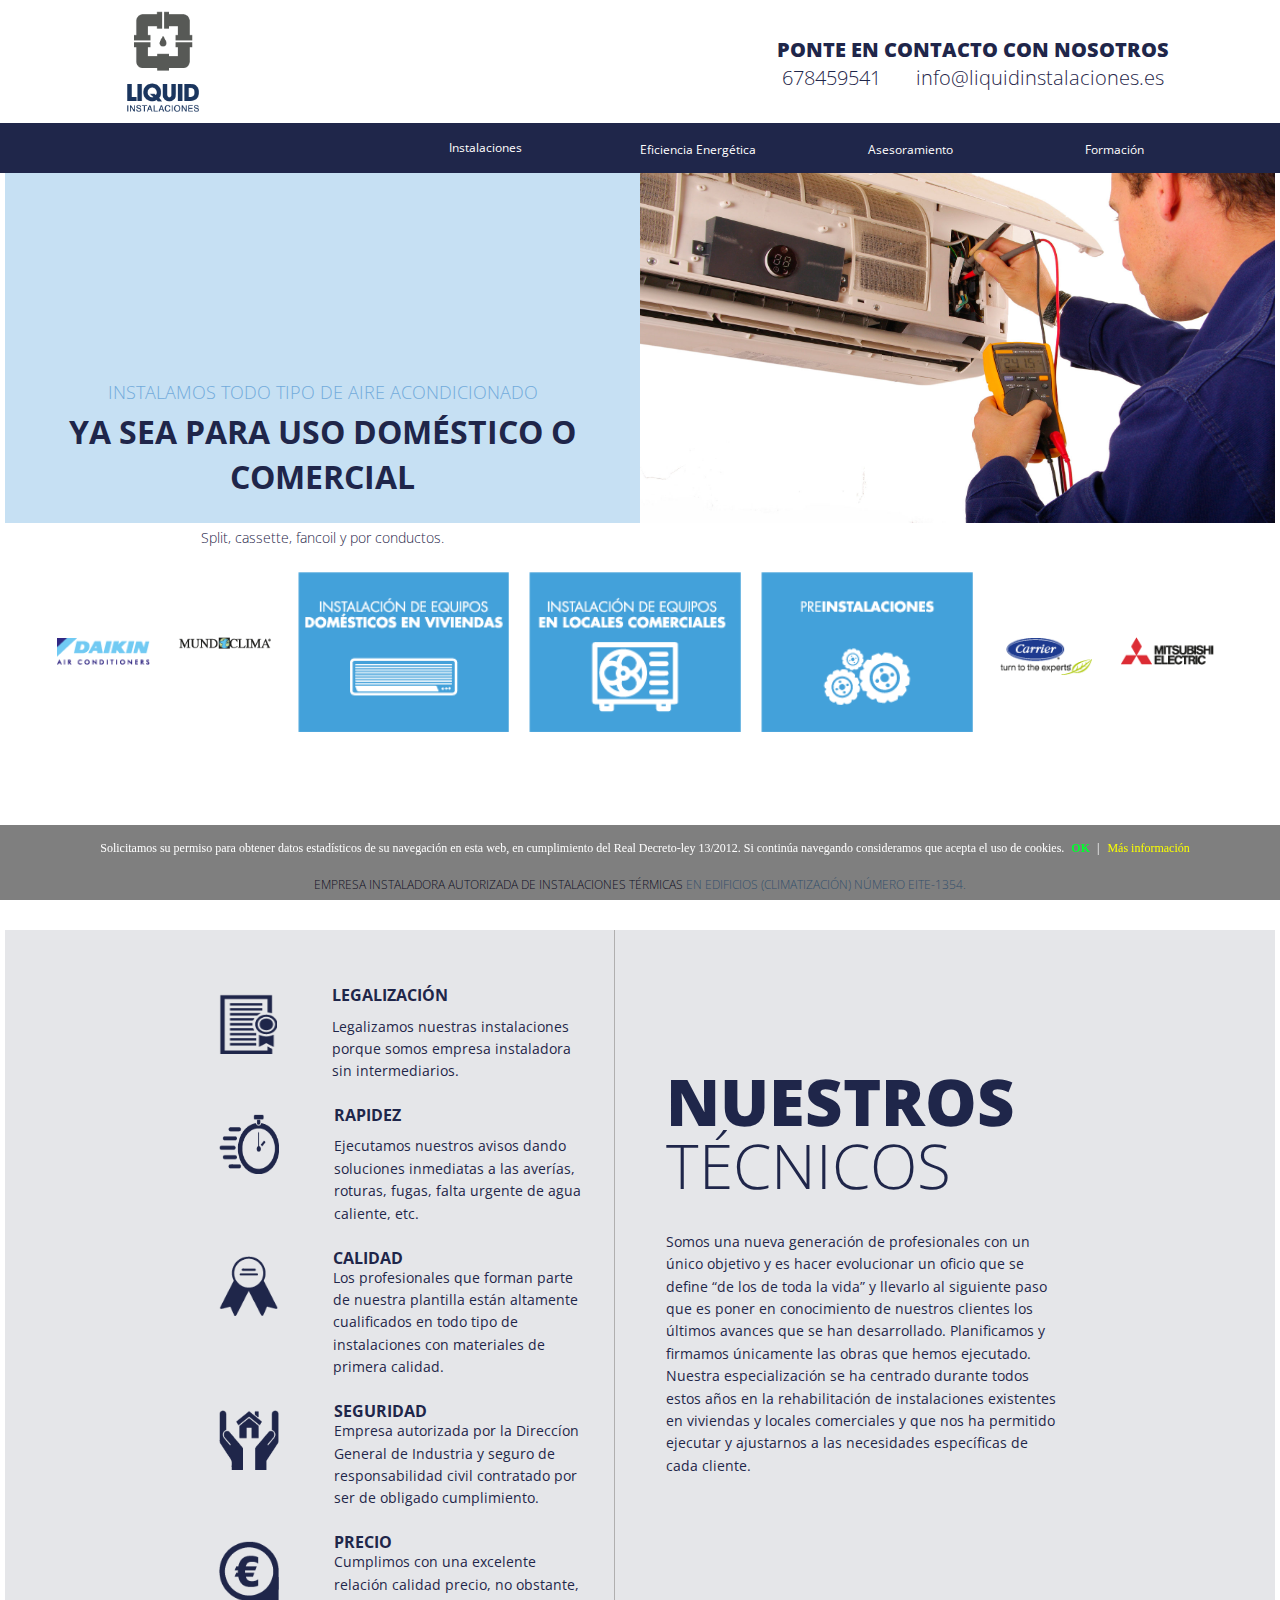
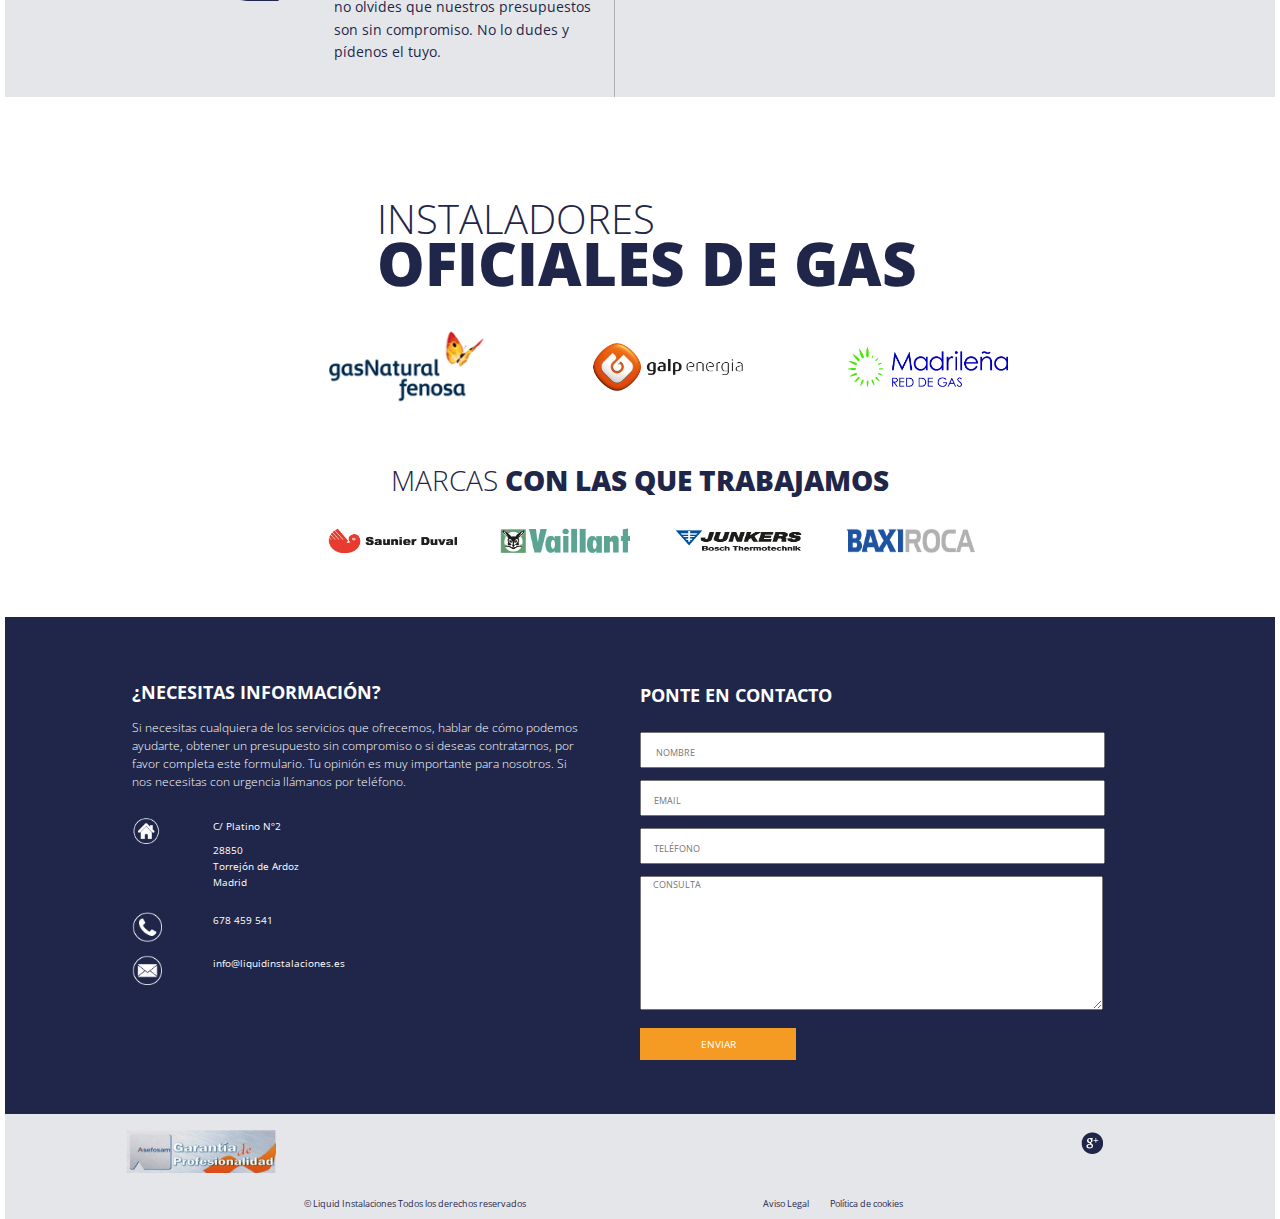
==== commit 4f31dae0: "Revisión y ajustes de ortografía y puntuación." ====
--- a/aire.html
+++ b/aire.html
@@ -61,7 +61,7 @@
 						<div class="aireDcha">
 							<h1 class"aireClaim"><span>INSTALAMOS TODO TIPO DE AIRE ACONDICIONADO<br></span>
 							YA SEA PARA USO DOMÉSTICO O COMERCIAL</h1>
-							<p class="aireSubclaim">Split, cassette, fancoil, por conductos</p>
+							<p class="aireSubclaim">Split, cassette, fancoil y por conductos.</p>
 						</div>
 					</section>
 					<section class="serviciosAire">
@@ -82,7 +82,7 @@
 						</div>
 					</section>
 					<section class="textAire">
-						<p >EMPRESA INSTALADORA AUTORIZADA DE INSTALACIONES TÉRMICAS<span> EN EDIFICIOS (CLIMATIZACIÓN)NÚMERO EITE-1354</span> </p>
+						<p >EMPRESA INSTALADORA AUTORIZADA DE INSTALACIONES TÉRMICAS<span> EN EDIFICIOS (CLIMATIZACIÓN) NÚMERO EITE-1354.</span> </p>
 					</section>
 					<section class="team">
 						<section class="wrapperTeam">
@@ -91,42 +91,42 @@
 									<img src="img/legalizacion.png" alt="Icono de documentos legales" width="" height="">
 									<div class="especialdiv">
 										<h2>LEGALIZACIÓN</h2>
-										<p>Legalizamos nuestras instalaciones porque somos empresa istaladora sin intermediarios</p>
+										<p>Legalizamos nuestras instalaciones porque somos empresa instaladora sin intermediarios.</p>
 									</div>
 								</article>
 								<article class="rapidez">
 									<img class="especial" src="img/rapidez.png" alt="Icono de reloj indicando inmediatez de los servicios" width="" height="">
 									<div class="especialdiv">
 										<h2>RAPIDEZ</h2>
-										<p>Ejecutamos nuestros avisos dando soluciones inmediatas a las averías, roturas, fugas, falta urgente de agua caliente</p>
+										<p>Ejecutamos nuestros avisos dando soluciones inmediatas a las averías, roturas, fugas, falta urgente de agua caliente, etc.</p>
 									</div>
 								</article>
 								<article class="calidad">
 									<img src="img/calidad.png" alt="Icono de galardón premiando la  calidad de nuestros servicios" width="" height="">
 									<div>
 										<h2>CALIDAD</h2>
-										<p>Los profesionales que forman parte de nuestra plantilla están altamente cualificados en todo tipo de instalaciones con materiales de primera calidad</p>
+										<p>Los profesionales que forman parte de nuestra plantilla están altamente cualificados en todo tipo de instalaciones con materiales de primera calidad.</p>
 									</div>
 								</article>
 								<article class="seguridad">
 									<img src="img/seguridad.png" alt="Icono de nuestras manos protegiendo su hogar" width="" height="">
 									<div>
 										<h2>SEGURIDAD</h2>
-										<p>Empresa autorizada por la Direccíon General de Industria y seguro de responsabilidad civil contratado por ser de obligado cumplimiento</p>
+										<p>Empresa autorizada por la Direccíon General de Industria y seguro de responsabilidad civil contratado por ser de obligado cumplimiento.</p>
 									</div>
 								</article>
 								<article class="precio">
 									<img src="img/precio.png" alt="Icono de moneda indicando ahorro" width="" height="">
 									<div>
 										<h2>PRECIO</h2>
-										<p>Cumplimos con una excelente relacion calidad precio no obstante no olvides que nuestros presupuestos son sin compromiso. No lo dudes y pídenos el tuyo</p>
+										<p>Cumplimos con una excelente relación calidad precio, no obstante, no olvides que nuestros presupuestos son sin compromiso. No lo dudes y pídenos el tuyo.</p>
 									</div>
 								</article>
 							</section>
 							<section class="nosotros">
 								<article>
 									<h5>NUESTROS <br><span>TÉCNICOS</span></h5>
-									<p>Somos una nueva generación de profesionales con un único objetivo y es hacer evolucionar un oficio que se define “de los de toda la vida” y llevarlo al siguiente paso, que es poner en conocimiento de nuestros clientes los últimos avances que se han desarrollado, planificamos y firmamos únicamente las obras que hemos ejecutado.Nuestra especialización se ha centrado durante todos estos años en la rehabilitación de instalaciones existentes en viviendas y locales comerciales y que nos ha permitido ejecutar y ajustarnos a las necesidades específicas de cada cliente.</p>
+									<p>Somos una nueva generación de profesionales con un único objetivo y es hacer evolucionar un oficio que se define “de los de toda la vida” y llevarlo al siguiente paso que es poner en conocimiento de nuestros clientes los últimos avances que se han desarrollado. Planificamos y firmamos únicamente las obras que hemos ejecutado. Nuestra especialización se ha centrado durante todos estos años en la rehabilitación de instalaciones existentes en viviendas y locales comerciales y que nos ha permitido ejecutar y ajustarnos a las necesidades específicas de cada cliente.</p>
 								</article>
 							</section>
 						</section>
@@ -164,7 +164,7 @@
 							<article class="izda">
 								<div class="contactext">
 									<p class="contactpregunta">¿NECESITAS INFORMACIÓN?</p>
-									<p>Si necesita cualquiera de los servicios que ofrecemos, hablar de cómo podemos ayudarle, obtener un presupuesto sin compromiso o si desea contratarnos, por favor complete este formulario, su opinión es muy importante para nosotros. Si nos necesita con urgencia llámenos por teléfono.</p>
+									<p>Si necesitas cualquiera de los servicios que ofrecemos, hablar de cómo podemos ayudarte, obtener un presupuesto sin compromiso o si deseas contratarnos, por favor completa este formulario. Tu opinión es muy importante para nosotros. Si nos necesitas con urgencia llámanos por teléfono.</p>
 								</div>
 								<div itemprop="address" itemscope itemtype="http://schema.org/PostalAddress" class="address">
 									<article class="wrapperAddress">
@@ -203,7 +203,7 @@
 												<input class="required" id="email" title="Email" type="email" name="email" placeholder="EMAIL">
 											</div>
 											<div>
-												<input class="required" id="telefono" title="Telefono" type="text" name="telefono" placeholder="TELEFONO">
+												<input class="required" id="telefono" title="Telefono" type="text" name="telefono" placeholder="TELÉFONO">
 											</div>
 											<div>
 												<textarea class="required_comentarios" id="comentarios" title="Comentarios" name="comentarios"  placeholder="CONSULTA"></textarea>
@@ -221,7 +221,7 @@
 						<section class="wrapperFooter">
 							<div class="social">
 								<a href="http://www.asefosam.com/" title="Icono de la asociacion de empresarios de fontanería, Asefosam" class"asefosam"><img  src="img/asefosam.jpg" width="150" height="43" alt=""></a>
-								<a href="" title="" class="plus"><img src="img/google_plus.png" alt=""></a>
+								<a href="https://plus.google.com/102798608730874794139/about?hl=es" title="" class="plus"><img src="img/google_plus.png" alt="Icono de google plus"></a>
 							</div>
 							<section class="trade-mark">
 								<p class="firma">&#169; Liquid Instalaciones Todos los derechos reservados</p>
--- a/styles/css/main.css
+++ b/styles/css/main.css
@@ -1281,70 +1281,227 @@
 /* Variables para los breakpoints */
 /* Variables para el uso de la tipografía */
 /* Variables para los colores corporativos */
-.asesoramientoText h1 {
-  font-weight: 800;
-  font-size: 12px;
+.asesoramientoTextWrapper {
   width: 90%;
-  margin-left: 5%; }
-.asesoramientoText p {
-  font-weight: 300;
-  font-size: 10px;
-  width: 80%;
-  margin-left: 5%; }
-
-.asesoramientoServicios .asesoramientoList {
-  margin-left: 5%; }
-  .asesoramientoServicios .asesoramientoList p {
-    font-weight: 800; }
-  .asesoramientoServicios .asesoramientoList h2 {
-    font-weight: 600;
-    font-size: 11px;
-    position: relative;
-    margin-left: 5%;
-    width: 80%; }
-  .asesoramientoServicios .asesoramientoList h2:before {
-    padding: 6px;
-    padding-left: 5px;
-    padding-right: 6px;
-    background-color: #689fd6;
-    border-radius: 10px 10px 10px 10px;
-    content: "";
-    color: #000;
-    position: absolute;
-    top: -.001em;
-    left: -5%; }
+  margin: 0 5%; }
+  .asesoramientoTextWrapper .asesoramientoTittle {
+    font-size: 15px;
+    text-align: center;
+    margin: 2.5em 0; }
+  .asesoramientoTextWrapper .asesoramientoText {
+    font-weight: 300;
+    font-size: 12px;
+    line-height: 20px; }
 
 @media only screen and (min-width: 768px) {
-  .asesoramientoServicios .asesoramientoList {
-    margin-left: 5%;
-    margin-bottom: 2em; }
-    .asesoramientoServicios .asesoramientoList p {
-      font-weight: 800; }
-    .asesoramientoServicios .asesoramientoList h2 {
-      width: 40%; }
-    .asesoramientoServicios .asesoramientoList .listUp, .asesoramientoServicios .asesoramientoList .listDown {
+  .asesoramientoTextWrapper .asesoramientoTittle {
+    font-size: 17px; }
+  .asesoramientoTextWrapper .asesoramientoText {
+    font-size: 14px;
+    line-height: 24px; } }
+@media only screen and (min-width: 1280px) {
+  .asesoramientoTextWrapper .asesoramientoTittle {
+    font-size: 20px; }
+  .asesoramientoTextWrapper .asesoramientoText {
+    font-size: 16px;
+    line-height: 26px;
+    margin-bottom: 4em; } }
+.asesoramientoServicios {
+  width: 90%;
+  margin: 0 5% 2em; }
+  .asesoramientoServicios .asesoramientoList .asesoramientoText {
+    font-size: 12px;
+    font-weight: 300 !important;
+    line-height: 20px; }
+  .asesoramientoServicios .asesoramientoList .listUp {
+    display: -webkit-box;
+    display: -moz-box;
+    display: -ms-flexbox;
+    display: -webkit-flex;
+    display: flex;
+    -webkit-flex-direction: column;
+    -moz-flex-direction: column;
+    -ms-flex-direction: column;
+    -o-box-orient: vertical;
+    -webkit-box-orient: vertical;
+    -moz-box-orient: vertical;
+    flex-direction: column; }
+    .asesoramientoServicios .asesoramientoList .listUp .reglamentos {
       display: -webkit-box;
       display: -moz-box;
       display: -ms-flexbox;
       display: -webkit-flex;
-      display: flex; } }
-@media only screen and (min-width: 1024px) {
-  .asesoramientoText h1 {
-    font-size: 15px; }
-  .asesoramientoText p {
-    font-size: 13px;
-    margin-bottom: 4em; }
-
+      display: flex;
+      -webkit-flex-direction: row;
+      -moz-flex-direction: row;
+      -ms-flex-direction: row;
+      -o-box-orient: horizontal;
+      -webkit-box-orient: horizontal;
+      -moz-box-orient: horizontal;
+      flex-direction: row;
+      margin: 0.8em 0; }
+      .asesoramientoServicios .asesoramientoList .listUp .reglamentos h2 {
+        font-weight: 600;
+        font-size: 12px;
+        width: 70%;
+        margin-left: 10%; }
+      .asesoramientoServicios .asesoramientoList .listUp .reglamentos img {
+        height: 80px;
+        width: 80px; }
+    .asesoramientoServicios .asesoramientoList .listUp .industria {
+      display: -webkit-box;
+      display: -moz-box;
+      display: -ms-flexbox;
+      display: -webkit-flex;
+      display: flex;
+      -webkit-flex-direction: row;
+      -moz-flex-direction: row;
+      -ms-flex-direction: row;
+      -o-box-orient: horizontal;
+      -webkit-box-orient: horizontal;
+      -moz-box-orient: horizontal;
+      flex-direction: row;
+      margin: 0.8em 0; }
+      .asesoramientoServicios .asesoramientoList .listUp .industria h2 {
+        font-weight: 600;
+        font-size: 12px;
+        margin-left: 5%;
+        width: 70%; }
+      .asesoramientoServicios .asesoramientoList .listUp .industria img {
+        height: 100px;
+        width: 100px; }
+  .asesoramientoServicios .asesoramientoList .listDown {
+    display: -webkit-box;
+    display: -moz-box;
+    display: -ms-flexbox;
+    display: -webkit-flex;
+    display: flex;
+    -webkit-flex-direction: column;
+    -moz-flex-direction: column;
+    -ms-flex-direction: column;
+    -o-box-orient: vertical;
+    -webkit-box-orient: vertical;
+    -moz-box-orient: vertical;
+    flex-direction: column; }
+    .asesoramientoServicios .asesoramientoList .listDown .canalIsabel {
+      display: -webkit-box;
+      display: -moz-box;
+      display: -ms-flexbox;
+      display: -webkit-flex;
+      display: flex;
+      -webkit-flex-direction: row;
+      -moz-flex-direction: row;
+      -ms-flex-direction: row;
+      -o-box-orient: horizontal;
+      -webkit-box-orient: horizontal;
+      -moz-box-orient: horizontal;
+      flex-direction: row;
+      margin: 0.8em 0; }
+      .asesoramientoServicios .asesoramientoList .listDown .canalIsabel h2 {
+        font-weight: 600;
+        font-size: 12px;
+        margin-left: 10%;
+        width: 70%; }
+      .asesoramientoServicios .asesoramientoList .listDown .canalIsabel img {
+        height: 80px;
+        width: 80px; }
+    .asesoramientoServicios .asesoramientoList .listDown .renove {
+      display: -webkit-box;
+      display: -moz-box;
+      display: -ms-flexbox;
+      display: -webkit-flex;
+      display: flex;
+      -webkit-flex-direction: row;
+      -moz-flex-direction: row;
+      -ms-flex-direction: row;
+      -o-box-orient: horizontal;
+      -webkit-box-orient: horizontal;
+      -moz-box-orient: horizontal;
+      flex-direction: row;
+      margin: 0.8em 0; }
+      .asesoramientoServicios .asesoramientoList .listDown .renove h2 {
+        font-weight: 600;
+        font-size: 12px;
+        margin-left: 10%;
+        width: 70%; }
+      .asesoramientoServicios .asesoramientoList .listDown .renove img {
+        height: 80px;
+        width: 80px; }
+
+@media only screen and (min-width: 768px) {
+  .asesoramientoServicios .asesoramientoList {
+    margin-bottom: 2em; }
+    .asesoramientoServicios .asesoramientoList .asesoramientoText {
+      font-size: 14px;
+      line-height: 24px; }
+    .asesoramientoServicios .asesoramientoList .listUp {
+      display: -webkit-box;
+      display: -moz-box;
+      display: -ms-flexbox;
+      display: -webkit-flex;
+      display: flex;
+      -webkit-flex-direction: row;
+      -moz-flex-direction: row;
+      -ms-flex-direction: row;
+      -o-box-orient: horizontal;
+      -webkit-box-orient: horizontal;
+      -moz-box-orient: horizontal;
+      flex-direction: row;
+      width: 100%; }
+      .asesoramientoServicios .asesoramientoList .listUp .reglamentos {
+        width: 45%; }
+        .asesoramientoServicios .asesoramientoList .listUp .reglamentos h2 {
+          margin-left: 5%;
+          margin-right: 5%; }
+      .asesoramientoServicios .asesoramientoList .listUp .industria {
+        width: 45%;
+        margin-left: 5%; }
+        .asesoramientoServicios .asesoramientoList .listUp .industria h2 {
+          margin-left: 5%; }
+    .asesoramientoServicios .asesoramientoList .listDown {
+      display: -webkit-box;
+      display: -moz-box;
+      display: -ms-flexbox;
+      display: -webkit-flex;
+      display: flex;
+      -webkit-flex-direction: row;
+      -moz-flex-direction: row;
+      -ms-flex-direction: row;
+      -o-box-orient: horizontal;
+      -webkit-box-orient: horizontal;
+      -moz-box-orient: horizontal;
+      flex-direction: row;
+      margin-top: 2em;
+      width: 100%; }
+      .asesoramientoServicios .asesoramientoList .listDown .canalIsabel {
+        width: 45%; }
+        .asesoramientoServicios .asesoramientoList .listDown .canalIsabel h2 {
+          margin-left: 5%;
+          margin-right: 5%; }
+      .asesoramientoServicios .asesoramientoList .listDown .renove {
+        width: 45%;
+        margin-left: 5%; }
+        .asesoramientoServicios .asesoramientoList .listDown .renove h2 {
+          margin-left: 10%; } }
+@media only screen and (min-width: 1280px) {
   .asesoramientoServicios .asesoramientoList {
     margin-left: 5%;
     margin-bottom: 4em; }
-    .asesoramientoServicios .asesoramientoList p {
-      font-size: 15px; }
-    .asesoramientoServicios .asesoramientoList h2 {
-      width: 40%;
-      font-size: 14px; }
-    .asesoramientoServicios .asesoramientoList .listUp {
-      margin-top: 3em; } }
+    .asesoramientoServicios .asesoramientoList .asesoramientoText {
+      font-size: 16px;
+      line-height: 26px; }
+    .asesoramientoServicios .asesoramientoList .listUp .reglamentos img {
+      width: 140px;
+      height: 120px; }
+    .asesoramientoServicios .asesoramientoList .listUp .industria img {
+      width: 140px;
+      height: 100px; }
+    .asesoramientoServicios .asesoramientoList .listDown .canalIsabel img {
+      width: 140px;
+      height: 140px; }
+    .asesoramientoServicios .asesoramientoList .listDown .renove img {
+      width: 140px;
+      height: 140px; } }
 /*Estilo de la pagina de eficiencia energetica*/
 /* Variables para los breakpoints */
 /* Variables para el uso de la tipografía */
@@ -1426,6 +1583,9 @@
         font-size: 12px;
         width: 70%;
         margin-left: 10%; }
+      .formacionServicios .formacionList .listUp .indicate img {
+        height: 60px;
+        width: 60px; }
     .formacionServicios .formacionList .listUp .tools {
       display: -webkit-box;
       display: -moz-box;
@@ -1445,6 +1605,9 @@
         font-size: 12px;
         margin-left: 10%;
         width: 70%; }
+    .formacionServicios .formacionList .listUp img {
+      height: 60px;
+      width: 60px; }
   .formacionServicios .formacionList .listDown {
     display: -webkit-box;
     display: -moz-box;
@@ -1477,6 +1640,9 @@
         font-size: 12px;
         margin-left: 10%;
         width: 70%; }
+      .formacionServicios .formacionList .listDown .materials img {
+        height: 60px;
+        width: 60px; }
     .formacionServicios .formacionList .listDown .route {
       display: -webkit-box;
       display: -moz-box;
@@ -1496,6 +1662,9 @@
         font-size: 12px;
         margin-left: 10%;
         width: 70%; }
+      .formacionServicios .formacionList .listDown .route img {
+        height: 60px;
+        width: 60px; }
 
 @media only screen and (min-width: 768px) {
   .formacionServicios .formacionList .formacionText {
@@ -1685,6 +1854,8 @@
         text-decoration: none;
         padding: 1.8em 35%;
         font-size: 10px; }
+      .menu-nav ul li .tel-menu {
+        padding: 1.8em 25%; }
   .menu-nav .instalacionesMenu {
     color: #FFFFFF;
     text-align: center;
@@ -1703,6 +1874,10 @@
           color: #1F264A;
           padding: 1em 38%;
           cursor: pointer; }
+        .menu-nav .instalacionesMenu .instalacionesList li .aireEnlace {
+          padding: 1.3em 20%; }
+        .menu-nav .instalacionesMenu .instalacionesList li .gasEnlace {
+          padding: 1.3em 45%; }
   .menu-nav .selected {
     background: #F59B23; }
   .menu-nav .selectedDesktop {
@@ -1808,8 +1983,8 @@
     padding: 1.3em 35%; } }
 @media only screen and (min-width: 900px) {
   .menu-nav .menu-nav-ul {
-    width: 60%;
-    margin: 0 7% 0 38%; }
+    width: 66%;
+    margin: 0 5% 0 30%; }
     .menu-nav .menu-nav-ul li {
       width: 25%; }
       .menu-nav .menu-nav-ul li a {
@@ -1818,6 +1993,8 @@
       .menu-nav .menu-nav-ul li .efiEnerEnlace {
         padding-left: 11%;
         padding-right: 11%; }
+    .menu-nav .menu-nav-ul .efiEner {
+      width: 30%; }
   .menu-nav .instalacionesMenu .instalacionesList li a {
     padding: 1.3em 28%; }
   .menu-nav .instalacionesMenu .instalacionesList li .aireEnlace {
@@ -1890,8 +2067,15 @@
     left: 4%;
     color: #1F264A;
     font-weight: 600; }
-    .cover .cover-text span {
-      font-weight: 800; }
+  .cover #heroTitleSpan {
+    width: 92%;
+    text-align: center;
+    font-size: 14px;
+    position: absolute;
+    top: 3.5em;
+    left: 4%;
+    color: #1F264A;
+    font-weight: 800; }
   .cover .subcover-text {
     width: 70%;
     text-align: center;
@@ -1903,6 +2087,11 @@
 @media only screen and (min-width: 600px) {
   .cover .cover-text {
     font-weight: 300;
+    width: 80%;
+    left: 10%;
+    font-size: 18px;
+    line-height: 20px; }
+  .cover #heroTitleSpan {
     width: 80%;
     left: 10%;
     font-size: 18px;
@@ -1914,6 +2103,11 @@
     left: 25%; } }
 @media only screen and (min-width: 768px) {
   .cover .cover-text {
+    top: 0.5em;
+    font-size: 24px;
+    line-height: 24px; }
+  .cover #heroTitleSpan {
+    top: 3em;
     font-size: 24px;
     line-height: 24px; }
   .cover .subcover-text {
@@ -1923,11 +2117,17 @@
   .cover .cover-text {
     font-size: 32px;
     line-height: 32px; }
+  .cover #heroTitleSpan {
+    font-size: 32px;
+    line-height: 32px; }
   .cover .subcover-text {
     font-size: 16px;
     top: 8em; } }
 @media only screen and (min-width: 1280px) {
   .cover .cover-text {
+    font-size: 38px;
+    line-height: 38px; }
+  .cover #heroTitleSpan {
     font-size: 38px;
     line-height: 38px; }
   .cover .subcover-text {
@@ -2105,13 +2305,13 @@
       width: 50%;
       font-size: 16px;
       margin-left: 13.2%;
-      line-height: 1.2em; }
+      line-height: 1.5em; }
     .cabecera .tituloservicios3 {
       display: block;
       width: 50%;
       font-size: 16px;
       margin-left: -6%;
-      line-height: 1.2em; }
+      line-height: 1.6em; }
     .cabecera .tipoestilo2 {
       display: block;
       font-size: 32px;
@@ -2154,11 +2354,11 @@
   .cabecera .tituloservicios2 {
     font-size: 18px;
     margin-left: 13%;
-    line-height: 1.2em; }
+    line-height: 1.7em; }
   .cabecera .tituloservicios3 {
     font-size: 18px;
     margin-left: -6%;
-    line-height: 1.2em; }
+    line-height: 1.7em; }
   .cabecera .tipoestilo2 {
     display: block;
     font-size: 36px;
